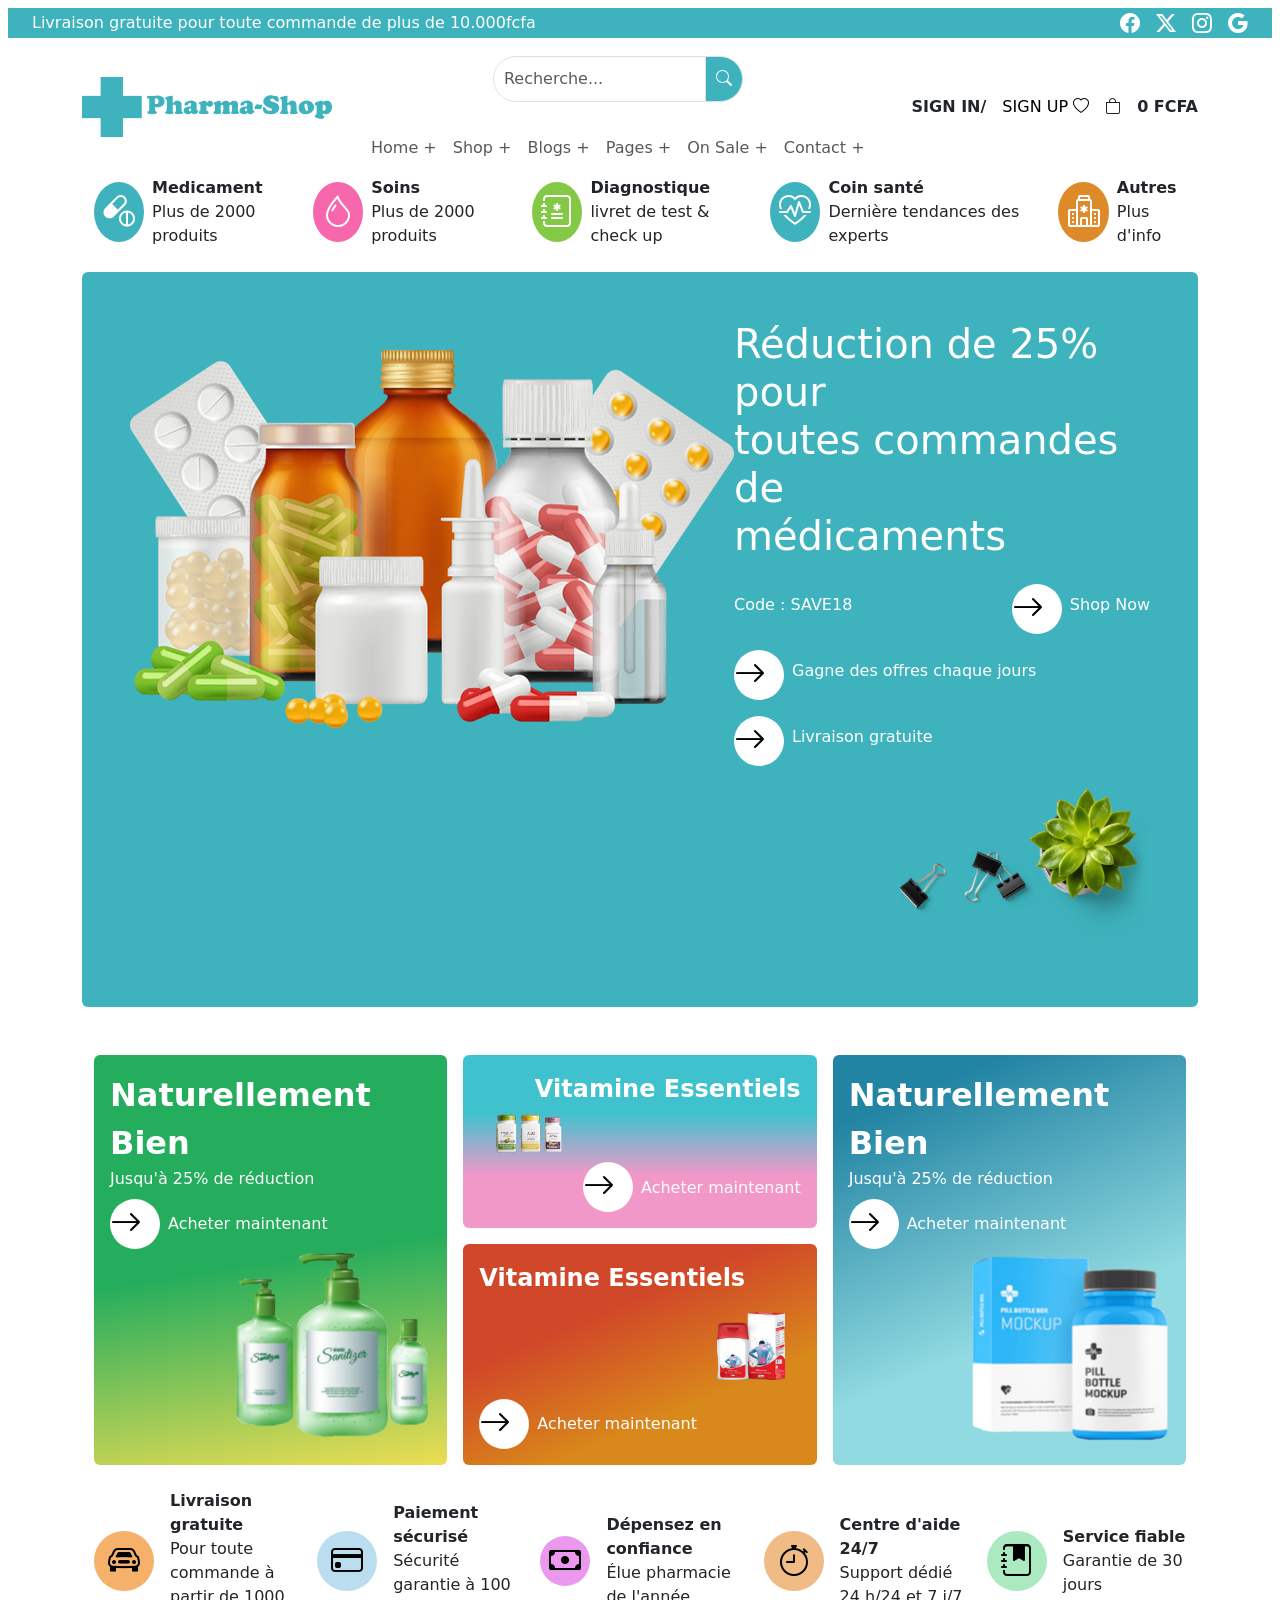
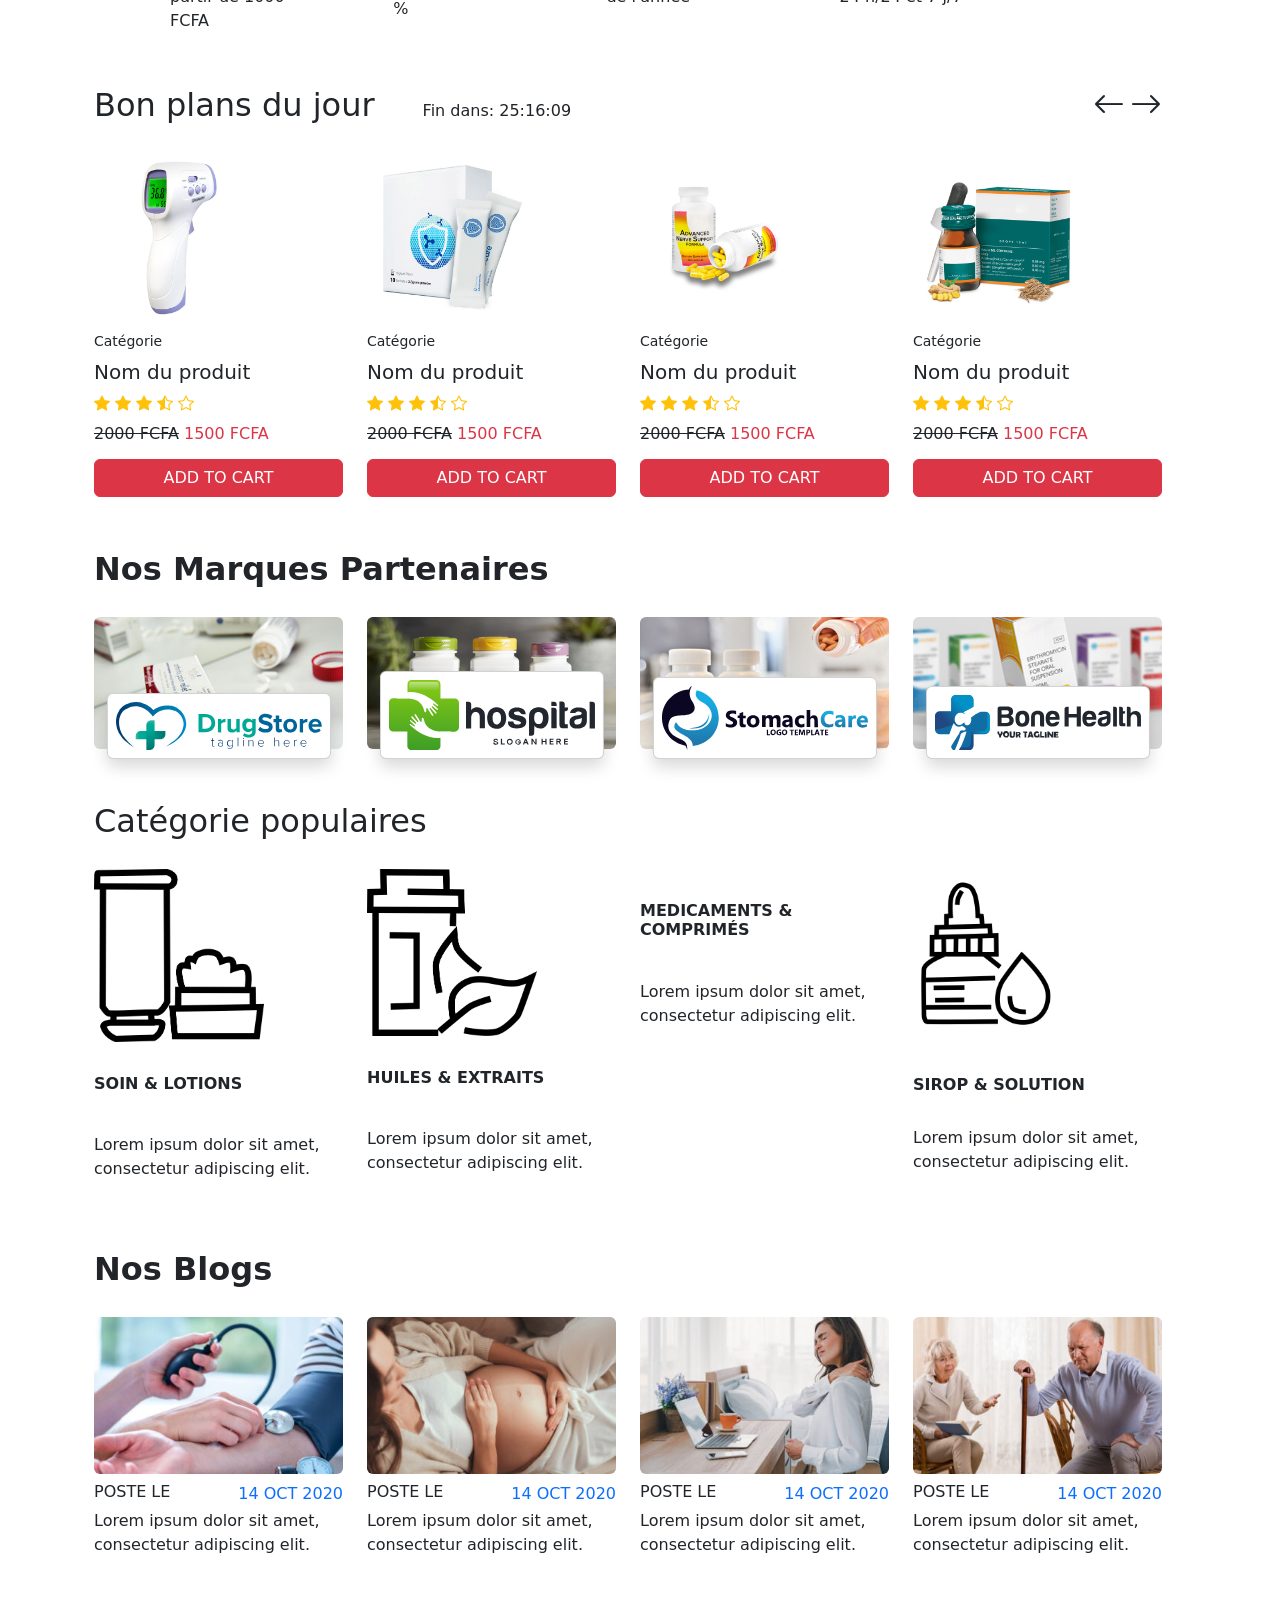
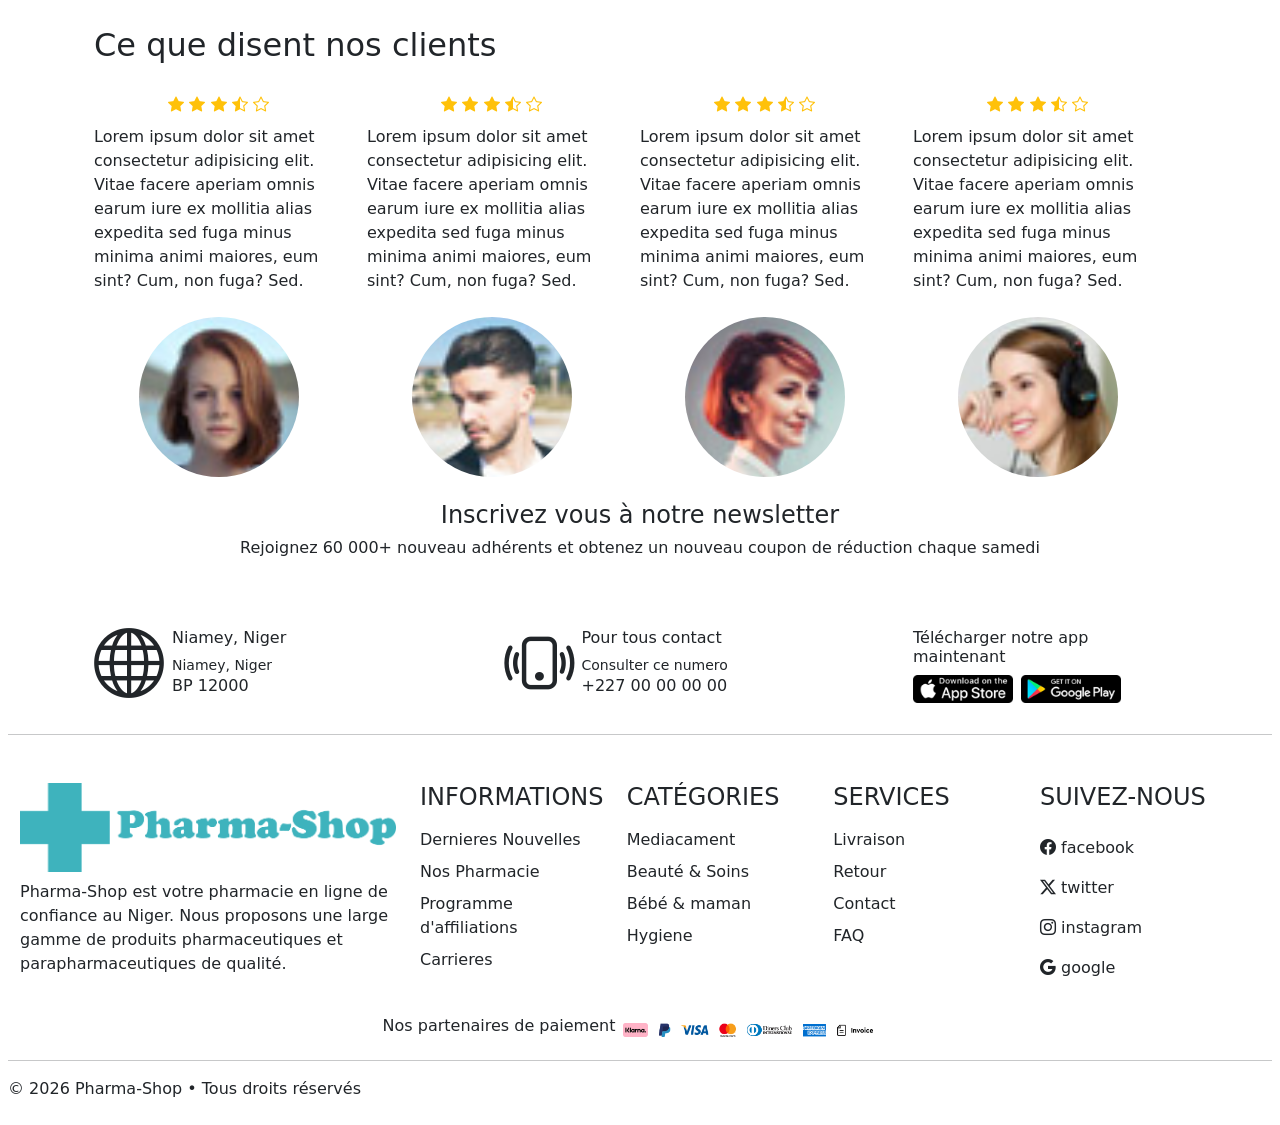
==== index.html @ ed50a73c "pharma-shop" ====
<!DOCTYPE html>
<html lang="en">

<head>
    <meta charset="UTF-8">
    <meta name="viewport" content="width=device-width, initial-scale=1.0">
    <title>Pharma-Shop</title>
    <link href="https://cdn.jsdelivr.net/npm/bootstrap@5.3.8/dist/css/bootstrap.min.css" rel="stylesheet">
    <link rel="stylesheet" href="https://cdn.jsdelivr.net/npm/bootstrap-icons@1.11.3/font/bootstrap-icons.css">
    <link rel="stylesheet" href="style.css">

<body class="p-2">
    <header class="d-flex justify-content-between text-white align-items-center px-4 princi-color">
        <p class="p-0 m-0">Livraison gratuite pour toute commande de plus de 10.000fcfa</p>
        <div class="d-flex justify-content-center gap-3 fs-5 align-items-center ICONE ">
            <i class="bi bi-facebook"></i>
            <i class="bi bi-twitter-x"></i>
            <i class="bi bi-instagram"></i>
            <i class="bi bi-google"></i>

        </div>
    </header>
    <nav class="navbar navbar-expand-lg bg-white  py-2">
        <div class="container">

            <!-- Logo -->
            <a href="#" class="navbar-brand d-flex align-items-center">
                <img src="Pharma Ressources/Home-Images/Brand-Logo.png" class="img-fluid imga1 LOGO " alt="">
                <!-- <img src="Pharma Ressources/Home-Images/Logo.png" class="img-fluid imga" alt=""> -->

            </a>

            <!-- Partie droite mobile -->
             <div class="d-flex d-lg-none align-items-center gap-2">

                <a href="#" class="text-dark text-decoration-none">
                    <i class="bi bi-heart"></i> <i class="bi bi-bag"></i>
                </a>

                <button class="navbar-toggler" type="button" data-bs-toggle="offcanvas" data-bs-target="#menuMobile"
                    aria-controls="menuMobile">

                    <span class="navbar-toggler-icon"></span>

                </button>

            </div>

            <!-- Contenu Desktop -->
            <div class="d-none d-lg-flex flex-grow-1 justify-content-between align-items-center">

                <!-- Centre -->
                <div class="d-flex flex-column align-items-center flex-grow-1">

                    <!-- Recherche -->
                    <div class="input-group recherche w-50 mb-3">

                        <input type="text" class="form-control recherche" placeholder="Recherche...">

                        <button class="input-group-text princi-color recherche1">
                            <i class="bi bi-search text-white"></i>
                        </button>

                    </div>

                    <!-- Menu -->
                    <ul class="navbar-nav">

                        <li class="nav-item">
                            <a class="nav-link" href="index.html">Home +</a>
                        </li>

                        <li class="nav-item">
                            <a class="nav-link" href="Shop.html">Shop +</a>
                        </li>

                        <li class="nav-item">
                            <a class="nav-link" href="#">Blogs +</a>
                        </li>

                        <li class="nav-item">
                            <a class="nav-link" href="#">Pages +</a>
                        </li>

                        <li class="nav-item">
                            <a class="nav-link" href="#">On Sale +</a>
                        </li>

                        <li class="nav-item">
                            <a class="nav-link" href="#">Contact +</a>
                        </li>

                    </ul>

                </div>

                <!-- Partie droite Desktop -->
                <div class="d-flex align-items-center gap-3 ms-4">

                    <a href="#" class="text-decoration-none text-dark fw-semibold">
                        SIGN IN/
                    </a>

                    <a href="admin.html" class="text-decoration-none text-black">
                         SIGN UP  <i class="bi bi-heart"></i>
                    </a>

                    <a href="#" class="text-dark text-decoration-none">
                       <i class="bi bi-bag"></i>
                    </a>

                    <span class="fw-bold">
                        0 FCFA
                    </span>

                </div>

            </div>

        </div>
    </nav>

    <!-- ===================== OFFCANVAS MOBILE ===================== -->

    <div class="offcanvas offcanvas-start" tabindex="-1" id="menuMobile">

        <div class="offcanvas-header">

            <h5 class="offcanvas-title">
                Pharma-Shop
            </h5>

            <button type="button" class="btn-close" data-bs-dismiss="offcanvas">
            </button>

        </div>

        <div class="offcanvas-body">

            <!-- Recherche -->

            <div class="input-group mb-4">

                <input type="text" class="form-control" placeholder="Recherche...">

                <button class="input-group-text">
                    <i class="bi bi-search"></i>
                </button>

            </div>

            <!-- Menu -->

            <ul class="navbar-nav">

                <li class="nav-item">
                    <a class="nav-link text-decoration-none text-black" href="index.html">Home +</a>
                </li>

                <li class="nav-item">
                    <a class="nav-link text-decoration-none text-black" href="Shop.html">Shop +</a>
                </li>

                <li class="nav-item">
                    <a class="nav-link" href="#">Blogs +</a>
                </li>

                <li class="nav-item">
                    <a class="nav-link" href="#">Pages +</a>
                </li>

                <li class="nav-item">
                    <a class="nav-link" href="#">On Sale +</a>
                </li>

                <li class="nav-item">
                    <a class="nav-link" href="#">Contact +</a>
                </li>

            </ul>

            <hr>

            <!-- Connexion -->

            <a href="#" class="btn btn-outline-primary w-100 mb-3">
                SIGN IN
            </a>

            <a href="admin.html" class="btn btn-primary w-100 text-decoration-none text-black">
                SIGN UP
            </a>

        </div>

    </div>



    <div class="container ">



        <div class="container d-flex gap-3 bar1 justify-content-center">
            <div class="d-flex gap-2 align-items-center">
                <div class="rong d-flex align-items-center fs-2 text-white justify-content-center">
                    <i class="bi bi-capsule-pill"></i>

                </div>

                <span><span class="fw-bold">Medicament</span> <br>
                    Plus de 2000 produits </span>
            </div>

            <div class="d-flex gap-2 align-items-center">
                <div class="rong1 d-flex align-items-center fs-2 text-white justify-content-center">
                    <i class="bi bi-droplet"></i>

                </div>

                <span><span class="fw-bold">Soins</span> <br>
                    Plus de 2000 produits </span>
            </div>


            <div class="d-flex gap-2 align-items-center">
                <div class="rong2 d-flex align-items-center fs-2 text-white justify-content-center">

                    <i class="bi bi-journal-medical"></i>

                </div>

                <span><span class="fw-bold">Diagnostique</span> <br>
                    livret de test & check up </span>
            </div>

            <div class="d-flex gap-2 align-items-center">
                <div class="rong d-flex align-items-center fs-2 text-white justify-content-center">

                    <i class="bi bi-heart-pulse"></i>

                </div>

                <span><span class="fw-bold">Coin santé</span> <br>
                    Dernière tendances des experts </span>
            </div>

            <div class="d-flex gap-2 align-items-center">
                <div class="rong3 d-flex align-items-center fs-2 text-white justify-content-center">
                    <i class="bi bi-hospital"></i>

                </div>

                <span><span class="fw-bold">Autres</span> <br>
                    Plus d'info </span>
            </div>
        </div>

        <div
            class="container rounded mt-4 princi-color p-5 bar2 text-white d-flex align-items-start justify-content-between">
            <img src="Pharma Ressources/Home-Images/carrousel-3.png" class="img-fluid w-auto" alt="">

            <div class="d-flex flex-column gap-3">
                <h1>Réduction de 25% pour <br> toutes commandes de <br> médicaments</h1>

                <div class="d-flex align-items-center justify-content-between">
                    <h6>Code : SAVE18</h6>

                    <div class="d-flex align-items-center gap-2">
                        <div class="rong4"><i class="bi fs-2 bi-arrow-right text-black"></i></div>
                        <h6>Shop Now</h6>
                    </div>
                </div>

                <div class="d-flex flex-column gap-3">
                    <div class="d-flex align-items-center gap-2">
                        <div class="rong4"><i class="bi fs-2 bi-arrow-right text-black"></i></div>
                        <h6>Gagne des offres chaque jours</h6>
                    </div>
                    <div class="d-flex align-items-center gap-2">
                        <div class="rong4"><i class="bi fs-2 bi-arrow-right text-black"></i></div>
                        <h6>Livraison gratuite</h6>
                    </div>
                </div>
                <div class="d-flex align-items-center justify-content-end W-100">
                    <img src="Pharma Ressources/Home-Images/h1-slider04.png" class="img-fluid imga1" alt="">

                </div>
            </div>
        </div>


        <div class="container mt-5">
            <div class="row g-3 text-white">

                <!-- Carte gauche -->
                <div class="col-12 col-md-6 col-xl-4">
                    <div class="vita bg-primary rounded p-3 h-100 d-flex flex-column justify-content-between">
                        <div class="d-flex flex-column gap-2">
                            <span>
                                <span class="fw-bold fs-2">Naturellement Bien</span><br>
                                Jusqu'à 25% de réduction
                            </span>

                            <div class="d-flex align-items-center gap-2">
                                <div class="rong4">
                                    <i class="bi bi-arrow-right fs-2 text-black"></i>
                                </div>
                                <h6 class="mb-0">Acheter maintenant</h6>
                            </div>
                        </div>

                        <div class="text-end">
                            <img src="Pharma Ressources/Home-Images/hero-3.png" class="img-fluid imga3" alt="">
                        </div>
                    </div>
                </div>

                <!-- Colonne centrale -->
                <div class="col-12 col-md-6 col-xl-4">
                    <div class="d-flex flex-column gap-3 h-100">

                        <!-- Première carte -->
                        <div class="vita1 rounded p-3 flex-fill">
                            <div class="d-flex flex-column h-100">

                                <span class="fw-bold fs-4 text-end">
                                    Vitamine Essentiels
                                </span>

                                <div class="text-start">
                                    <img src="Pharma Ressources/Home-Images/hero-1.png" class="img-fluid imga4" alt="">
                                </div>

                                <div class="d-flex align-items-center justify-content-end gap-2 mt-auto">
                                    <div class="rong4">
                                        <i class="bi bi-arrow-right fs-2 text-black"></i>
                                    </div>
                                    <h6 class="mb-0">Acheter maintenant</h6>
                                </div>

                            </div>
                        </div>

                        <!-- Deuxième carte -->
                        <div class="vita2 bg-primary rounded p-3 flex-fill">
                            <div class="d-flex flex-column h-100">

                                <span class="fw-bold fs-4">
                                    Vitamine Essentiels
                                </span>

                                <div class="text-end">
                                    <img src="Pharma Ressources/Home-Images/hero-2.png" class="img-fluid imga4" alt="">
                                </div>

                                <div class="d-flex align-items-center gap-2 mt-auto">
                                    <div class="rong4">
                                        <i class="bi bi-arrow-right fs-2 text-black"></i>
                                    </div>
                                    <h6 class="mb-0">Acheter maintenant</h6>
                                </div>

                            </div>
                        </div>

                    </div>
                </div>

                <!-- Carte droite -->
                <div class="col-12 col-md-12 col-xl-4">
                    <div class="vita3 rounded p-3 h-100 d-flex flex-column justify-content-between">

                        <div class="d-flex flex-column gap-2">
                            <span>
                                <span class="fw-bold fs-2">Naturellement Bien</span><br>
                                Jusqu'à 25% de réduction
                            </span>

                            <div class="d-flex align-items-center gap-2">
                                <div class="rong4">
                                    <i class="bi bi-arrow-right fs-2 text-black"></i>
                                </div>
                                <h6 class="mb-0">Acheter maintenant</h6>
                            </div>
                        </div>

                        <div class="text-end">
                            <img src="Pharma Ressources/Home-Images/hero-4.png" class="img-fluid imga3" alt="">
                        </div>

                    </div>
                </div>

            </div>
        </div>










        <div class="container mt-4">
            <div class="row row-cols-1 row-cols-sm-2 row-cols-lg-5 g-4">

                <div class="col">
                    <div class="d-flex gap-3 align-items-center h-100">
                        <div
                            class="ronga d-flex align-items-center justify-content-center fs-2 text-black flex-shrink-0">
                            <i class="bi bi-car-front"></i>
                        </div>

                        <span>
                            <span class="fw-bold">Livraison gratuite</span><br>
                            Pour toute commande à partir de 1000 FCFA
                        </span>
                    </div>
                </div>

                <div class="col">
                    <div class="d-flex gap-3 align-items-center h-100">
                        <div
                            class="rong1b d-flex align-items-center justify-content-center fs-2 text-black flex-shrink-0">
                            <i class="bi bi-credit-card"></i>
                        </div>

                        <span>
                            <span class="fw-bold">Paiement sécurisé</span><br>
                            Sécurité garantie à 100 %
                        </span>
                    </div>
                </div>

                <div class="col">
                    <div class="d-flex gap-3 align-items-center h-100">
                        <div
                            class="rong4c d-flex align-items-center justify-content-center fs-2 text-black flex-shrink-0">
                            <i class="bi bi-cash"></i>
                        </div>

                        <span>
                            <span class="fw-bold">Dépensez en confiance</span><br>
                            Élue pharmacie de l'année
                        </span>
                    </div>
                </div>

                <div class="col">
                    <div class="d-flex gap-3 align-items-center h-100">
                        <div
                            class="rong2d d-flex align-items-center justify-content-center fs-2 text-black flex-shrink-0">
                            <i class="bi bi-stopwatch"></i>
                        </div>

                        <span>
                            <span class="fw-bold">Centre d'aide 24/7</span><br>
                            Support dédié 24 h/24 et 7 j/7
                        </span>
                    </div>
                </div>

                <div class="col">
                    <div class="d-flex gap-3 align-items-center h-100">
                        <div
                            class="rong3e d-flex align-items-center justify-content-center fs-2 text-black flex-shrink-0">
                            <i class="bi bi-journal-bookmark-fill"></i>
                        </div>

                        <span>
                            <span class="fw-bold">Service fiable</span><br>
                            Garantie de 30 jours
                        </span>
                    </div>
                </div>

            </div>
        </div>


        <div class=" container row g-4 mt-4 ">
            <div class="d-flex justify-content-between">
                <span><span class="fw-bold-ls fs-2 me-5">Bon plans du jour</span>Fin dans: 25:16:09</span>
                <div>
                    <i class="bi bi-arrow-left fs-2"></i>
                    <i class="bi bi-arrow-right fs-2"></i>

                </div>
            </div>

            <div class="col-12 col-md-6 col-lg-3">
                <div class="d-flex gap-2 flex-column align-items-start">
                    <img src="Pharma Ressources/Product-Images/product15.jpg" class="img-fluid SECT" alt="">
                    <small>Catégorie</small>
                    <h5 class="m-0">Nom du produit</h5>
                    <div class="etoil">
                        <i class="bi bi-star-fill"></i>
                        <i class="bi bi-star-fill"></i>
                        <i class="bi bi-star-fill"></i>
                        <i class="bi bi-star-half"></i>
                        <i class="bi bi-star"></i>
                    </div>
                    <h6><span class="text-decoration-line-through">2000 FCFA</span> <span class="text-danger">1500 FCFA</span></h6>
                    <button class="btn btn-danger w-100">ADD TO CART</button>
                </div>
            </div>
            <div class="col-12 col-md-6 col-lg-3">
                <div class="d-flex gap-2 flex-column align-items-start">
                    <img src="Pharma Ressources/Product-Images/product26.jpg" class="img-fluid SECT" alt="">
                    <small>Catégorie</small>
                    <h5 class="m-0">Nom du produit</h5>
                   <div class="etoil">
                        <i class="bi bi-star-fill"></i>
                        <i class="bi bi-star-fill"></i>
                        <i class="bi bi-star-fill"></i>
                        <i class="bi bi-star-half"></i>
                        <i class="bi bi-star"></i>
                    </div>
                    <h6><span class="text-decoration-line-through">2000 FCFA</span> <span class="text-danger">1500 FCFA</span></h6>
                    <button class="btn btn-danger w-100">ADD TO CART</button>
                </div>
            </div>
            <div class="col-12 col-md-6 col-lg-3">
                <div class="d-flex gap-2 flex-column align-items-start">
                    <img src="Pharma Ressources/Product-Images/product24.jpg" class="img-fluid SECT" alt="">
                    <small>Catégorie</small>
                    <h5 class="m-0">Nom du produit</h5>
                    <div class="etoil">
                        <i class="bi bi-star-fill"></i>
                        <i class="bi bi-star-fill"></i>
                        <i class="bi bi-star-fill"></i>
                        <i class="bi bi-star-half"></i>
                        <i class="bi bi-star"></i>
                    </div>
                    <h6><span class="text-decoration-line-through">2000 FCFA</span> <span class="text-danger">1500 FCFA</span></h6>
                    <button class="btn btn-danger w-100">ADD TO CART</button>
                </div>
            </div>
            <div class="col-12 col-md-6 col-lg-3">
                <div class="d-flex gap-2 flex-column align-items-start">
                    <img src="Pharma Ressources/Product-Images/product21.jpg" class="img-fluid SECT" alt="">
                    <small>Catégorie</small>
                    <h5 class="m-0">Nom du produit</h5>
                    <div class="etoil">
                        <i class="bi bi-star-fill"></i>
                        <i class="bi bi-star-fill"></i>
                        <i class="bi bi-star-fill"></i>
                        <i class="bi bi-star-half"></i>
                        <i class="bi bi-star"></i>
                    </div>
                    <h6><span class="text-decoration-line-through">2000 FCFA</span> <span class="text-danger">1500 FCFA</span></h6>
                    <button class="btn btn-danger w-100">ADD TO CART</button>
                </div>
            </div>

            <!-- Répéter les autres cartes avec les mêmes classes -->
        </div>


        

        <div class="container row g-4 mt-4">
            <span class="fw-bold fs-2">Nos Marques Partenaires</span>

            <!-- CARD 1 -->
            <div class="col-12 col-md-6 col-lg-3">
                <div class="position-relative">
                     <img src="Pharma Ressources/Home-Images/brand-1.jpg" class="img-fluid rounded " alt="">

                    <!-- Card superposée -->
                    <div class="card position-absolute bottom-0 start-50 translate-middle-x shadow"
                        style="width: 90%; margin-bottom: -10px;">
                        <div class="card-body p-2">
                            <img src="Pharma Ressources/Home-Images/brand-logo-drugstore.svg" alt="">
                        </div>
                    </div>
                </div>
            </div>


            <!-- CARD 2 -->
            <div class="col-12 col-md-6 col-lg-3">
                <div class="position-relative">
                    <img src="Pharma Ressources/Home-Images/brand-2.jpg" class="img-fluid rounded " alt="">

                    <div class="card position-absolute bottom-0 start-50 translate-middle-x shadow"
                        style="width: 90%; margin-bottom: -10px;">
                        <div class="card-body p-2">
                            <img src="Pharma Ressources/Home-Images/brand-logo-hospital.svg" alt="">
                        </div>
                    </div>
                </div>
            </div>


            <!-- CARD 3 -->
            <div class="col-12 col-md-6 col-lg-3">
                <div class="position-relative">
                    <img src="Pharma Ressources/Home-Images/brand-3.jpg" class="img-fluid rounded " alt="">

                    <div class="card position-absolute bottom-0 start-50 translate-middle-x shadow"
                        style="width: 90%; margin-bottom: -10px;">
                        <div class="card-body p-2">
                            <img src="Pharma Ressources/Home-Images/brand-logo-stomach.svg" alt="">
                        </div>
                    </div>
                </div>
            </div>


            <!-- CARD 4 -->
            <div class="col-12 col-md-6 col-lg-3">
                <div class="position-relative">
                       <img src="Pharma Ressources/Home-Images/brand-4.jpg" class="img-fluid rounded" alt="">

                    <div class="card position-absolute bottom-0 start-50 translate-middle-x shadow"
                        style="width: 90%; margin-bottom: -10px;">
                        <div class="card-body p-2">
                            <img src="Pharma Ressources/Home-Images/brand-logo-bone-health.svg" alt="">
                        </div>
                    </div>
                </div>
            </div>

        </div>


        <div class=" container row g-4 mt-4 ">
            <span class="fw-bold-ls fs-2">Catégorie populaires</span>
            <div class="col-12 col-md-6 col-lg-3">
                <div class="d-flex gap-2 flex-column align-items-start">
                    <img src="Pharma Ressources/Categories Icons/category-soins.png" class="img-fluid rounded medi "
                        alt="">
                    <h6 class="fw-bold mt-4">SOIN & LOTIONS</h6>
                    <p class="mt-4">Lorem ipsum dolor sit amet, consectetur adipiscing elit.</p>
                </div>
            </div>
            <div class="col-12 col-md-6 col-lg-3">
                <div class="d-flex gap-2 flex-column align-items-start">
                    <img src="Pharma Ressources/Categories Icons/category-huiles.png" class="img-fluid rounded medi "
                        alt="">
                    <h6 class="fw-bold mt-4">HUILES & EXTRAITS</h6>
                    <p class="mt-4">Lorem ipsum dolor sit amet, consectetur adipiscing elit.</p>
                </div>
            </div>
            <div class="col-12 col-md-6 col-lg-3">
                <div class="d-flex gap-2 flex-column align-items-start">
                    <img src="Pharma Ressources/Categories Icons/category-médicaments.png"
                        class="img-fluid rounded medi " alt="">
                    <h6 class="fw-bold mt-4">MEDICAMENTS & COMPRIMÉS</h6>
                    <p class="mt-4">Lorem ipsum dolor sit amet, consectetur adipiscing elit.</p>
                </div>
            </div>
            <div class="col-12 col-md-6 col-lg-3">
                <div class="d-flex gap-2 flex-column align-items-start">
                    <img src="Pharma Ressources/Categories Icons/category-sirop.png" class="img-fluid rounded medi1 "
                        alt="">
                    <h6 class="p-0 m-0 fw-bold mt-4">SIROP & SOLUTION</h6>
                    <p class="mt-4">Lorem ipsum dolor sit amet, consectetur adipiscing elit.</p>
                </div>
            </div>

            <!-- Répéter les autres cartes avec les mêmes classes -->
        </div>



        <div class="container row g-4 mt-4">
            <span class="fw-bold fs-2">Nos Blogs</span>

            <!-- CARD 1 -->
            <div class="col-12 col-md-6 col-lg-3">
                <div class="position-relative">
                    <img src="Pharma Ressources/Blogs-Image/blog-1-330x208.jpg" class="img-fluid rounded" alt="">

                    <div class="d-flex flex-column mt-2">
                        <div class="d-flex justify-content-between">
                            <h6>POSTE LE</h6>
                            <span class="text-primary">14 OCT 2020</span>
                        </div>
                        <p>Lorem ipsum dolor sit amet, consectetur adipiscing elit.</p>
                    </div>
                    <!-- Card superposée -->
                    
                </div>
            </div>


            <!-- CARD 2 -->
            <div class="col-12 col-md-6 col-lg-3">
                <div class="position-relative">
                    <img src="Pharma Ressources/Blogs-Image/blog-2-330x208.jpg" class="img-fluid rounded" alt="">
                    <div class="d-flex flex-column mt-2">
                        <div class="d-flex justify-content-between">
                            <h6>POSTE LE</h6>
                            <span class="text-primary">14 OCT 2020</span>
                        </div>
                        <p>Lorem ipsum dolor sit amet, consectetur adipiscing elit.</p>
                    </div>
                    
                </div>
            </div>


            <!-- CARD 3 -->
            <div class="col-12 col-md-6 col-lg-3">
                <div class="position-relative">
                    <img src="Pharma Ressources/Blogs-Image/blog-3-330x208.jpg" class="img-fluid rounded" alt="">
                    <div class="d-flex flex-column mt-2">
                        <div class="d-flex justify-content-between">
                            <h6>POSTE LE</h6>
                            <span class="text-primary">14 OCT 2020</span>
                        </div>
                        <p>Lorem ipsum dolor sit amet, consectetur adipiscing elit.</p>
                    </div>
                    
                </div>
            </div>


            <!-- CARD 4 -->
            <div class="col-12 col-md-6 col-lg-3">
                <div class="position-relative">
                    <img src="Pharma Ressources/Blogs-Image/blog-4-330x208.jpg" class="img-fluid rounded" alt="">
                    <div class="d-flex flex-column mt-2">
                        <div class="d-flex justify-content-between">
                            <h6>POSTE LE</h6>
                            <span class="text-primary">14 OCT 2020</span>
                        </div>
                        <p>Lorem ipsum dolor sit amet, consectetur adipiscing elit.</p>
                    </div>
                    
                </div>
            </div>

        </div>






        <div class=" container row g-4 mt-4 ">
            <span class="fw-bold-ls fs-2">Ce que disent nos clients</span>
            <div class="col-12 col-md-6 col-lg-3">
                <div class="d-flex gap-2 flex-column align-items-center justify-content-center">
                    <div class="etoil">
                        <i class="bi bi-star-fill"></i>
                        <i class="bi bi-star-fill"></i>
                        <i class="bi bi-star-fill"></i>
                        <i class="bi bi-star-half"></i>
                        <i class="bi bi-star"></i>
                    </div>
                    <P>Lorem ipsum dolor sit amet consectetur adipisicing elit. Vitae facere aperiam omnis earum iure ex
                        mollitia alias expedita sed fuga minus minima animi maiores, eum sint? Cum, non fuga? Sed.</P>
                    <img src="Pharma Ressources/Home-Images/testimonials-4.jpg" class="img-fluid SECT1  " alt="">

                </div>
            </div>
            <div class="col-12 col-md-6 col-lg-3">
                <div class="d-flex gap-2 flex-column align-items-center justify-content-center">
                     <div class="etoil">
                        <i class="bi bi-star-fill"></i>
                        <i class="bi bi-star-fill"></i>
                        <i class="bi bi-star-fill"></i>
                        <i class="bi bi-star-half"></i>
                        <i class="bi bi-star"></i>
                    </div>
                    <P>Lorem ipsum dolor sit amet consectetur adipisicing elit. Vitae facere aperiam omnis earum iure ex
                        mollitia alias expedita sed fuga minus minima animi maiores, eum sint? Cum, non fuga? Sed.</P>
                    <img src="Pharma Ressources/Home-Images/testimonials-5.jpg" class="img-fluid SECT1  " alt="">

                </div>
            </div>
            <div class="col-12 col-md-6 col-lg-3">
                <div class="d-flex gap-2 flex-column align-items-center justify-content-center">
                    <div class="etoil">
                        <i class="bi bi-star-fill"></i>
                        <i class="bi bi-star-fill"></i>
                        <i class="bi bi-star-fill"></i>
                        <i class="bi bi-star-half"></i>
                        <i class="bi bi-star"></i>
                    </div>
                    <P>Lorem ipsum dolor sit amet consectetur adipisicing elit. Vitae facere aperiam omnis earum iure ex
                        mollitia alias expedita sed fuga minus minima animi maiores, eum sint? Cum, non fuga? Sed.</P>
                    <img src="Pharma Ressources/Home-Images/testimonials-6.jpg" class="img-fluid SECT1 " alt="">

                </div>
            </div>
            <div class="col-12 col-md-6 col-lg-3">
                <div class="d-flex gap-2 flex-column align-items-center justify-content-center">
                    <div class="etoil">
                        <i class="bi bi-star-fill"></i>
                        <i class="bi bi-star-fill"></i>
                        <i class="bi bi-star-fill"></i>
                        <i class="bi bi-star-half"></i>
                        <i class="bi bi-star"></i>
                    </div>
                    <P>Lorem ipsum dolor sit amet consectetur adipisicing elit. Vitae facere aperiam omnis earum iure ex
                        mollitia alias expedita sed fuga minus minima animi maiores, eum sint? Cum, non fuga? Sed.</P>
                    <img src="Pharma Ressources/Home-Images/testimonials-7.jpg" class="img-fluid SECT1 " alt="">

                </div>
            </div>

            <!-- Répéter les autres cartes avec les mêmes classes -->
        </div>

        <div class=" container d-flex flex-column justify-content-center align-items-center g-4 mt-4 ">
            <h5 class="fw-bold-ls fs-4">Inscrivez vous à notre newsletter</h5>
            <h6>Rejoignez 60 000+ nouveau adhérents et obtenez un nouveau coupon de réduction chaque samedi</h6>
        </div>

        <div class=" container align-items-center justify-content-between row g-4 mt-4 ">
            <div class="col-12 col-md-6 col-lg-3">
                <div class="d-flex gap-2 align-items-center justify-content-center">
                    <i class="bi bi-globe" style="font-size: 70px;"></i>
                    <div class="d-flex flex-column w-100 ">
                        <h6>Niamey, Niger</h6>
                        <small>Niamey, Niger</small>
                        <h6>BP 12000</h6>

                    </div>

                </div>
            </div>
            <div class="col-12 col-md-6 col-lg-3">
                <div class="d-flex gap-2 align-items-center justify-content-center">
                    <i class="bi bi-phone-vibrate" style="font-size: 70px;"></i>
                    <div class="d-flex flex-column w-100 ">
                        <h6>Pour tous contact</h6>
                        <small>Consulter ce numero</small>
                        <h6>+227 00 00 00 00</h6>

                    </div>

                </div>
            </div>
            <div class="col-12 col-md-6 col-lg-3  W-50">
                <div class="d-flex gap-2 align-items-center justify-content-center">
                    <div class="d-flex flex-column w-100 ">
                        <h6>Télécharger notre app maintenant</h6>
                        <div class="d-flex gap-2 align-items-center">
                            <img src="Pharma Ressources/Home-Images/app-store.png" class="img-fluid imga" alt="">
                            <img src="Pharma Ressources/Home-Images/google-play.png" class="img-fluid imga" alt="">
                        </div>

                    </div>

                </div>
            </div>
            <!-- Répéter les autres cartes avec les mêmes classes -->
        </div>

    </div>

    <hr>

    <div class="container-fluid row g-4 mt-4 ">
        <div class="col-12 col-md-6 col-lg-2 logo">
            <div class="d-flex gap-2 flex-column align-items-start justify-content-center">
                <img src="Pharma Ressources/Home-Images/Brand-Logo.png" class="img-fluid" alt="">
                <P>Pharma-Shop est votre pharmacie en ligne de confiance au Niger. Nous proposons une large gamme de
                    produits pharmaceutiques et parapharmaceutiques de qualité.</P>
            </div>
        </div>
        <div class="col-12 col-md-6 col-lg-2">
            <div class="d-flex gap-2 flex-column align-items-start justify-content-center">
                <h4>INFORMATIONS</h4>
                <ul class="navbar-nav">
                    <li class="nav-item">
                        <a class="nav-link m-0 p-0" href="#">Dernieres Nouvelles </a>
                    </li>
                    <li class="nav-item">
                        <a class="nav-link" href="#">Nos Pharmacie </a>
                    </li>
                    <li class="nav-item">
                        <a class="nav-link m-0 p-0" href="#">Programme d'affiliations </a>
                    </li>

                    <li class="nav-item">
                        <a class="nav-link" href="#">Carrieres</a>
                    </li>
                </ul>
            </div>
        </div>
        <div class="col-12 col-md-6 col-lg-2">
            <div class="d-flex gap-2 flex-column align-items-start justify-content-center">
                <div class="d-flex gap-2 flex-column align-items-start justify-content-center">
                    <h4>CATÉGORIES</h4>
                    <ul class="navbar-nav">
                        <li class="nav-item ">
                            <a class="nav-link m-0 p-0" href="#">Mediacament </a>
                        </li>
                        <li class="nav-item">
                            <a class="nav-link" href="#">Beauté & Soins </a>
                        </li>
                        <li class="nav-item">
                            <a class="nav-link  m-0 p-0" href="#">Bébé & maman </a>
                        </li>

                        <li class="nav-item">
                            <a class="nav-link" href="#">Hygiene</a>
                        </li>
                    </ul>
                </div>

            </div>
        </div>
        <div class="col-12 col-md-6 col-lg-2">
            <div class="d-flex gap-2 flex-column align-items-start justify-content-center">
                <div class="d-flex gap-2 flex-column align-items-start justify-content-center">
                    <h4>SERVICES</h4>
                    <ul class="navbar-nav">
                        <li class="nav-item">
                            <a class="nav-link p-0 m-0" href="#">Livraison </a>
                        </li>
                        <li class="nav-item">
                            <a class="nav-link" href="#">Retour </a>
                        </li>
                        <li class="nav-item">
                            <a class="nav-link p-0 m-0" href="#">Contact </a>
                        </li>

                        <li class="nav-item">
                            <a class="nav-link" href="#">FAQ</a>
                        </li>
                    </ul>
                </div>
            </div>
        </div>
        <div class="col-12 col-md-6 col-lg-2">
            <div class="d-flex gap-2 flex-column align-items-start justify-content-center">
                <div class="d-flex gap-2 flex-column align-items-start justify-content-center">
                    <h4>SUIVEZ-NOUS</h4>
                    <ul class="navbar-nav">
                        <li class="nav-item">
                            <a class="nav-link" href="#"> <i class="bi bi-facebook "></i> facebook </a>
                        </li>
                        <li class="nav-item">
                            <a class="nav-link" href="#"> <i class="bi bi-twitter-x"></i> twitter </a>
                        </li>
                        <li class="nav-item">
                            <a class="nav-link" href="#"> <i class="bi bi-instagram"></i> instagram </a>
                        </li>

                        <li class="nav-item">
                            <a class="nav-link" href="#"> <i class="bi bi-google"></i> google </a>
                        </li>
                    </ul>
                </div>
            </div>
        </div>

        <div class="d-flex align-items-center justify-content-center gap-2">
            <h6>Nos partenaires de paiement</h6>
            <img src="Pharma Ressources/Home-Images/payment.png" class="img-fluid imga1" alt="">
        </div>

        <!-- Répéter les autres cartes avec les mêmes classes -->
    </div>

    <hr>
    <p>© 2026 Pharma-Shop • Tous droits réservés</p>







    <script src="https://cdn.jsdelivr.net/npm/bootstrap@5.3.8/dist/js/bootstrap.bundle.min.js"></script>
</body>
</body>

</html>
---- style.css ----
.princi-color {
    background-color: #3EB3BD;
}

.princi {
    color: #3EB3BD;
}

.recherche {
    width: 500px;
    border-top-left-radius: 40px;
    border-bottom-left-radius: 40px;
    padding: 10px;
}


.recherche1 {

    border-top-right-radius: 40px;
    border-bottom-right-radius: 40px;
    padding: 10px;
}

.imga {
    width: 80px;
}

.imga {
    width: 100px;
}

.imga3 {
    width: 200px;
}

.imga4 {
    width: 100px;
}

.imga5 {
    width: 50px;
}

.imga6 {
    width: 30px;
}

.imga7 {
    width: 180px;
}

.rong {
    width: 60px;
    height: 60px;
    background-color: #3EB3BD;
    border-radius: 90%;
}

.BUT:hover {
    background-color: #3EB3BD !important;
}

.BUT1 {
    color: #3EB3BD;
}

.rong1 {
    width: 60px;
    height: 60px;
    background-color: #F667AB;
    border-radius: 90%;
}

.rong4 {
    width: 50px;
    height: 50px;
    background-color: #FFF;
    border-radius: 90%;
}

.rong2 {
    width: 60px;
    height: 60px;
    background-color: #83C946;
    border-radius: 90%;
}

.rong3 {
    width: 60px;
    height: 60px;
    background-color: #DE8A29;
    border-radius: 90%;
}

.imga1 {
    width: 250px;
}

.vita {

    background: linear-gradient(171deg, rgba(36, 173, 93, 1) 50%, rgba(237, 221, 83, 1) 100%);
}

.vita1 {

    background: linear-gradient(180deg, rgba(64, 194, 206, 1) 34%, rgba(242, 152, 201, 1) 70%);
}

.bgt {
    background-color: #FFF !important;
}

.vita2 {

    background: linear-gradient(157deg, rgba(209, 71, 41, 1) 34%, rgba(217, 136, 27, 1) 70%);
}

.vita3 {

    background: linear-gradient(157deg, rgba(34, 132, 163, 1) 13%, rgba(145, 218, 225, 1) 64%);
}

.etoil {
    color: #FFC109;
}



.ronga {
    width: 60px;
    height: 60px;
    background-color: #f5b06a;
    border-radius: 90%;
}

.rong1b {
    width: 60px;
    height: 60px;
    background-color: #badeef;
    border-radius: 90%;
}

.rong4c {
    width: 50px;
    height: 50px;
    background-color: #eb99ef;
    border-radius: 90%;
}

.rong2d {
    width: 60px;
    height: 60px;
    background-color: #f0bb85;
    border-radius: 90%;
}

.rong3e {
    width: 60px;
    height: 60px;
    background-color: #abe9c0;
    border-radius: 90%;
}

.SECT {
    width: 170px !important;
}

.medi {
    width: 170px !important;
}

.medi1 {
    width: 150px !important;

}

.SECT1 {
    width: 160px !important;
    border-radius: 100%;

}

.logo {
    width: 400px !important;
}




/* Offcanvas */

.mon-offcanvas {

    position: fixed;

    top: 0;
    right: -420px;

    width: 400px;
    height: 100vh;

    background: #fff;

    box-shadow: -5px 0 20px rgba(0, 0, 0, .2);

    padding: 25px;

    transition: .4s;

    z-index: 1050;

    overflow: auto;

}

/* Lorsque le checkbox est coché */

#offcanvasProduit:checked~.mon-offcanvas {

    right: 0;

}









.menu-item {
    position: relative;
    width: 400px;
}


/* Carte principale */
.princi-color {
    cursor: pointer;
    transition: 0.3s;
}



/* Hover desktop */
.hover-card {
    position: absolute;
    left: 96%;
    /* Se place à droite */
    bottom: 20%;
    width: 380px;
    justify-content: center;
    border: 1px solid black;
    background-color: white;
    padding: 10px;
    border-radius: 10px;
    box-shadow: 0 10px 25px rgba(140, 139, 139, 0.2);

    opacity: 0;
    visibility: hidden;
    transform: translateX(20px);

    transition: .3s ease;
}


/* apparition au hover */
.menu-item:hover .hover-card {
    opacity: 1;
    visibility: visible;
}

.sultan {
    display: none !important;
}

/* Tablette */
@media(max-width:1024px) {

    .menu-item {
        width: 300px;
    }

    .hover-card {
        left: 50%;
        top: 8%;
        width: 80%;
    }

    .menu-item:hover .hover-card {
        opacity: 1;
        visibility: visible;
    }

}


/* Mobile */
@media(max-width:576px) {

    .menu-container {
        width: 100%;
        padding: 20px;
    }

    .ICONE{
        display: none !important;
    }


    .sultan1 {
        display: none !important;
    }

    .sultan {
        display: flex !important;
    }


    .publi {
        display: none;
    }

    .LOGO {
        width: 150px;
    }


    .menu-item {
        width: 100%;
    }


    /* désactive le hover */
    .hover-card {
        position: relative;
        left: 0;
        top: 10px;

        opacity: 1;
        visibility: visible;

        width: 100%;
        margin-bottom: 20px;
    }


    .princi-color h3 {
        font-size: 20px;
    }

}








@media (max-width: 992px) {
    .conect {
        display: none;
    }

    .bar1 {
        display: none !important;
    }

    .bar2 {
        flex-direction: column;
    }






}
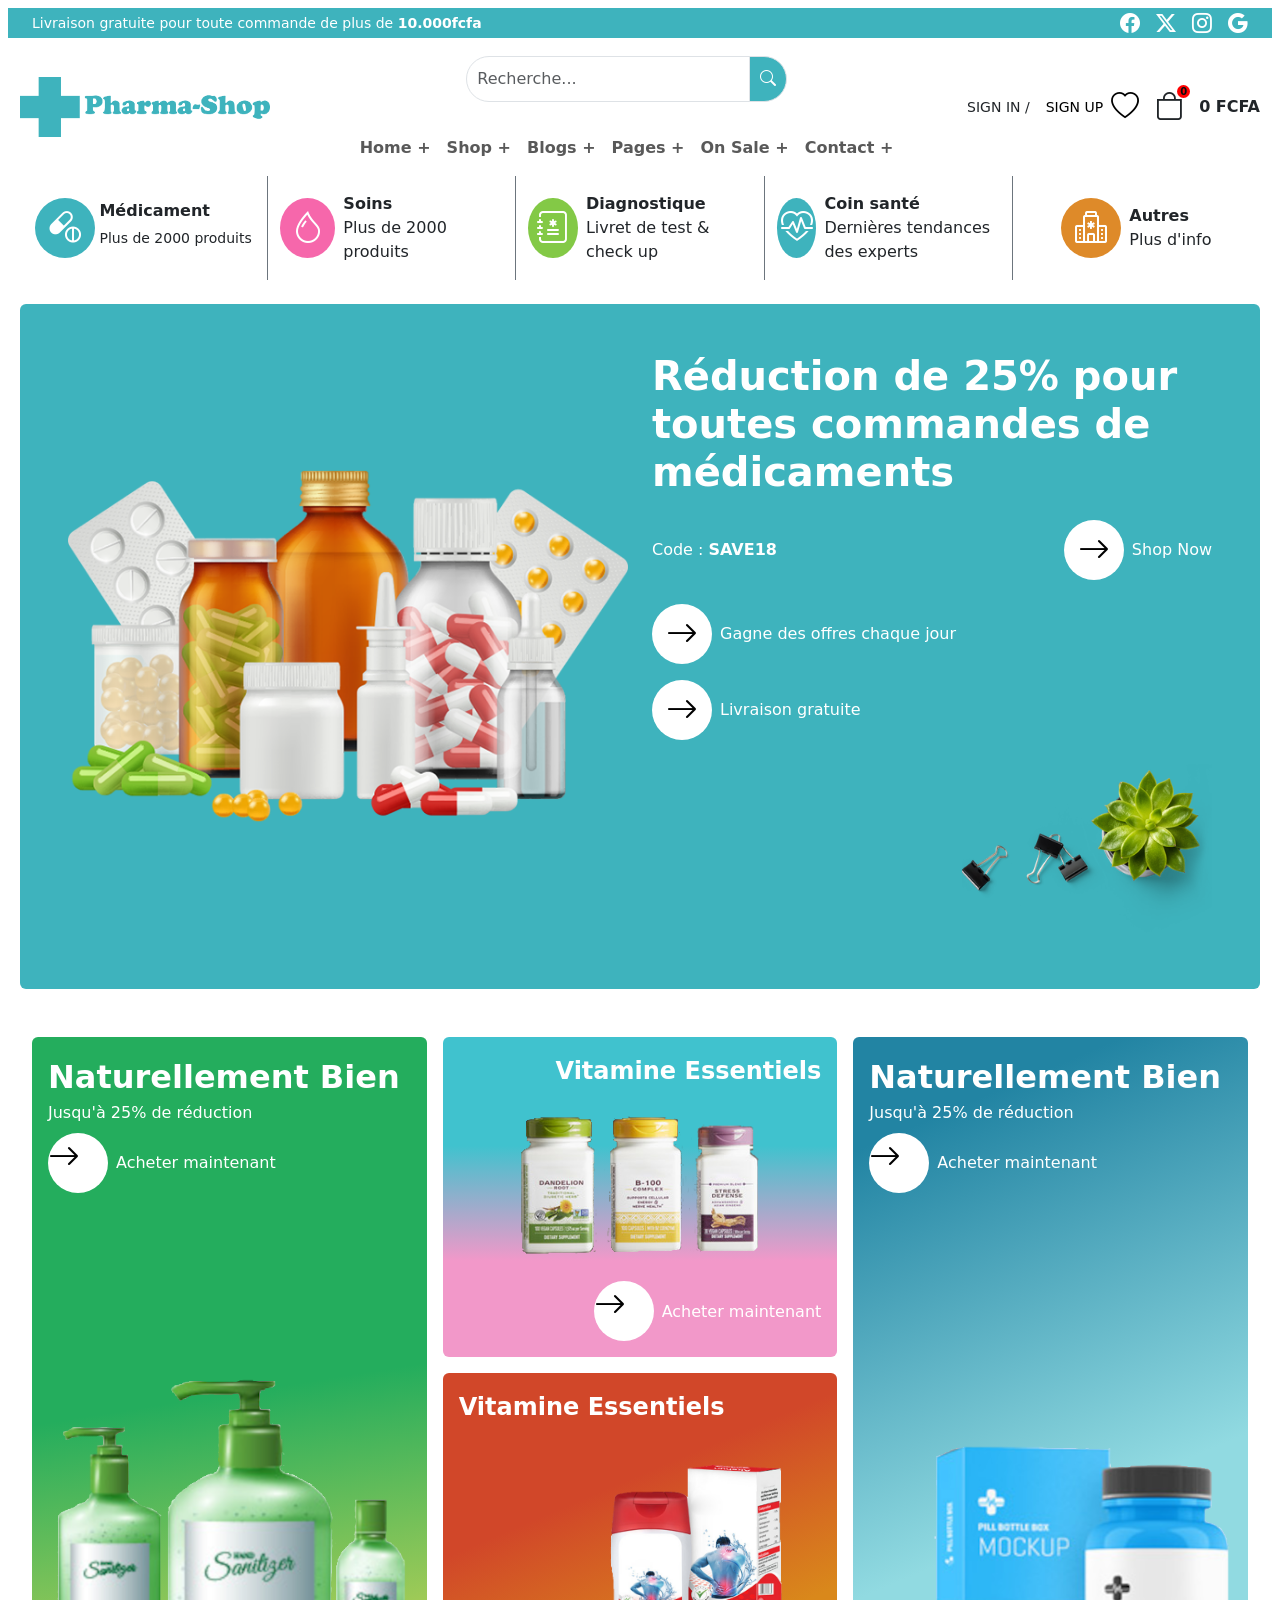
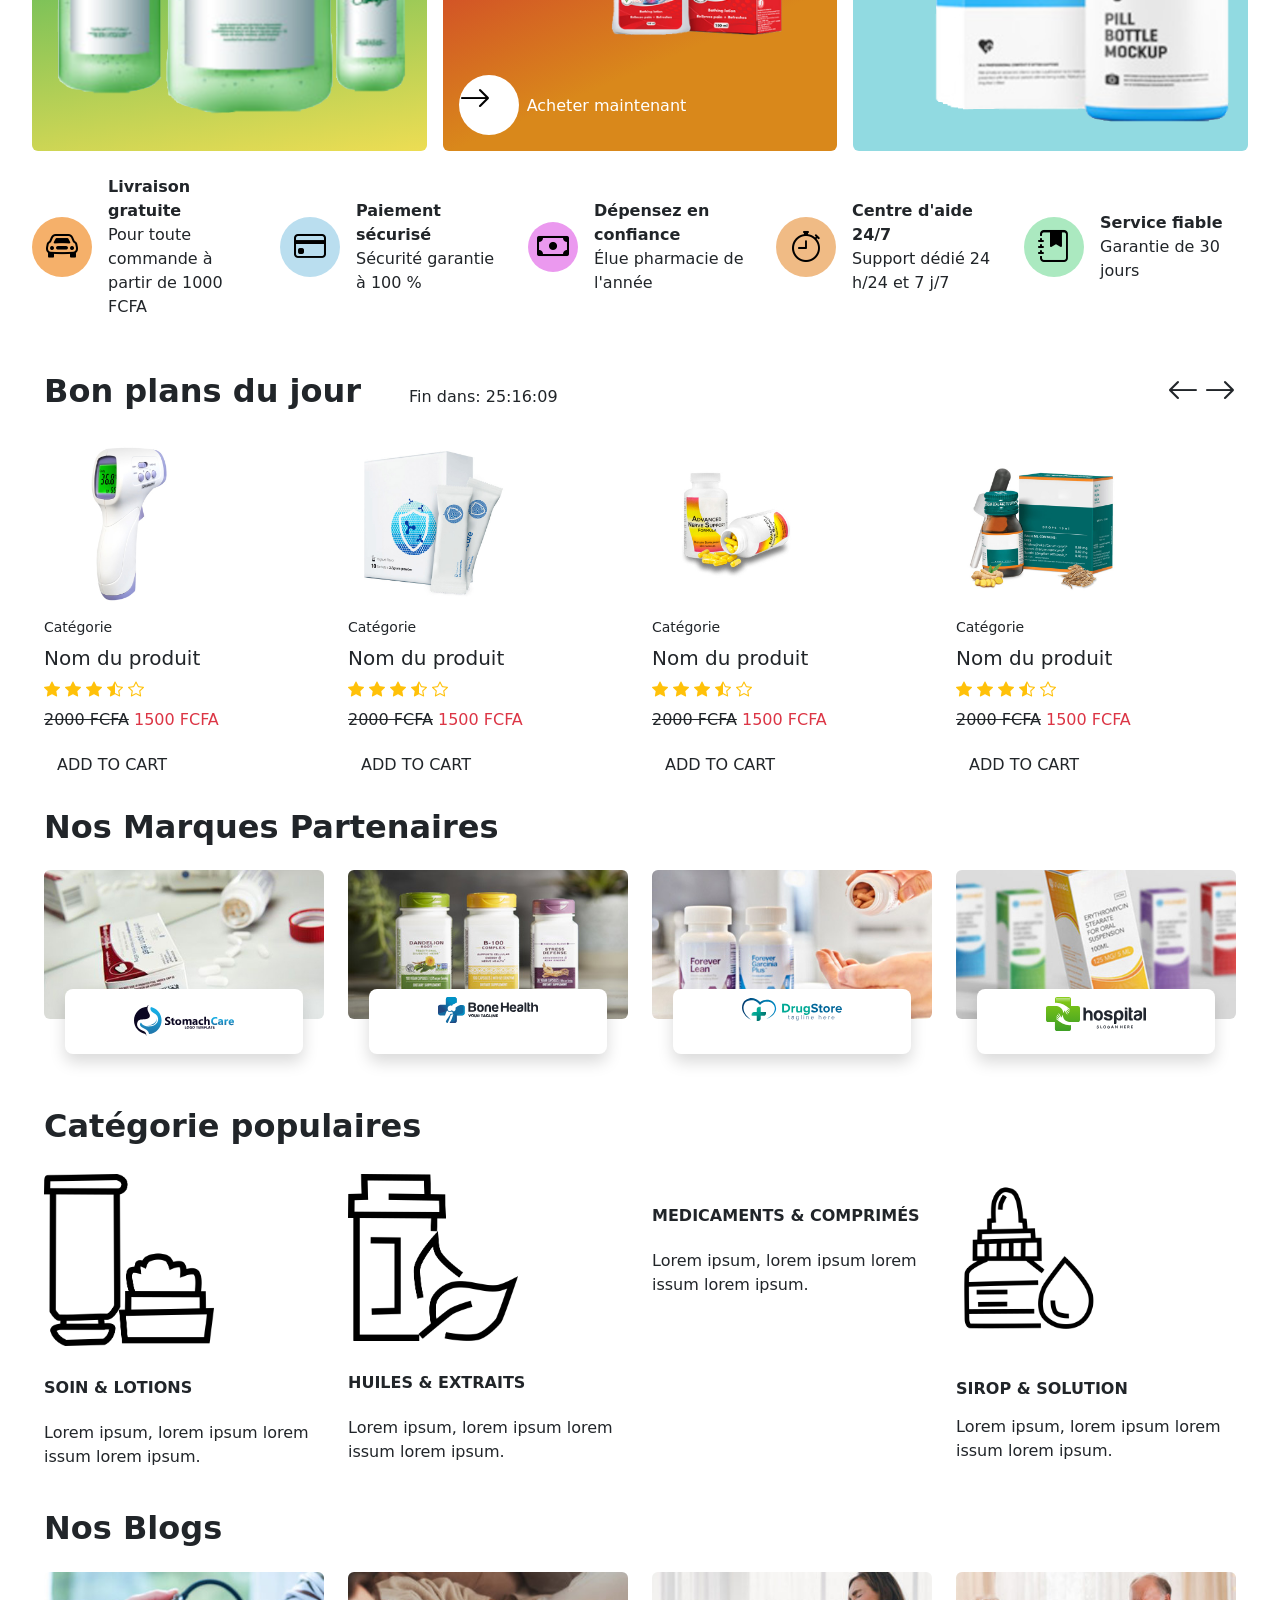
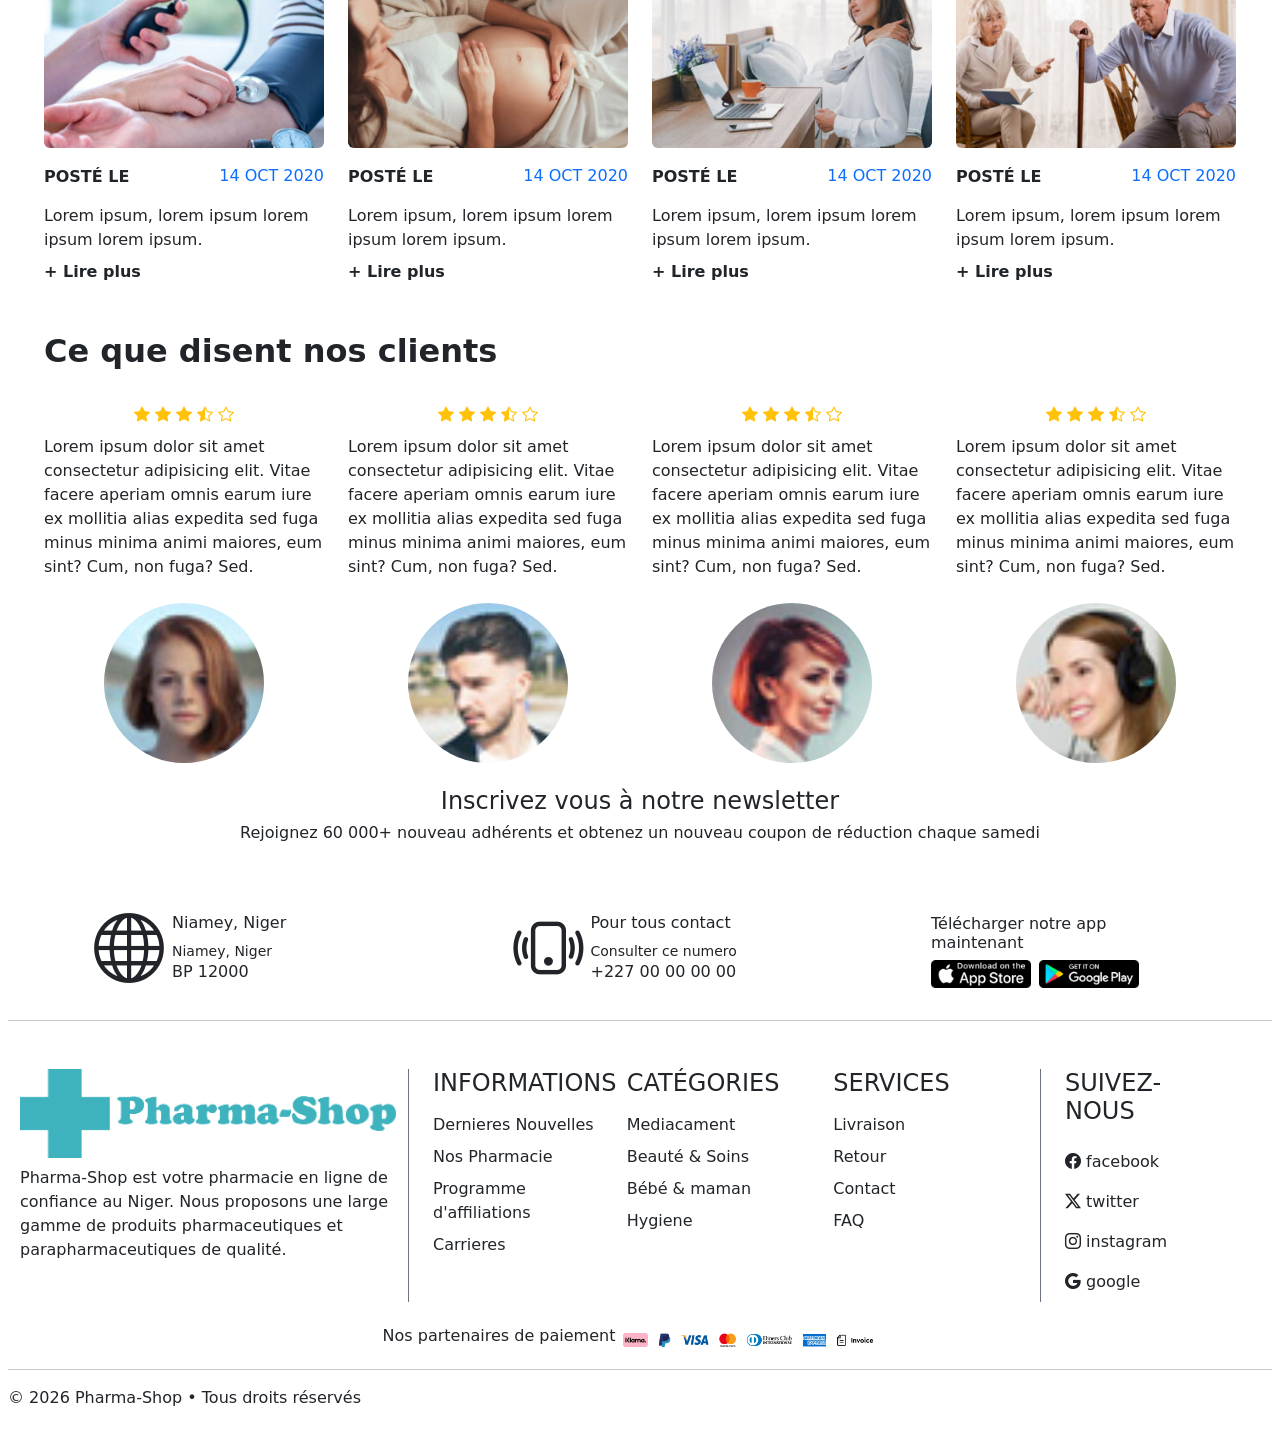
==== commit 611fc1a8: "mise à jour" ====
--- a/index.html
+++ b/index.html
@@ -11,7 +11,8 @@
 
 <body class="p-2">
     <header class="d-flex justify-content-between text-white align-items-center px-4 princi-color">
-        <p class="p-0 m-0">Livraison gratuite pour toute commande de plus de 10.000fcfa</p>
+        <small class="p-0 m-0">Livraison gratuite pour toute commande de plus de <span class="fw-bold">10.000fcfa</span>
+        </small>
         <div class="d-flex justify-content-center gap-3 fs-5 align-items-center ICONE ">
             <i class="bi bi-facebook"></i>
             <i class="bi bi-twitter-x"></i>
@@ -21,7 +22,7 @@
         </div>
     </header>
     <nav class="navbar navbar-expand-lg bg-white  py-2">
-        <div class="container">
+        <div class="container-fluid">
 
             <!-- Logo -->
             <a href="#" class="navbar-brand d-flex align-items-center">
@@ -31,7 +32,7 @@
             </a>
 
             <!-- Partie droite mobile -->
-             <div class="d-flex d-lg-none align-items-center gap-2">
+            <div class="d-flex d-lg-none align-items-center gap-2">
 
                 <a href="#" class="text-dark text-decoration-none">
                     <i class="bi bi-heart"></i> <i class="bi bi-bag"></i>
@@ -64,10 +65,10 @@
                     </div>
 
                     <!-- Menu -->
-                    <ul class="navbar-nav">
-
-                        <li class="nav-item">
-                            <a class="nav-link" href="index.html">Home +</a>
+                    <ul class="navbar-nav text-decoration-none fw-bold ">
+
+                        <li class="nav-item">
+                            <a class="nav-link " href="index.html">Home +</a>
                         </li>
 
                         <li class="nav-item">
@@ -95,26 +96,25 @@
                 </div>
 
                 <!-- Partie droite Desktop -->
-                <div class="d-flex align-items-center gap-3 ms-4">
-
-                    <a href="#" class="text-decoration-none text-dark fw-semibold">
-                        SIGN IN/
+                <div class="d-flex justify-content-center align-items-center gap-3">
+                    <a href="#" class="text-decoration-none text-dark">
+                        <small>SIGN IN /</small>
                     </a>
-
-                    <a href="admin.html" class="text-decoration-none text-black">
-                         SIGN UP  <i class="bi bi-heart"></i>
+                    <a href="admin.html" class="text-decoration-none text-black d-flex align-items-center gap-2">
+                        <small>SIGN UP</small>
+                        <i class="bi bi-heart fs-3"></i>
                     </a>
-
-                    <a href="#" class="text-dark text-decoration-none">
-                       <i class="bi bi-bag"></i>
+                    <a href="#" class="text-dark text-decoration-none position-relative">
+
+                        <i class="bi bi-bag fs-3"></i>
+                        <span class="bag-notification">0</span>
+
                     </a>
-
-                    <span class="fw-bold">
+                    <span class="fw-semibold">
                         0 FCFA
                     </span>
 
                 </div>
-
             </div>
 
         </div>
@@ -197,100 +197,154 @@
 
 
 
-    <div class="container ">
-
-
-
-        <div class="container d-flex gap-3 bar1 justify-content-center">
-            <div class="d-flex gap-2 align-items-center">
-                <div class="rong d-flex align-items-center fs-2 text-white justify-content-center">
-                    <i class="bi bi-capsule-pill"></i>
-
-                </div>
-
-                <span><span class="fw-bold">Medicament</span> <br>
-                    Plus de 2000 produits </span>
-            </div>
-
-            <div class="d-flex gap-2 align-items-center">
-                <div class="rong1 d-flex align-items-center fs-2 text-white justify-content-center">
-                    <i class="bi bi-droplet"></i>
-
-                </div>
-
-                <span><span class="fw-bold">Soins</span> <br>
-                    Plus de 2000 produits </span>
-            </div>
-
-
-            <div class="d-flex gap-2 align-items-center">
-                <div class="rong2 d-flex align-items-center fs-2 text-white justify-content-center">
-
-                    <i class="bi bi-journal-medical"></i>
-
-                </div>
-
-                <span><span class="fw-bold">Diagnostique</span> <br>
-                    livret de test & check up </span>
-            </div>
-
-            <div class="d-flex gap-2 align-items-center">
-                <div class="rong d-flex align-items-center fs-2 text-white justify-content-center">
-
-                    <i class="bi bi-heart-pulse"></i>
-
-                </div>
-
-                <span><span class="fw-bold">Coin santé</span> <br>
-                    Dernière tendances des experts </span>
-            </div>
-
-            <div class="d-flex gap-2 align-items-center">
-                <div class="rong3 d-flex align-items-center fs-2 text-white justify-content-center">
-                    <i class="bi bi-hospital"></i>
-
-                </div>
-
-                <span><span class="fw-bold">Autres</span> <br>
-                    Plus d'info </span>
-            </div>
-        </div>
-
-        <div
-            class="container rounded mt-4 princi-color p-5 bar2 text-white d-flex align-items-start justify-content-between">
-            <img src="Pharma Ressources/Home-Images/carrousel-3.png" class="img-fluid w-auto" alt="">
-
-            <div class="d-flex flex-column gap-3">
-                <h1>Réduction de 25% pour <br> toutes commandes de <br> médicaments</h1>
-
-                <div class="d-flex align-items-center justify-content-between">
-                    <h6>Code : SAVE18</h6>
-
-                    <div class="d-flex align-items-center gap-2">
-                        <div class="rong4"><i class="bi fs-2 bi-arrow-right text-black"></i></div>
-                        <h6>Shop Now</h6>
-                    </div>
-                </div>
-
-                <div class="d-flex flex-column gap-3">
-                    <div class="d-flex align-items-center gap-2">
-                        <div class="rong4"><i class="bi fs-2 bi-arrow-right text-black"></i></div>
-                        <h6>Gagne des offres chaque jours</h6>
-                    </div>
-                    <div class="d-flex align-items-center gap-2">
-                        <div class="rong4"><i class="bi fs-2 bi-arrow-right text-black"></i></div>
-                        <h6>Livraison gratuite</h6>
-                    </div>
-                </div>
-                <div class="d-flex align-items-center justify-content-end W-100">
-                    <img src="Pharma Ressources/Home-Images/h1-slider04.png" class="img-fluid imga1" alt="">
-
-                </div>
-            </div>
-        </div>
-
-
-        <div class="container mt-5">
+    <div class="container-fluid  d-flex  flex-column align-items-center justify-content-center ">
+
+
+        <div class="container-fluid bar1">
+            <div class="row justify-content-center">
+
+                <!-- Médicament -->
+                <div class="col-12 col-sm-6  col-lg d-flex gap-1 py-3 align-items-center justify-content-center">
+                    <div class="rong d-flex align-items-center justify-content-center fs-2 text-white">
+                        <i class="bi bi-capsule-pill"></i>
+                    </div>
+
+                    <span>
+                        <h6 class="fw-bold">Médicament
+                    </span>
+                    <h6>
+                        <small> Plus de 2000 produits</small>
+                        </span>
+                </div>
+
+                <!-- Soins -->
+                <div
+                    class="col-12 col-sm-6 col-lg d-flex gap-2 py-3 border-start border-secondary align-items-center justify-content-center">
+                    <div class="rong1 d-flex align-items-center justify-content-center fs-2 text-white">
+                        <i class="bi bi-droplet"></i>
+                    </div>
+
+                    <span>
+                        <span class="fw-bold">Soins</span><br>
+                        Plus de 2000 produits
+                    </span>
+                </div>
+
+                <!-- Diagnostique -->
+                <div
+                    class="col-12 col-sm-6 col-lg d-flex gap-2 py-3 border-start border-secondary align-items-center justify-content-center">
+                    <div class="rong2 d-flex align-items-center justify-content-center fs-2 text-white">
+                        <i class="bi bi-journal-medical"></i>
+                    </div>
+
+                    <span>
+                        <span class="fw-bold">Diagnostique</span><br>
+                        Livret de test & check up
+                    </span>
+                </div>
+
+                <!-- Coin santé -->
+                <div
+                    class="col-12 col-sm-6 col-lg d-flex gap-2 py-3 border-start border-secondary align-items-center justify-content-center">
+                    <div class="rong d-flex align-items-center justify-content-center fs-2 text-white">
+                        <i class="bi bi-heart-pulse"></i>
+                    </div>
+
+                    <span>
+                        <span class="fw-bold">Coin santé</span><br>
+                        Dernières tendances des experts
+                    </span>
+                </div>
+
+                <!-- Autres -->
+                <div
+                    class="col-12 col-sm-6 col-lg d-flex gap-2 py-3 border-start border-secondary align-items-center justify-content-center">
+                    <div class="rong3 d-flex align-items-center justify-content-center fs-2 text-white">
+                        <i class="bi bi-hospital"></i>
+                    </div>
+
+                    <span>
+                        <span class="fw-bold">Autres</span><br>
+                        Plus d'info
+                    </span>
+                </div>
+
+            </div>
+        </div>
+
+        <div class="container-fluid rounded mt-4 princi-color p-3 p-md-4 p-lg-5 bar2 text-white">
+            <div class="row align-items-center g-4">
+
+                <!-- IMAGE PRINCIPALE -->
+                <div class="col-12 col-lg-6 text-center">
+                    <img src="Pharma Ressources/Home-Images/carrousel-3.png" class="img-fluid main-img"
+                        alt="Médicaments">
+                </div>
+
+                <!-- CONTENU -->
+                <div class="col-12 col-lg-6">
+                    <div class="d-flex flex-column gap-3">
+
+                        <h1 class="fw-bold display-6">
+                            Réduction de 25% pour <br class="d-none d-md-block">
+                            toutes commandes de <br class="d-none d-md-block">
+                            médicaments
+                        </h1>
+
+                        <!-- CODE + SHOP NOW -->
+                        <div
+                            class="d-flex flex-column flex-sm-row align-items-start align-items-sm-center justify-content-between gap-3">
+
+                            <h6 class="mb-0">
+                                Code : <strong>SAVE18</strong>
+                            </h6>
+
+                            <div class="d-flex align-items-center gap-2">
+                                <div class="rong4 d-flex align-items-center justify-content-center">
+                                    <i class="bi bi-arrow-right fs-2 text-black"></i>
+                                </div>
+
+                                <h6 class="mb-0">Shop Now</h6>
+                            </div>
+
+                        </div>
+
+                        <!-- OFFRES -->
+                        <div class="d-flex flex-column gap-3 mt-2">
+
+                            <div class="d-flex align-items-center gap-2">
+                                <div class="rong4 d-flex align-items-center justify-content-center">
+                                    <i class="bi bi-arrow-right fs-2 text-black"></i>
+                                </div>
+
+                                <h6 class="mb-0">
+                                    Gagne des offres chaque jour
+                                </h6>
+                            </div>
+
+                            <div class="d-flex align-items-center gap-2">
+                                <div class="rong4 d-flex align-items-center justify-content-center">
+                                    <i class="bi bi-arrow-right fs-2 text-black"></i>
+                                </div>
+
+                                <h6 class="mb-0">
+                                    Livraison gratuite
+                                </h6>
+                            </div>
+
+                        </div>
+
+                        <!-- IMAGE SECONDAIRE -->
+                        <div class="text-center text-lg-end mt-2">
+                            <img src="Pharma Ressources/Home-Images/h1-slider04.png" class="img-fluid imga1" alt="">
+                        </div>
+
+                    </div>
+                </div>
+
+            </div>
+        </div>
+        <div class="container-fluid mt-5">
             <div class="row g-3 text-white">
 
                 <!-- Carte gauche -->
@@ -311,7 +365,7 @@
                         </div>
 
                         <div class="text-end">
-                            <img src="Pharma Ressources/Home-Images/hero-3.png" class="img-fluid imga3" alt="">
+                            <img src="Pharma Ressources/Home-Images/hero-3.png" class="img-fluid" alt="">
                         </div>
                     </div>
                 </div>
@@ -329,7 +383,7 @@
                                 </span>
 
                                 <div class="text-start">
-                                    <img src="Pharma Ressources/Home-Images/hero-1.png" class="img-fluid imga4" alt="">
+                                    <img src="Pharma Ressources/Home-Images/hero-1.png" class="img-fluid" alt="">
                                 </div>
 
                                 <div class="d-flex align-items-center justify-content-end gap-2 mt-auto">
@@ -344,14 +398,14 @@
 
                         <!-- Deuxième carte -->
                         <div class="vita2 bg-primary rounded p-3 flex-fill">
-                            <div class="d-flex flex-column h-100">
+                            <div class="d-flex flex-column">
 
                                 <span class="fw-bold fs-4">
                                     Vitamine Essentiels
                                 </span>
 
                                 <div class="text-end">
-                                    <img src="Pharma Ressources/Home-Images/hero-2.png" class="img-fluid imga4" alt="">
+                                    <img src="Pharma Ressources/Home-Images/hero-2.png" class="img-fluid imga1" alt="">
                                 </div>
 
                                 <div class="d-flex align-items-center gap-2 mt-auto">
@@ -404,7 +458,7 @@
 
 
 
-        <div class="container mt-4">
+        <div class="container-fluid mt-4">
             <div class="row row-cols-1 row-cols-sm-2 row-cols-lg-5 g-4">
 
                 <div class="col">
@@ -481,9 +535,9 @@
         </div>
 
 
-        <div class=" container row g-4 mt-4 ">
+        <div class=" container-fluid row g-4 mt-4 ">
             <div class="d-flex justify-content-between">
-                <span><span class="fw-bold-ls fs-2 me-5">Bon plans du jour</span>Fin dans: 25:16:09</span>
+                <span><span class="fw-bold fs-2 me-5">Bon plans du jour</span>Fin dans: 25:16:09</span>
                 <div>
                     <i class="bi bi-arrow-left fs-2"></i>
                     <i class="bi bi-arrow-right fs-2"></i>
@@ -503,8 +557,9 @@
                         <i class="bi bi-star-half"></i>
                         <i class="bi bi-star"></i>
                     </div>
-                    <h6><span class="text-decoration-line-through">2000 FCFA</span> <span class="text-danger">1500 FCFA</span></h6>
-                    <button class="btn btn-danger w-100">ADD TO CART</button>
+                    <h6><span class="text-decoration-line-through">2000 FCFA</span> <span class="text-danger">1500
+                            FCFA</span></h6>
+                    <button class="btn text-start w-100">ADD TO CART</button>
                 </div>
             </div>
             <div class="col-12 col-md-6 col-lg-3">
@@ -512,15 +567,16 @@
                     <img src="Pharma Ressources/Product-Images/product26.jpg" class="img-fluid SECT" alt="">
                     <small>Catégorie</small>
                     <h5 class="m-0">Nom du produit</h5>
-                   <div class="etoil">
+                    <div class="etoil">
                         <i class="bi bi-star-fill"></i>
                         <i class="bi bi-star-fill"></i>
                         <i class="bi bi-star-fill"></i>
                         <i class="bi bi-star-half"></i>
                         <i class="bi bi-star"></i>
                     </div>
-                    <h6><span class="text-decoration-line-through">2000 FCFA</span> <span class="text-danger">1500 FCFA</span></h6>
-                    <button class="btn btn-danger w-100">ADD TO CART</button>
+                    <h6><span class="text-decoration-line-through">2000 FCFA</span> <span class="text-danger">1500
+                            FCFA</span></h6>
+                    <button class="btn text-start w-100">ADD TO CART</button>
                 </div>
             </div>
             <div class="col-12 col-md-6 col-lg-3">
@@ -535,8 +591,9 @@
                         <i class="bi bi-star-half"></i>
                         <i class="bi bi-star"></i>
                     </div>
-                    <h6><span class="text-decoration-line-through">2000 FCFA</span> <span class="text-danger">1500 FCFA</span></h6>
-                    <button class="btn btn-danger w-100">ADD TO CART</button>
+                    <h6><span class="text-decoration-line-through">2000 FCFA</span> <span class="text-danger">1500
+                            FCFA</span></h6>
+                    <button class="btn text-start w-100">ADD TO CART</button>
                 </div>
             </div>
             <div class="col-12 col-md-6 col-lg-3">
@@ -551,8 +608,9 @@
                         <i class="bi bi-star-half"></i>
                         <i class="bi bi-star"></i>
                     </div>
-                    <h6><span class="text-decoration-line-through">2000 FCFA</span> <span class="text-danger">1500 FCFA</span></h6>
-                    <button class="btn btn-danger w-100">ADD TO CART</button>
+                    <h6><span class="text-decoration-line-through">2000 FCFA</span> <span class="text-danger">1500
+                            FCFA</span></h6>
+                    <button class="btn text-start w-100">ADD TO CART</button>
                 </div>
             </div>
 
@@ -560,82 +618,97 @@
         </div>
 
 
-        
-
-        <div class="container row g-4 mt-4">
-            <span class="fw-bold fs-2">Nos Marques Partenaires</span>
-
-            <!-- CARD 1 -->
-            <div class="col-12 col-md-6 col-lg-3">
-                <div class="position-relative">
-                     <img src="Pharma Ressources/Home-Images/brand-1.jpg" class="img-fluid rounded " alt="">
-
-                    <!-- Card superposée -->
-                    <div class="card position-absolute bottom-0 start-50 translate-middle-x shadow"
-                        style="width: 90%; margin-bottom: -10px;">
-                        <div class="card-body p-2">
-                            <img src="Pharma Ressources/Home-Images/brand-logo-drugstore.svg" alt="">
-                        </div>
-                    </div>
-                </div>
-            </div>
-
-
-            <!-- CARD 2 -->
-            <div class="col-12 col-md-6 col-lg-3">
-                <div class="position-relative">
-                    <img src="Pharma Ressources/Home-Images/brand-2.jpg" class="img-fluid rounded " alt="">
-
-                    <div class="card position-absolute bottom-0 start-50 translate-middle-x shadow"
-                        style="width: 90%; margin-bottom: -10px;">
-                        <div class="card-body p-2">
-                            <img src="Pharma Ressources/Home-Images/brand-logo-hospital.svg" alt="">
-                        </div>
-                    </div>
-                </div>
-            </div>
-
-
-            <!-- CARD 3 -->
-            <div class="col-12 col-md-6 col-lg-3">
-                <div class="position-relative">
-                    <img src="Pharma Ressources/Home-Images/brand-3.jpg" class="img-fluid rounded " alt="">
-
-                    <div class="card position-absolute bottom-0 start-50 translate-middle-x shadow"
-                        style="width: 90%; margin-bottom: -10px;">
-                        <div class="card-body p-2">
-                            <img src="Pharma Ressources/Home-Images/brand-logo-stomach.svg" alt="">
-                        </div>
-                    </div>
-                </div>
-            </div>
-
-
-            <!-- CARD 4 -->
-            <div class="col-12 col-md-6 col-lg-3">
-                <div class="position-relative">
-                       <img src="Pharma Ressources/Home-Images/brand-4.jpg" class="img-fluid rounded" alt="">
-
-                    <div class="card position-absolute bottom-0 start-50 translate-middle-x shadow"
-                        style="width: 90%; margin-bottom: -10px;">
-                        <div class="card-body p-2">
-                            <img src="Pharma Ressources/Home-Images/brand-logo-bone-health.svg" alt="">
-                        </div>
-                    </div>
-                </div>
-            </div>
-
-        </div>
-
-
-        <div class=" container row g-4 mt-4 ">
-            <span class="fw-bold-ls fs-2">Catégorie populaires</span>
+
+
+        <div class="container-fluid mt-4 px-3 px-md-4">
+
+            <!-- TITRE -->
+            <div class="mb-4">
+                <h2 class="fw-bold fs-2 mb-0">Nos Marques Partenaires</h2>
+            </div>
+
+            <div class="row g-4">
+
+                <!-- CARD 1 -->
+                <div class="col-12 col-sm-6 col-lg-3">
+                    <div class="position-relative brand-item">
+
+                        <img src="Pharma Ressources/Home-Images/brand-1.jpg" class="img-fluid w-100 rounded" alt="">
+
+                        <div class="card position-absolute bottom-0 start-50 translate-middle-x shadow brand-logo-card">
+                            <div class="card-body text-center">
+                                <img src="Pharma Ressources/Home-Images/brand-logo-stomach.svg" class="img-flui imga "
+                                    alt="">
+                            </div>
+                        </div>
+
+                    </div>
+                </div>
+
+
+                <!-- CARD 2 -->
+                <div class="col-12 col-sm-6 col-lg-3">
+                    <div class="position-relative brand-item">
+
+                        <img src="Pharma Ressources/Home-Images/brand-2.jpg" class="img-fluid w-100 rounded" alt="">
+
+                        <div class="card position-absolute bottom-0 start-50 translate-middle-x shadow brand-logo-card">
+                            <div class="card-body p-2 text-center">
+                                <img src="Pharma Ressources/Home-Images/brand-logo-bone-health.svg"
+                                    class="img-fluid imga" alt="">
+                            </div>
+                        </div>
+
+                    </div>
+                </div>
+
+
+                <!-- CARD 3 -->
+                <div class="col-12 col-sm-6 col-lg-3">
+                    <div class="position-relative brand-item">
+
+                        <img src="Pharma Ressources/Home-Images/brand-3.jpg" class="img-fluid w-100 rounded" alt="">
+
+                        <div class="card position-absolute bottom-0 start-50 translate-middle-x shadow brand-logo-card">
+                            <div class="card-body p-2 text-center">
+                                <img src="Pharma Ressources/Home-Images/brand-logo-drugstore.svg" class="img-fluid imga"
+                                    alt="">
+                            </div>
+                        </div>
+
+                    </div>
+                </div>
+
+
+                <!-- CARD 4 -->
+                <div class="col-12 col-sm-6 col-lg-3">
+                    <div class="position-relative brand-item">
+
+                        <img src="Pharma Ressources/Home-Images/brand-4.jpg" class="img-fluid w-100 rounded" alt="">
+
+                        <div class="card position-absolute bottom-0 start-50 translate-middle-x shadow brand-logo-card">
+                            <div class="card-body p-2 text-center">
+                                <img src="Pharma Ressources/Home-Images/brand-logo-hospital.svg" class="img-fluid imga"
+                                    alt="">
+                            </div>
+                        </div>
+
+                    </div>
+                </div>
+
+            </div>
+        </div>
+
+
+        <div class=" container-fluid row g-4 mt-4 ">
+            <span class="fw-bold fs-2">Catégorie populaires</span>
             <div class="col-12 col-md-6 col-lg-3">
                 <div class="d-flex gap-2 flex-column align-items-start">
                     <img src="Pharma Ressources/Categories Icons/category-soins.png" class="img-fluid rounded medi "
                         alt="">
                     <h6 class="fw-bold mt-4">SOIN & LOTIONS</h6>
-                    <p class="mt-4">Lorem ipsum dolor sit amet, consectetur adipiscing elit.</p>
+                    <p class="mt-2">Lorem ipsum, lorem ipsum lorem <br>
+                        issum lorem ipsum.</p>
                 </div>
             </div>
             <div class="col-12 col-md-6 col-lg-3">
@@ -643,7 +716,8 @@
                     <img src="Pharma Ressources/Categories Icons/category-huiles.png" class="img-fluid rounded medi "
                         alt="">
                     <h6 class="fw-bold mt-4">HUILES & EXTRAITS</h6>
-                    <p class="mt-4">Lorem ipsum dolor sit amet, consectetur adipiscing elit.</p>
+                    <p class="mt-2">Lorem ipsum, lorem ipsum lorem <br>
+                        issum lorem ipsum.</p>
                 </div>
             </div>
             <div class="col-12 col-md-6 col-lg-3">
@@ -651,7 +725,8 @@
                     <img src="Pharma Ressources/Categories Icons/category-médicaments.png"
                         class="img-fluid rounded medi " alt="">
                     <h6 class="fw-bold mt-4">MEDICAMENTS & COMPRIMÉS</h6>
-                    <p class="mt-4">Lorem ipsum dolor sit amet, consectetur adipiscing elit.</p>
+                    <p class="mt-2">Lorem ipsum, lorem ipsum lorem <br>
+                        issum lorem ipsum.</p>
                 </div>
             </div>
             <div class="col-12 col-md-6 col-lg-3">
@@ -659,7 +734,8 @@
                     <img src="Pharma Ressources/Categories Icons/category-sirop.png" class="img-fluid rounded medi1 "
                         alt="">
                     <h6 class="p-0 m-0 fw-bold mt-4">SIROP & SOLUTION</h6>
-                    <p class="mt-4">Lorem ipsum dolor sit amet, consectetur adipiscing elit.</p>
+                    <p class="mt-2">Lorem ipsum, lorem ipsum lorem <br>
+                        issum lorem ipsum.</p>
                 </div>
             </div>
 
@@ -668,83 +744,136 @@
 
 
 
-        <div class="container row g-4 mt-4">
-            <span class="fw-bold fs-2">Nos Blogs</span>
-
-            <!-- CARD 1 -->
-            <div class="col-12 col-md-6 col-lg-3">
-                <div class="position-relative">
-                    <img src="Pharma Ressources/Blogs-Image/blog-1-330x208.jpg" class="img-fluid rounded" alt="">
-
-                    <div class="d-flex flex-column mt-2">
-                        <div class="d-flex justify-content-between">
-                            <h6>POSTE LE</h6>
-                            <span class="text-primary">14 OCT 2020</span>
-                        </div>
-                        <p>Lorem ipsum dolor sit amet, consectetur adipiscing elit.</p>
-                    </div>
-                    <!-- Card superposée -->
-                    
-                </div>
-            </div>
-
-
-            <!-- CARD 2 -->
-            <div class="col-12 col-md-6 col-lg-3">
-                <div class="position-relative">
-                    <img src="Pharma Ressources/Blogs-Image/blog-2-330x208.jpg" class="img-fluid rounded" alt="">
-                    <div class="d-flex flex-column mt-2">
-                        <div class="d-flex justify-content-between">
-                            <h6>POSTE LE</h6>
-                            <span class="text-primary">14 OCT 2020</span>
-                        </div>
-                        <p>Lorem ipsum dolor sit amet, consectetur adipiscing elit.</p>
-                    </div>
-                    
-                </div>
-            </div>
-
-
-            <!-- CARD 3 -->
-            <div class="col-12 col-md-6 col-lg-3">
-                <div class="position-relative">
-                    <img src="Pharma Ressources/Blogs-Image/blog-3-330x208.jpg" class="img-fluid rounded" alt="">
-                    <div class="d-flex flex-column mt-2">
-                        <div class="d-flex justify-content-between">
-                            <h6>POSTE LE</h6>
-                            <span class="text-primary">14 OCT 2020</span>
-                        </div>
-                        <p>Lorem ipsum dolor sit amet, consectetur adipiscing elit.</p>
-                    </div>
-                    
-                </div>
-            </div>
-
-
-            <!-- CARD 4 -->
-            <div class="col-12 col-md-6 col-lg-3">
-                <div class="position-relative">
-                    <img src="Pharma Ressources/Blogs-Image/blog-4-330x208.jpg" class="img-fluid rounded" alt="">
-                    <div class="d-flex flex-column mt-2">
-                        <div class="d-flex justify-content-between">
-                            <h6>POSTE LE</h6>
-                            <span class="text-primary">14 OCT 2020</span>
-                        </div>
-                        <p>Lorem ipsum dolor sit amet, consectetur adipiscing elit.</p>
-                    </div>
-                    
-                </div>
-            </div>
-
-        </div>
-
-
-
-
-
-
-        <div class=" container row g-4 mt-4 ">
-            <span class="fw-bold-ls fs-2">Ce que disent nos clients</span>
+        <div class="container-fluid mt-4 px-3 px-md-4">
+
+            <!-- TITRE -->
+            <div class="mb-4">
+                <h2 class="fw-bold fs-2 mb-0">Nos Blogs</h2>
+            </div>
+
+            <div class="row g-4">
+
+                <!-- BLOG 1 -->
+                <div class="col-12 col-sm-6 col-lg-3">
+                    <article class="blog-card">
+
+                        <img src="Pharma Ressources/Blogs-Image/blog-1-330x208.jpg" class="img-fluid w-100 rounded"
+                            alt="Blog 1">
+
+                        <div class="d-flex flex-column mt-3">
+
+                            <div class="d-flex flex-wrap justify-content-between align-items-center gap-2">
+                                <h6 class="mb-0 fw-bold">POSTÉ LE</h6>
+                                <span class="text-primary">14 OCT 2020</span>
+                            </div>
+
+                            <p class="mt-3 mb-2">
+                                Lorem ipsum, lorem ipsum lorem ipsum lorem ipsum.
+                            </p>
+
+                            <a href="#" class="text-decoration-none text-dark fw-semibold">
+                                + Lire plus
+                            </a>
+
+                        </div>
+
+                    </article>
+                </div>
+
+
+                <!-- BLOG 2 -->
+                <div class="col-12 col-sm-6 col-lg-3">
+                    <article class="blog-card">
+
+                        <img src="Pharma Ressources/Blogs-Image/blog-2-330x208.jpg" class="img-fluid w-100 rounded"
+                            alt="Blog 2">
+
+                        <div class="d-flex flex-column mt-3">
+
+                            <div class="d-flex flex-wrap justify-content-between align-items-center gap-2">
+                                <h6 class="mb-0 fw-bold">POSTÉ LE</h6>
+                                <span class="text-primary">14 OCT 2020</span>
+                            </div>
+
+                            <p class="mt-3 mb-2">
+                                Lorem ipsum, lorem ipsum lorem ipsum lorem ipsum.
+                            </p>
+
+                            <a href="#" class="text-decoration-none text-dark fw-semibold">
+                                + Lire plus
+                            </a>
+
+                        </div>
+
+                    </article>
+                </div>
+
+
+                <!-- BLOG 3 -->
+                <div class="col-12 col-sm-6 col-lg-3">
+                    <article class="blog-card">
+
+                        <img src="Pharma Ressources/Blogs-Image/blog-3-330x208.jpg" class="img-fluid w-100 rounded"
+                            alt="Blog 3">
+
+                        <div class="d-flex flex-column mt-3">
+
+                            <div class="d-flex flex-wrap justify-content-between align-items-center gap-2">
+                                <h6 class="mb-0 fw-bold">POSTÉ LE</h6>
+                                <span class="text-primary">14 OCT 2020</span>
+                            </div>
+
+                            <p class="mt-3 mb-2">
+                                Lorem ipsum, lorem ipsum lorem ipsum lorem ipsum.
+                            </p>
+
+                            <a href="#" class="text-decoration-none text-dark fw-semibold">
+                                + Lire plus
+                            </a>
+
+                        </div>
+
+                    </article>
+                </div>
+
+
+                <!-- BLOG 4 -->
+                <div class="col-12 col-sm-6 col-lg-3">
+                    <article class="blog-card">
+
+                        <img src="Pharma Ressources/Blogs-Image/blog-4-330x208.jpg" class="img-fluid w-100 rounded"
+                            alt="Blog 4">
+
+                        <div class="d-flex flex-column mt-3">
+
+                            <div class="d-flex flex-wrap justify-content-between align-items-center gap-2">
+                                <h6 class="mb-0 fw-bold">POSTÉ LE</h6>
+                                <span class="text-primary">14 OCT 2020</span>
+                            </div>
+
+                            <p class="mt-3 mb-2">
+                                Lorem ipsum, lorem ipsum lorem ipsum lorem ipsum.
+                            </p>
+
+                            <a href="#" class="text-decoration-none text-dark fw-semibold">
+                                + Lire plus
+                            </a>
+
+                        </div>
+
+                    </article>
+                </div>
+
+            </div>
+        </div>
+
+
+
+
+
+
+        <div class=" container-fluid row g-4 mt-4 ">
+            <h2 class="fw-bold">Ce que disent nos clients</h2>
             <div class="col-12 col-md-6 col-lg-3">
                 <div class="d-flex gap-2 flex-column align-items-center justify-content-center">
                     <div class="etoil">
@@ -762,7 +891,7 @@
             </div>
             <div class="col-12 col-md-6 col-lg-3">
                 <div class="d-flex gap-2 flex-column align-items-center justify-content-center">
-                     <div class="etoil">
+                    <div class="etoil">
                         <i class="bi bi-star-fill"></i>
                         <i class="bi bi-star-fill"></i>
                         <i class="bi bi-star-fill"></i>
@@ -809,7 +938,7 @@
             <!-- Répéter les autres cartes avec les mêmes classes -->
         </div>
 
-        <div class=" container d-flex flex-column justify-content-center align-items-center g-4 mt-4 ">
+        <div class=" container-fluid d-flex flex-column justify-content-center align-items-center g-4 mt-4 ">
             <h5 class="fw-bold-ls fs-4">Inscrivez vous à notre newsletter</h5>
             <h6>Rejoignez 60 000+ nouveau adhérents et obtenez un nouveau coupon de réduction chaque samedi</h6>
         </div>
@@ -867,7 +996,7 @@
                     produits pharmaceutiques et parapharmaceutiques de qualité.</P>
             </div>
         </div>
-        <div class="col-12 col-md-6 col-lg-2">
+        <div class="col-12 col-md-6 col-lg-2 border-start border-secondary ps-4">
             <div class="d-flex gap-2 flex-column align-items-start justify-content-center">
                 <h4>INFORMATIONS</h4>
                 <ul class="navbar-nav">
@@ -934,7 +1063,7 @@
         </div>
         <div class="col-12 col-md-6 col-lg-2">
             <div class="d-flex gap-2 flex-column align-items-start justify-content-center">
-                <div class="d-flex gap-2 flex-column align-items-start justify-content-center">
+                <div class="d-flex gap-2 border-start border-secondary ps-4 flex-column align-items-start justify-content-center">
                     <h4>SUIVEZ-NOUS</h4>
                     <ul class="navbar-nav">
                         <li class="nav-item">
@@ -955,7 +1084,7 @@
             </div>
         </div>
 
-        <div class="d-flex align-items-center justify-content-center gap-2">
+        <div class="d-flex align-items-center paie justify-content-center gap-2">
             <h6>Nos partenaires de paiement</h6>
             <img src="Pharma Ressources/Home-Images/payment.png" class="img-fluid imga1" alt="">
         </div>
--- a/style.css
+++ b/style.css
@@ -22,7 +22,7 @@
 }
 
 .imga {
-    width: 80px;
+    width: 400px;
 }
 
 .imga {
@@ -30,7 +30,7 @@
 }
 
 .imga3 {
-    width: 200px;
+    width: 300px;
 }
 
 .imga4 {
@@ -53,7 +53,10 @@
     width: 60px;
     height: 60px;
     background-color: #3EB3BD;
-    border-radius: 90%;
+    border-radius: 100%;
+}
+.medica{
+    font-size: 11px;
 }
 
 .BUT:hover {
@@ -68,28 +71,28 @@
     width: 60px;
     height: 60px;
     background-color: #F667AB;
-    border-radius: 90%;
+    border-radius: 100%;
 }
 
 .rong4 {
-    width: 50px;
-    height: 50px;
+    width: 60px;
+    height: 60px;
     background-color: #FFF;
-    border-radius: 90%;
+    border-radius: 100%;
 }
 
 .rong2 {
     width: 60px;
     height: 60px;
     background-color: #83C946;
-    border-radius: 90%;
+    border-radius: 100%;
 }
 
 .rong3 {
     width: 60px;
     height: 60px;
     background-color: #DE8A29;
-    border-radius: 90%;
+    border-radius: 100%;
 }
 
 .imga1 {
@@ -113,6 +116,7 @@
 .vita2 {
 
     background: linear-gradient(157deg, rgba(209, 71, 41, 1) 34%, rgba(217, 136, 27, 1) 70%);
+    /* height: 200px !important; */
 }
 
 .vita3 {
@@ -221,6 +225,27 @@
 
 }
 
+.bag-notification {
+    position: absolute;
+    top: -1px;
+    right: -7px;
+    width: 13px;
+    height: 13px;
+    padding: 0 5px;
+    border-radius: 50%;
+    background-color: red;
+    color: rgb(12, 12, 12);
+    font-size: 10px;
+    font-weight: bold;
+    display: flex;
+    align-items: center;
+    justify-content: center;
+}
+
+.bar1 {
+       gap: 70px;
+    }
+
 
 
 
@@ -241,36 +266,25 @@
     transition: 0.3s;
 }
 
-
-
-/* Hover desktop */
-.hover-card {
-    position: absolute;
-    left: 96%;
-    /* Se place à droite */
-    bottom: 20%;
-    width: 380px;
+.brand-item {
+    padding-bottom: 35px;
+}
+
+.brand-logo-card {
+    width: 85%;
+    min-height: 65px;
+    display: flex;
+    align-items: center;
     justify-content: center;
-    border: 1px solid black;
-    background-color: white;
-    padding: 10px;
-    border-radius: 10px;
-    box-shadow: 0 10px 25px rgba(140, 139, 139, 0.2);
-
-    opacity: 0;
-    visibility: hidden;
-    transform: translateX(20px);
-
-    transition: .3s ease;
-}
-
-
-/* apparition au hover */
-.menu-item:hover .hover-card {
-    opacity: 1;
-    visibility: visible;
-}
-
+    border: none;
+    border-radius: 8px;
+}
+
+.brand-logo-card img {
+    max-width: 100%;
+    max-height: 60px;
+    object-fit: contain;
+}
 .sultan {
     display: none !important;
 }
@@ -302,6 +316,10 @@
     .menu-container {
         width: 100%;
         padding: 20px;
+    }
+
+    .paie{
+        flex-direction: column;
     }
 
     .ICONE{
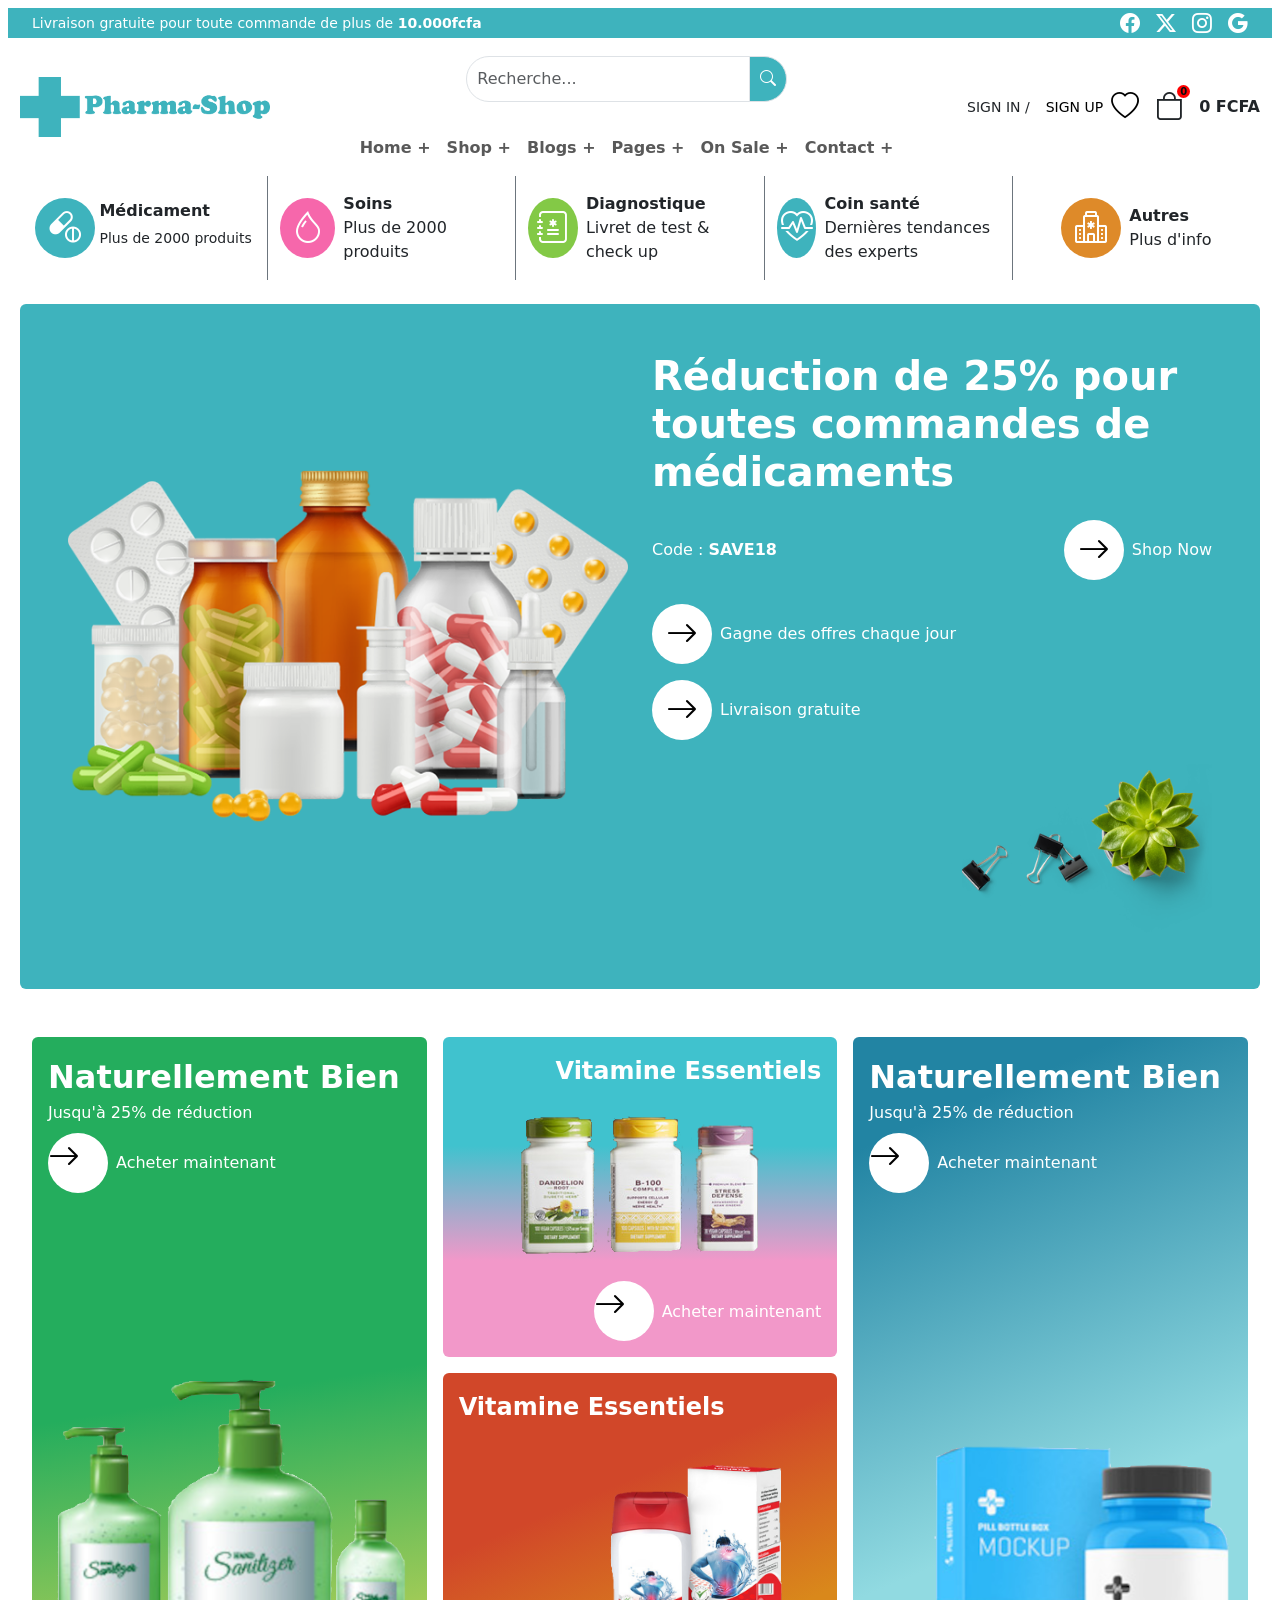
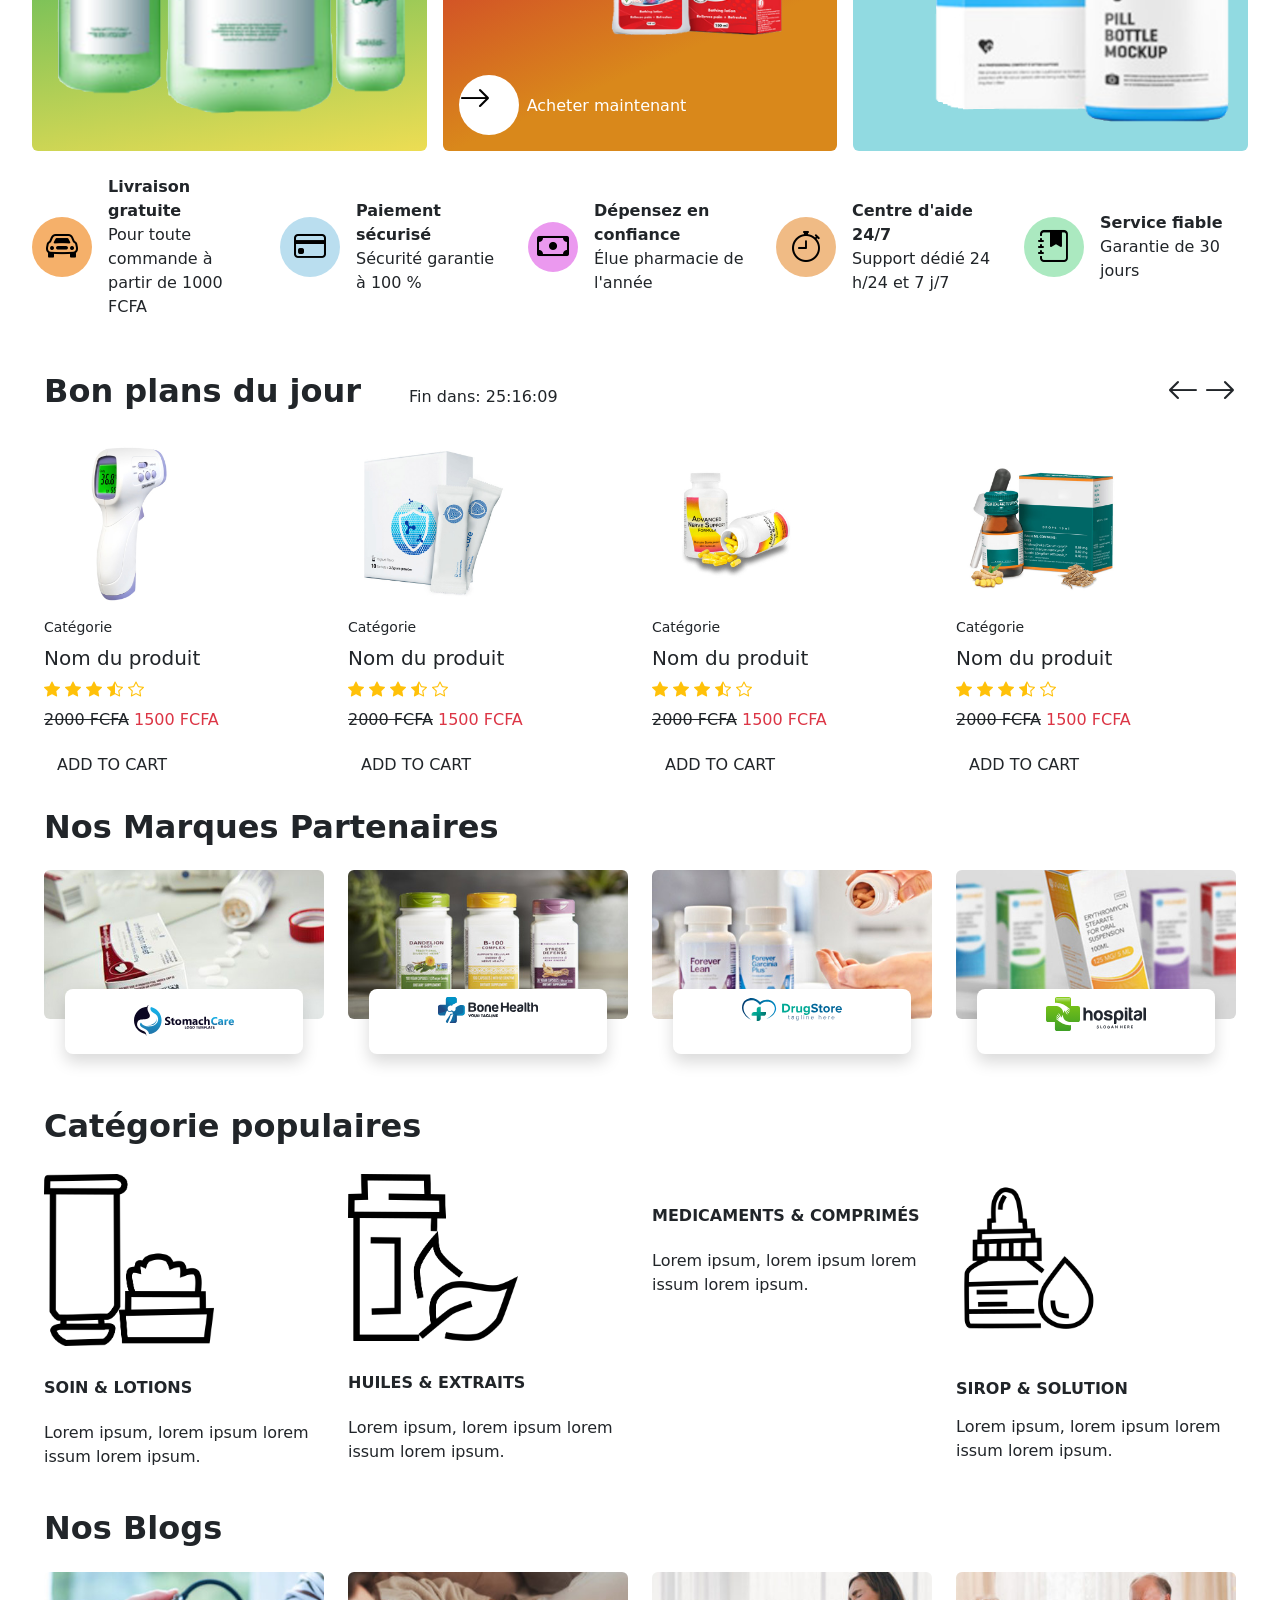
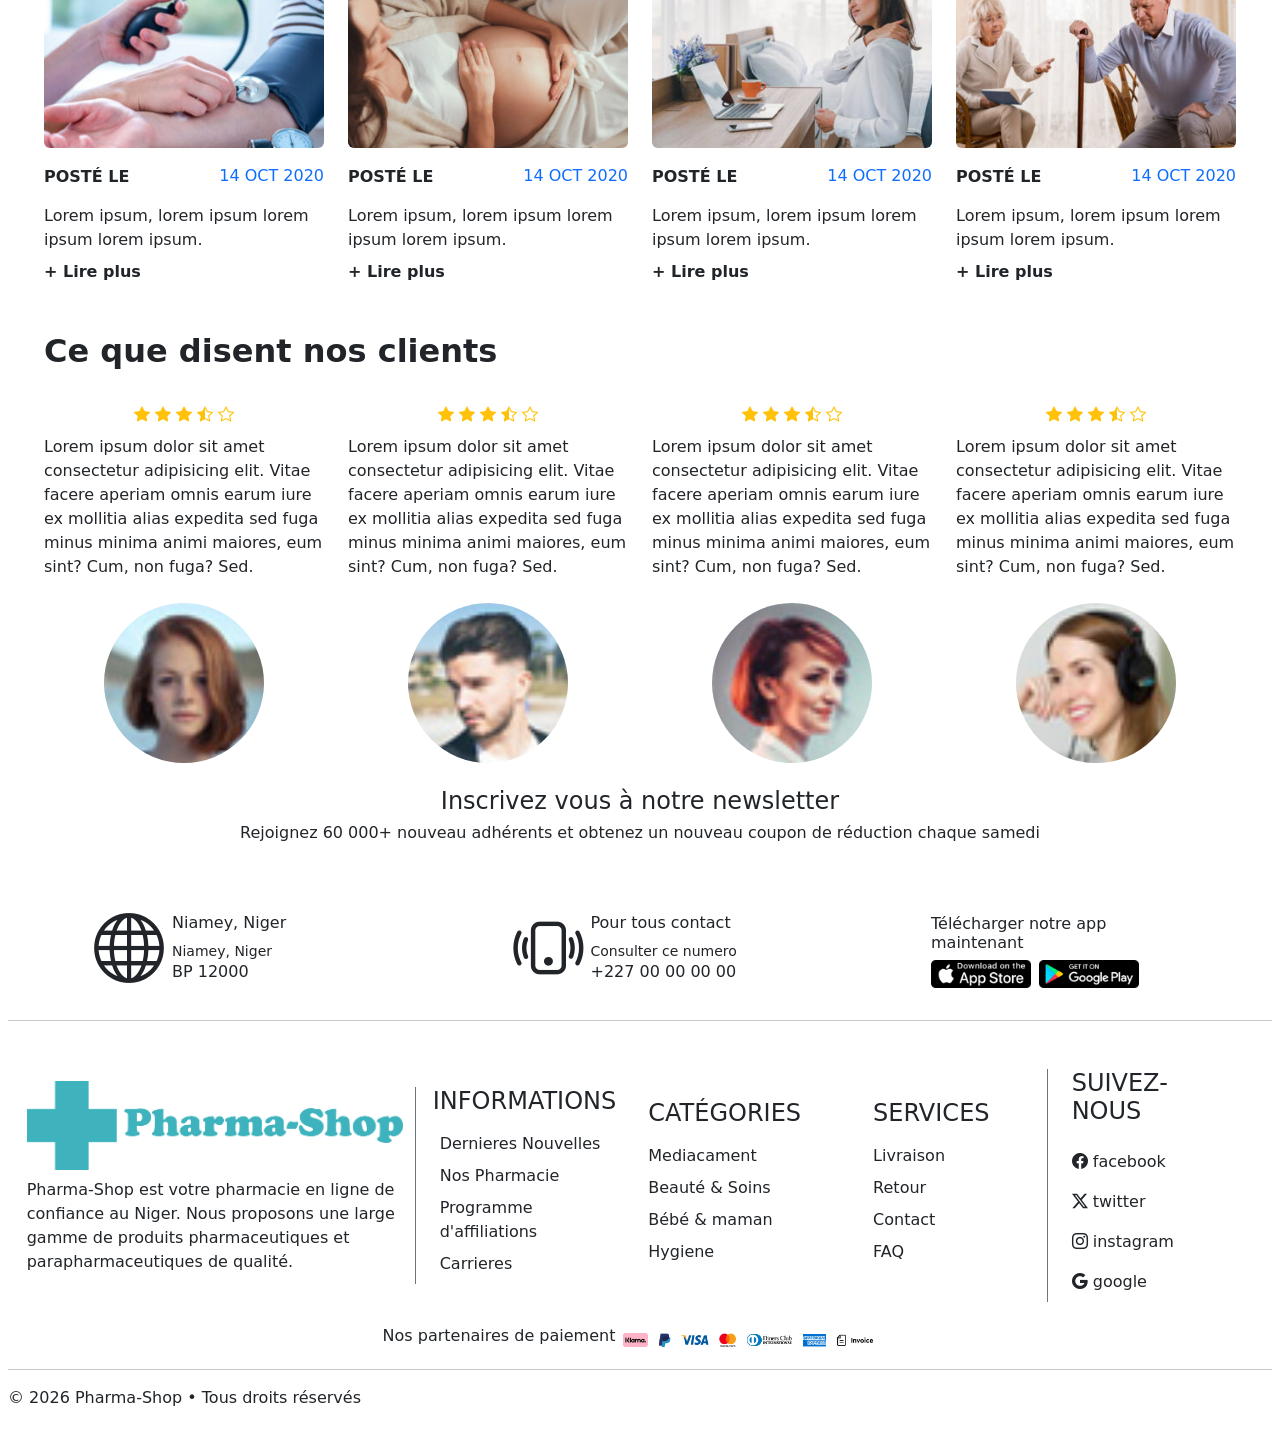
==== commit 5fcc0183: "mise à jour" ====
--- a/index.html
+++ b/index.html
@@ -988,16 +988,17 @@
 
     <hr>
 
-    <div class="container-fluid row g-4 mt-4 ">
+    <div class="container-fluid row g-4 mt-4 align-items-center justify-content-center ">
         <div class="col-12 col-md-6 col-lg-2 logo">
-            <div class="d-flex gap-2 flex-column align-items-start justify-content-center">
+            <div class="d-flex gap-2 flex-column align-items-center justify-content-center">
                 <img src="Pharma Ressources/Home-Images/Brand-Logo.png" class="img-fluid" alt="">
-                <P>Pharma-Shop est votre pharmacie en ligne de confiance au Niger. Nous proposons une large gamme de
+                <P>Pharma-Shop est votre pharmacie en ligne de confiance au Niger. Nous proposons une large
+                    gamme de
                     produits pharmaceutiques et parapharmaceutiques de qualité.</P>
             </div>
         </div>
         <div class="col-12 col-md-6 col-lg-2 border-start border-secondary ps-4">
-            <div class="d-flex gap-2 flex-column align-items-start justify-content-center">
+            <div class="d-flex gap-2 flex-column align-items-center justify-content-center">
                 <h4>INFORMATIONS</h4>
                 <ul class="navbar-nav">
                     <li class="nav-item">
@@ -1017,7 +1018,7 @@
             </div>
         </div>
         <div class="col-12 col-md-6 col-lg-2">
-            <div class="d-flex gap-2 flex-column align-items-start justify-content-center">
+            <div class="d-flex gap-2 flex-column align-items-center justify-content-center">
                 <div class="d-flex gap-2 flex-column align-items-start justify-content-center">
                     <h4>CATÉGORIES</h4>
                     <ul class="navbar-nav">
@@ -1040,7 +1041,7 @@
             </div>
         </div>
         <div class="col-12 col-md-6 col-lg-2">
-            <div class="d-flex gap-2 flex-column align-items-start justify-content-center">
+            <div class="d-flex gap-2 flex-column align-items-center justify-content-center">
                 <div class="d-flex gap-2 flex-column align-items-start justify-content-center">
                     <h4>SERVICES</h4>
                     <ul class="navbar-nav">
@@ -1062,8 +1063,9 @@
             </div>
         </div>
         <div class="col-12 col-md-6 col-lg-2">
-            <div class="d-flex gap-2 flex-column align-items-start justify-content-center">
-                <div class="d-flex gap-2 border-start border-secondary ps-4 flex-column align-items-start justify-content-center">
+            <div class="d-flex gap-2 flex-column align-items-center justify-content-center">
+                <div
+                    class="d-flex gap-2 border-start border-secondary ps-4 flex-column align-items-start justify-content-center">
                     <h4>SUIVEZ-NOUS</h4>
                     <ul class="navbar-nav">
                         <li class="nav-item">
--- a/style.css
+++ b/style.css
@@ -13,6 +13,17 @@
     padding: 10px;
 }
 
+
+.product-image {
+    width: 100%;
+    max-width: 500px;
+    height: auto;
+    object-fit: cover;
+}
+
+.quantity-input {
+    width: 90px;
+}
 
 .recherche1 {
 
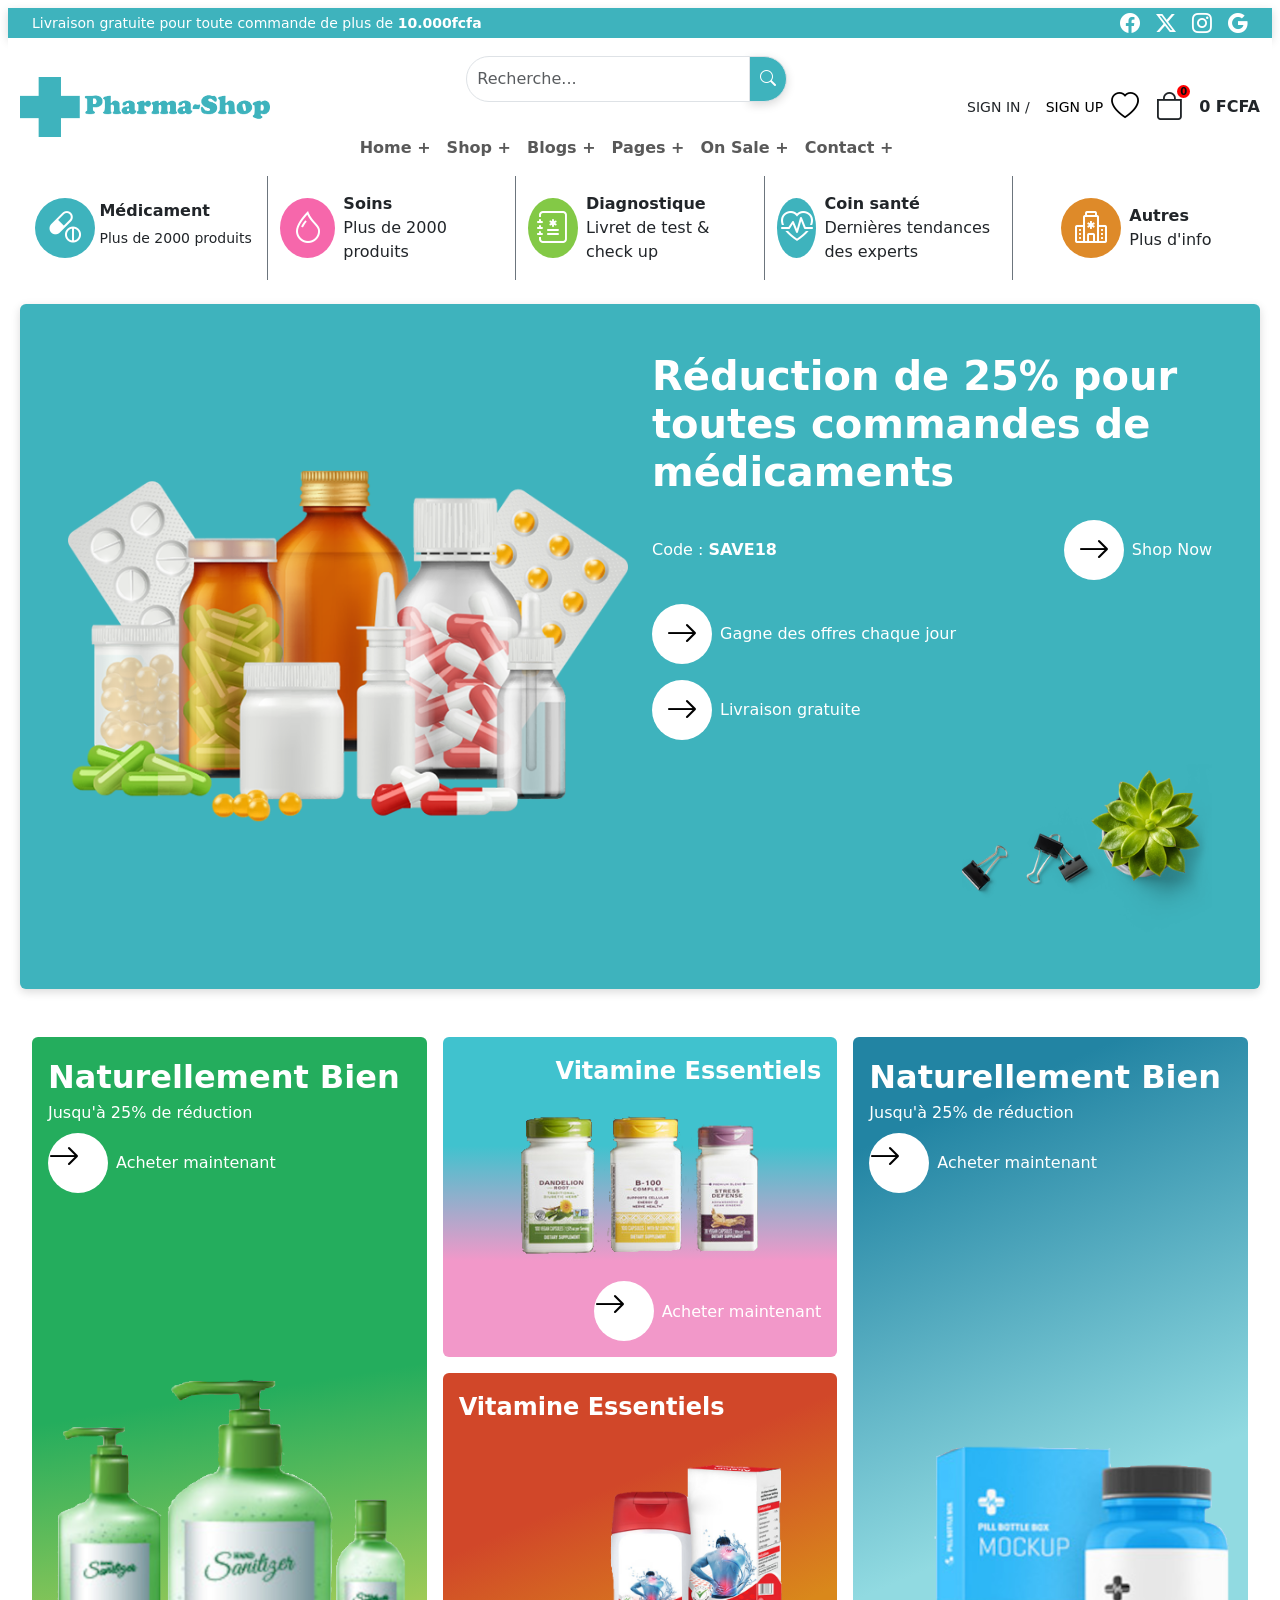
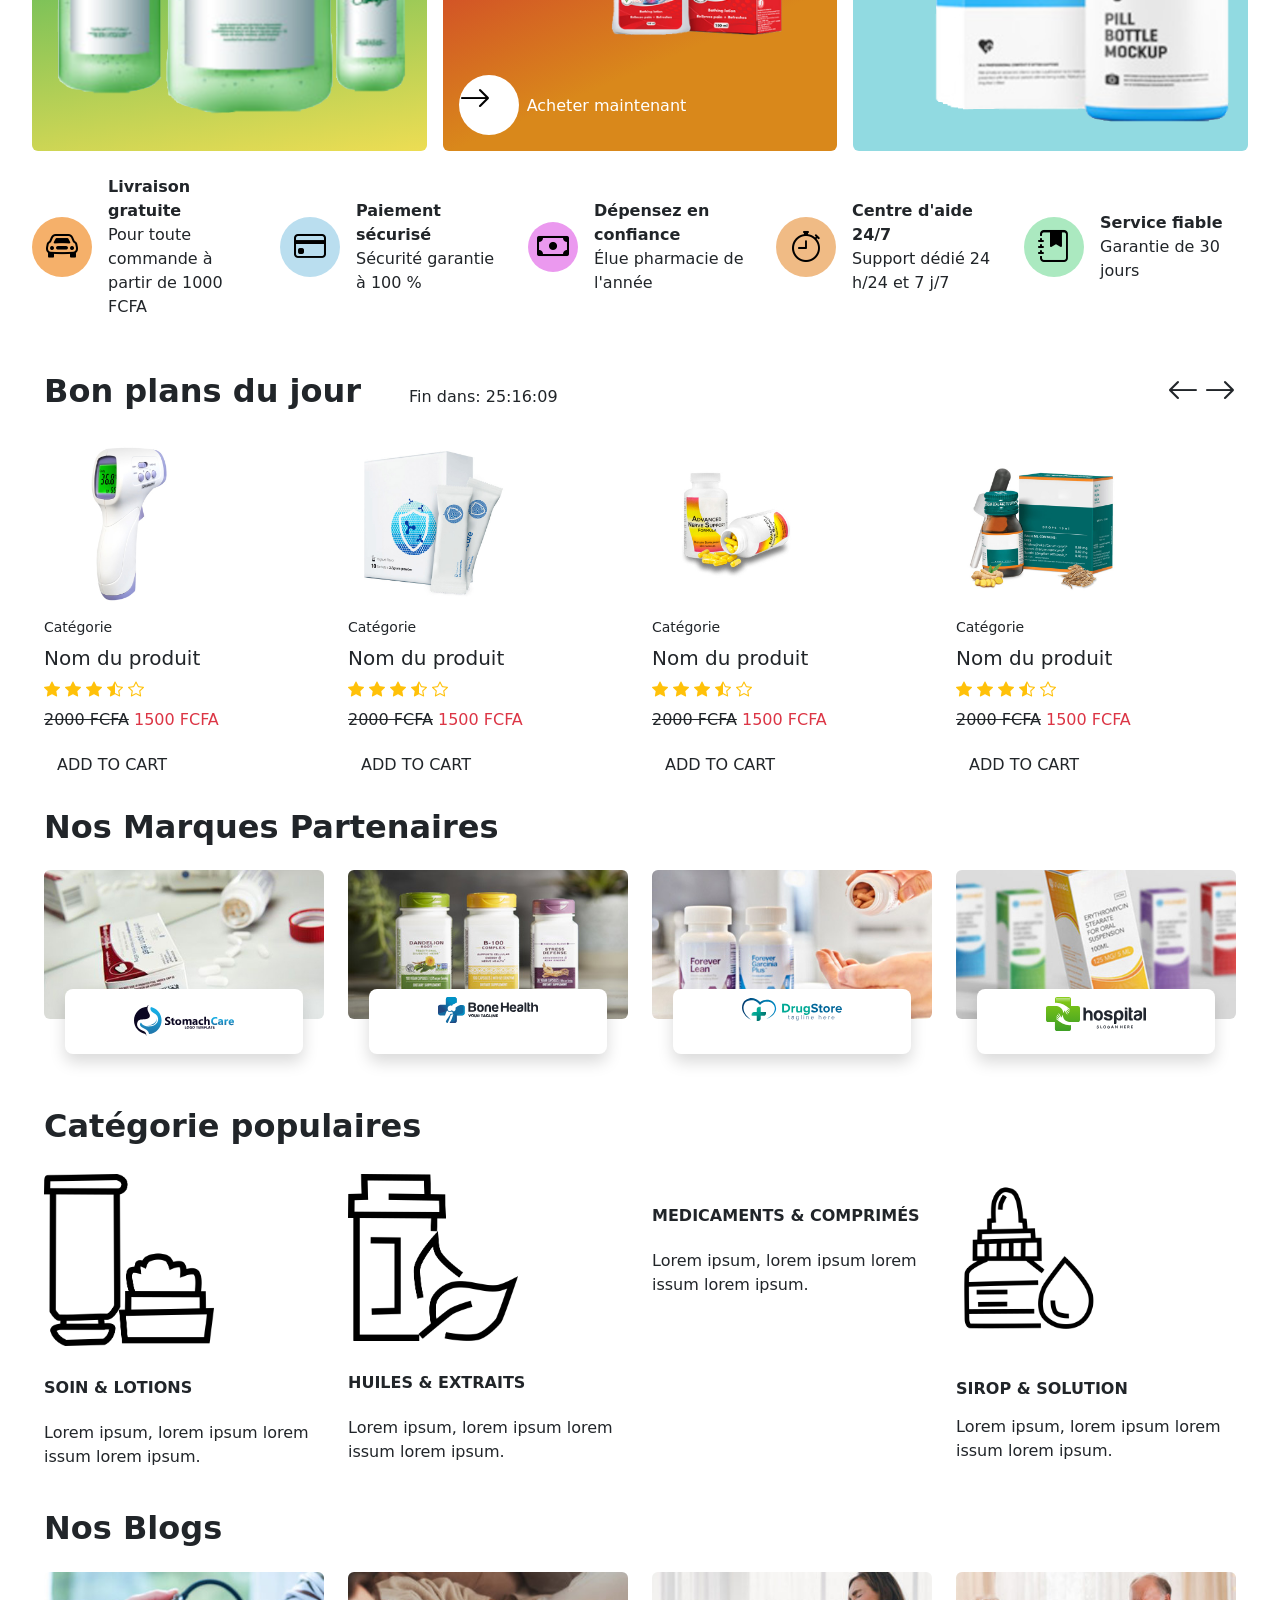
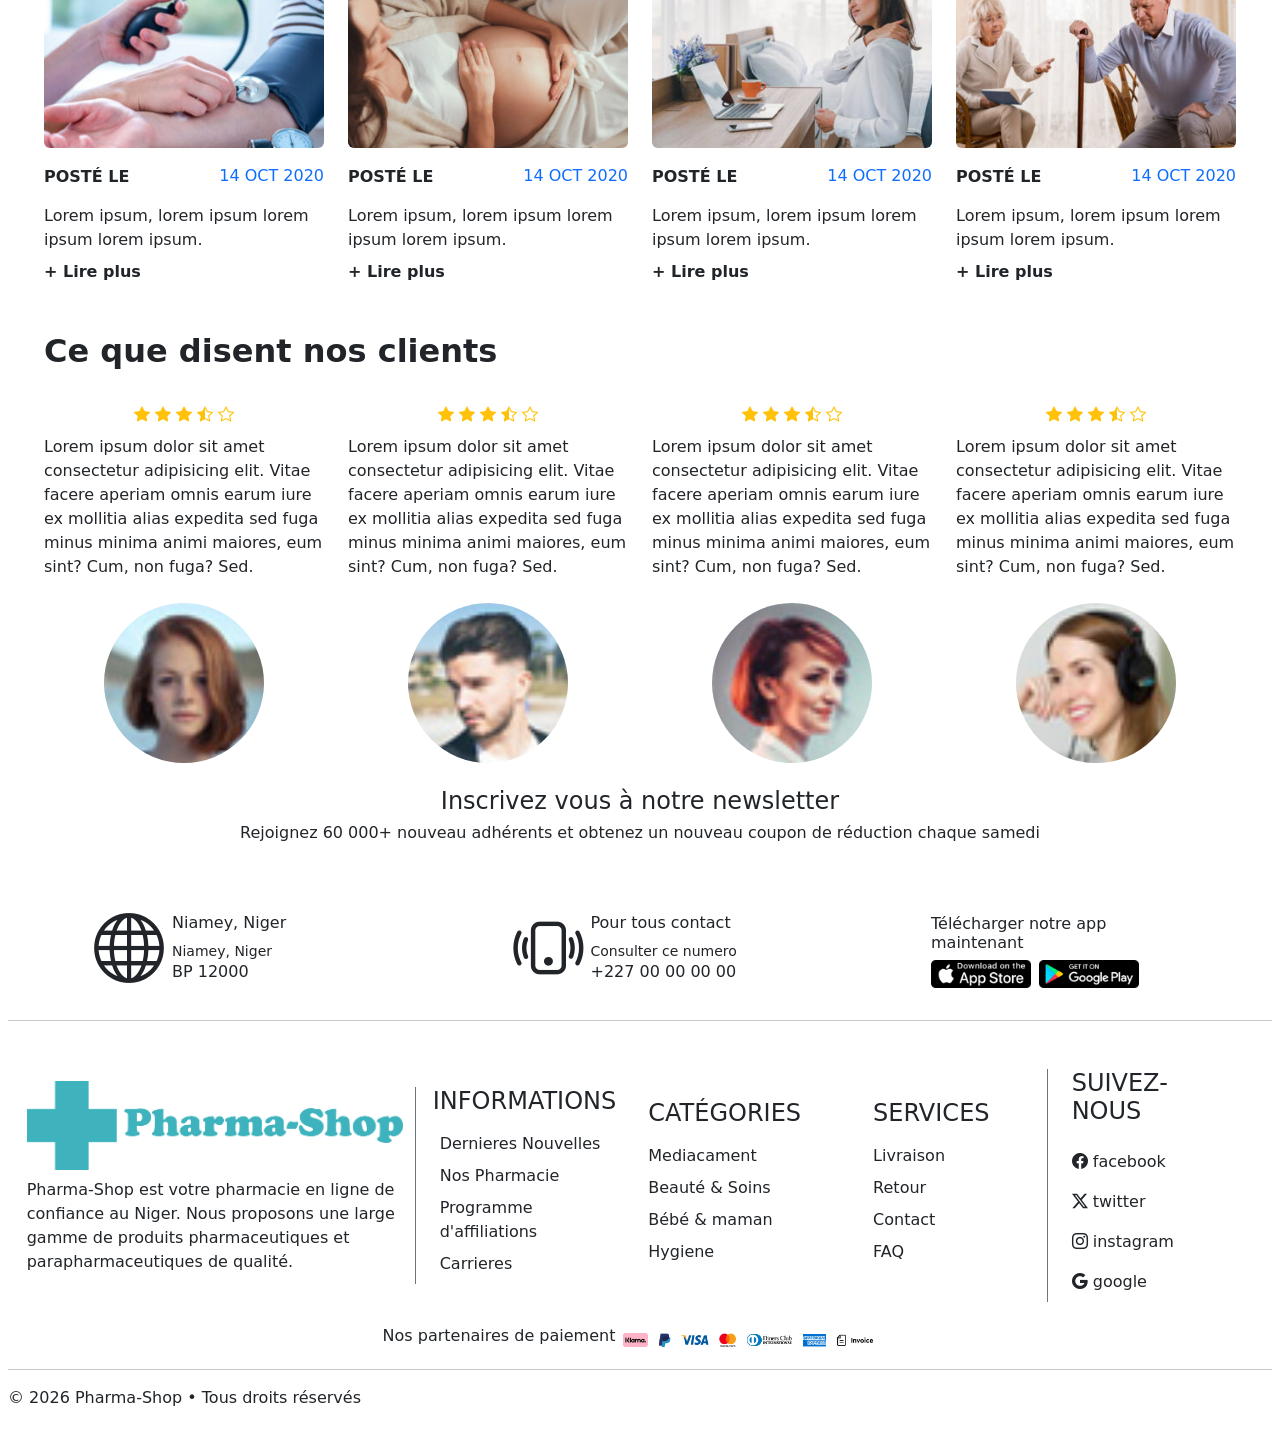
==== commit a1da5c97: "mise à jour" ====
--- a/index.html
+++ b/index.html
@@ -988,7 +988,7 @@
 
     <hr>
 
-    <div class="container-fluid row g-4 mt-4 align-items-center justify-content-center ">
+    <div class="container-fluid pied row g-4 mt-4 align-items-center justify-content-center ">
         <div class="col-12 col-md-6 col-lg-2 logo">
             <div class="d-flex gap-2 flex-column align-items-center justify-content-center">
                 <img src="Pharma Ressources/Home-Images/Brand-Logo.png" class="img-fluid" alt="">
@@ -997,8 +997,8 @@
                     produits pharmaceutiques et parapharmaceutiques de qualité.</P>
             </div>
         </div>
-        <div class="col-12 col-md-6 col-lg-2 border-start border-secondary ps-4">
-            <div class="d-flex gap-2 flex-column align-items-center justify-content-center">
+        <div class="col-12 col-md-6 col-lg-2 border-start foot  border-secondary ps-4">
+            <div class="d-flex gap-2 pied1 flex-column align-items-center justify-content-center">
                 <h4>INFORMATIONS</h4>
                 <ul class="navbar-nav">
                     <li class="nav-item">
@@ -1018,7 +1018,7 @@
             </div>
         </div>
         <div class="col-12 col-md-6 col-lg-2">
-            <div class="d-flex gap-2 flex-column align-items-center justify-content-center">
+            <div class="d-flex gap-2 pied2 flex-column align-items-center justify-content-center">
                 <div class="d-flex gap-2 flex-column align-items-start justify-content-center">
                     <h4>CATÉGORIES</h4>
                     <ul class="navbar-nav">
@@ -1041,7 +1041,7 @@
             </div>
         </div>
         <div class="col-12 col-md-6 col-lg-2">
-            <div class="d-flex gap-2 flex-column align-items-center justify-content-center">
+            <div class="d-flex gap-2 pied2 flex-column align-items-center justify-content-center">
                 <div class="d-flex gap-2 flex-column align-items-start justify-content-center">
                     <h4>SERVICES</h4>
                     <ul class="navbar-nav">
@@ -1063,9 +1063,9 @@
             </div>
         </div>
         <div class="col-12 col-md-6 col-lg-2">
-            <div class="d-flex gap-2 flex-column align-items-center justify-content-center">
+            <div class="d-flex gap-2 flex-column pied2 align-items-center justify-content-center">
                 <div
-                    class="d-flex gap-2 border-start border-secondary ps-4 flex-column align-items-start justify-content-center">
+                    class="d-flex gap-2 border-start foot  border-secondary ps-4 flex-column align-items-start justify-content-center">
                     <h4>SUIVEZ-NOUS</h4>
                     <ul class="navbar-nav">
                         <li class="nav-item">
--- a/style.css
+++ b/style.css
@@ -4,6 +4,10 @@
 
 .princi {
     color: #3EB3BD;
+}
+
+.princi1 {
+    background-color: #3EB3BD;
 }
 
 .recherche {
@@ -23,6 +27,10 @@
 
 .quantity-input {
     width: 90px;
+}
+
+.souhai{
+    font-size: 12px !important;
 }
 
 .recherche1 {
@@ -300,6 +308,73 @@
     display: none !important;
 }
 
+
+
+/* admin */
+
+.menu-container {
+    min-height: 70vh;
+}
+
+.menu-item {
+    position: relative;
+    width: 500px;
+}
+
+.menu-item > a,
+.menu-item > .princi-color {
+    display: block;
+    width: 100%;
+}
+
+.princi-color {
+    cursor: pointer;
+    transition: all 0.3s ease;
+    box-shadow: 0 3px 10px rgba(0, 0, 0, 0.15);
+}
+
+.princi-color:hover {
+    transform: translateY(-3px);
+    box-shadow: 0 6px 18px rgba(0, 0, 0, 0.2);
+}
+
+/* Carte d'information */
+.hover-card {
+    position: absolute;
+    left: calc(100% + -10px);
+    top: 50%;
+    transform: translateY(-50%) translateX(-10px);
+
+    width: 400px;
+    padding: 15px;
+    border: 1px solid black;
+    color: #333;
+    border-radius: 10px;
+    opacity: 0;
+    visibility: hidden;
+    transition: all 0.3s ease;
+    z-index: 10;
+}
+
+/* Apparition au survol */
+.menu-item:hover .hover-card {
+    opacity: 1;
+    visibility: visible;
+    transform: translateY(-50%) translateX(0);
+}
+
+.hover-card h6 {
+    margin: 0;
+    line-height: 1.5;
+}
+
+
+
+
+
+
+
+
 /* Tablette */
 @media(max-width:1024px) {
 
@@ -321,12 +396,71 @@
 }
 
 
+
+@media (max-width: 992px) {
+    .conect {
+        display: none;
+    }
+
+    .bar1 {
+        display: none !important;
+    }
+
+    .bar2 {
+        flex-direction: column;
+    }
+
+
+
+    .menu-item {
+        width: 90%;
+    }
+
+    .hover-card {
+        position: relative;
+        left: 0;
+        top: auto;
+        transform: none;
+        width: 100%;
+        margin-top: 10px;
+
+        opacity: 1;
+        visibility: visible;
+    }
+
+    .menu-item:hover .hover-card {
+        transform: none;
+    }
+}
+
+
+
 /* Mobile */
-@media(max-width:576px) {
+@media(max-width:768px) {
 
     .menu-container {
         width: 100%;
         padding: 20px;
+    }
+
+   .foot{
+    border-left: none !important;
+    padding-left: 0px !important;
+    padding: 20px !important;
+   }
+    .pied1{
+       border-left: none !important;
+        justify-content: start !important;
+        align-items: start !important;
+        padding-left: 0 !important;
+        border-left: none !important;
+    }
+    .pied2{
+        border-left: none !important;
+        justify-content: start !important;
+        align-items: start !important;
+        padding-left: 0 !important;
+        border-left: none !important;
     }
 
     .paie{
@@ -382,28 +516,3 @@
 }
 
 
-
-
-
-
-
-
-@media (max-width: 992px) {
-    .conect {
-        display: none;
-    }
-
-    .bar1 {
-        display: none !important;
-    }
-
-    .bar2 {
-        flex-direction: column;
-    }
-
-
-
-
-
-
-}
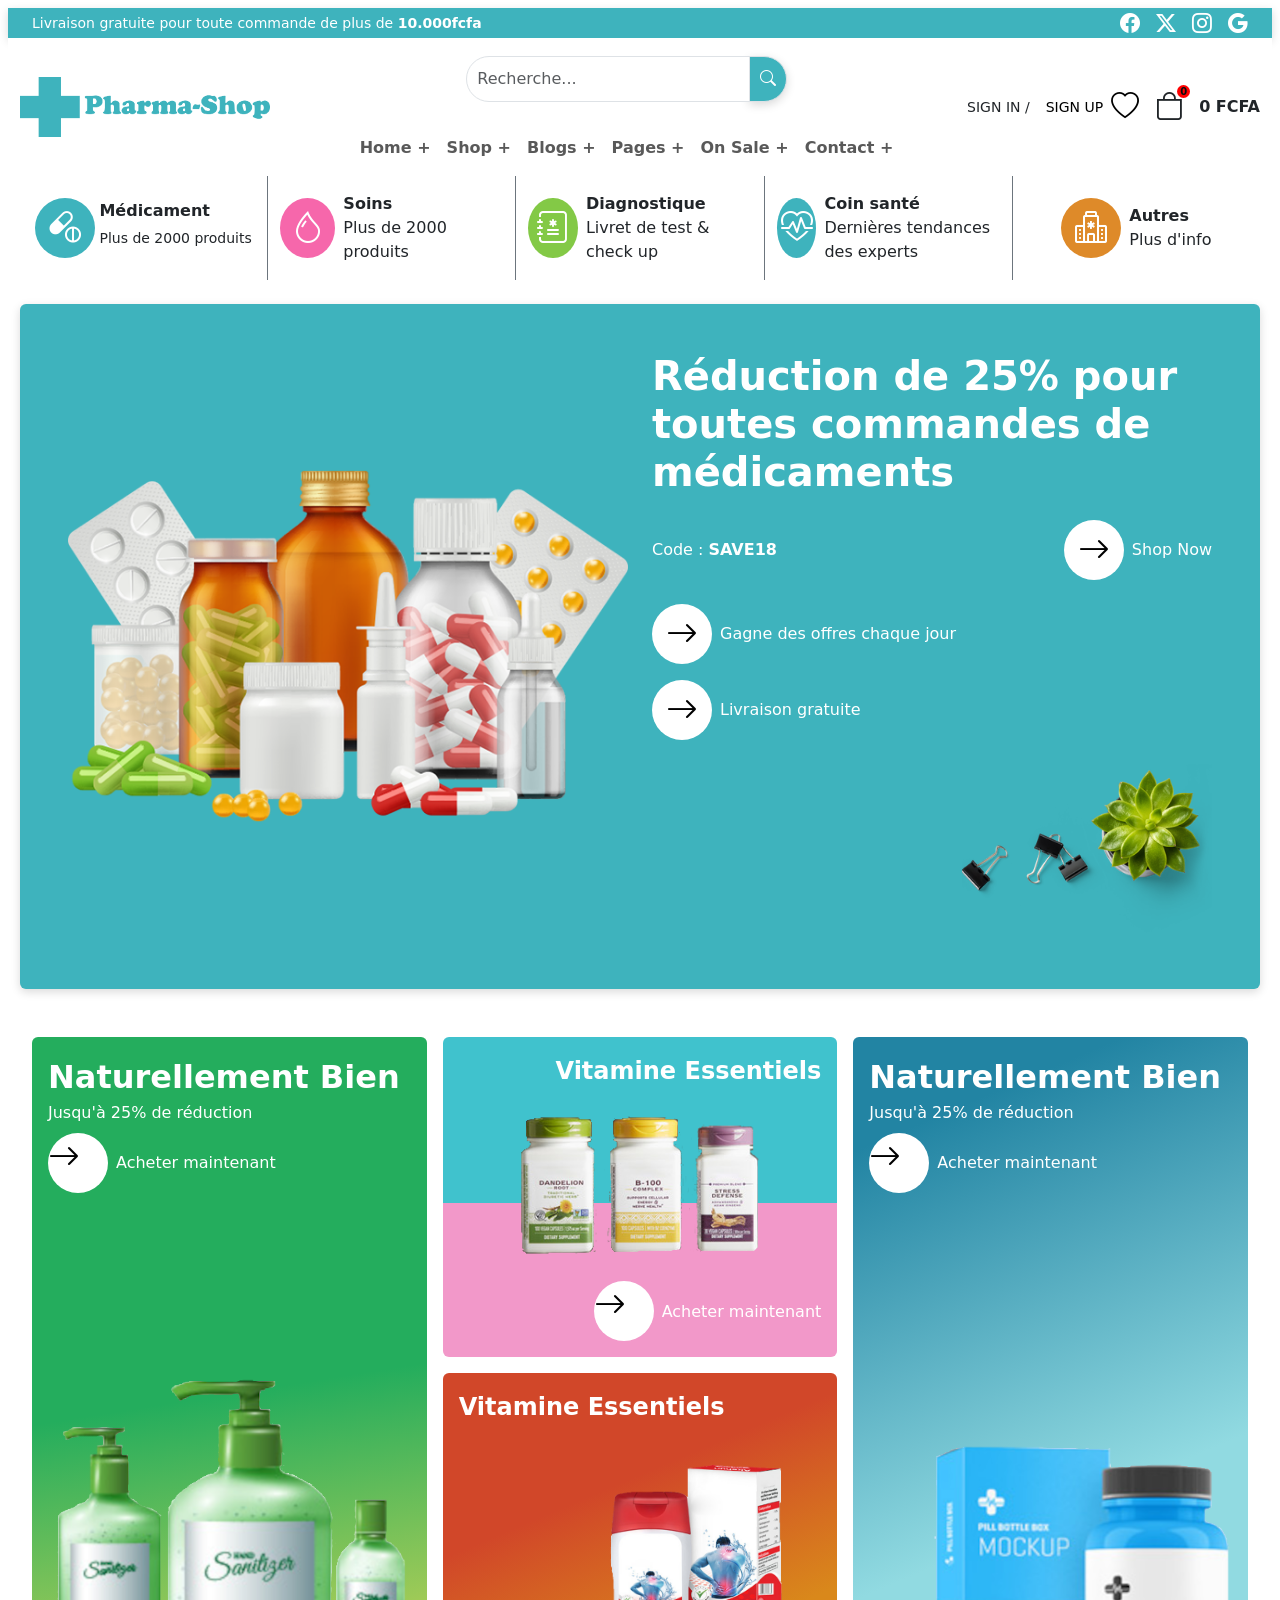
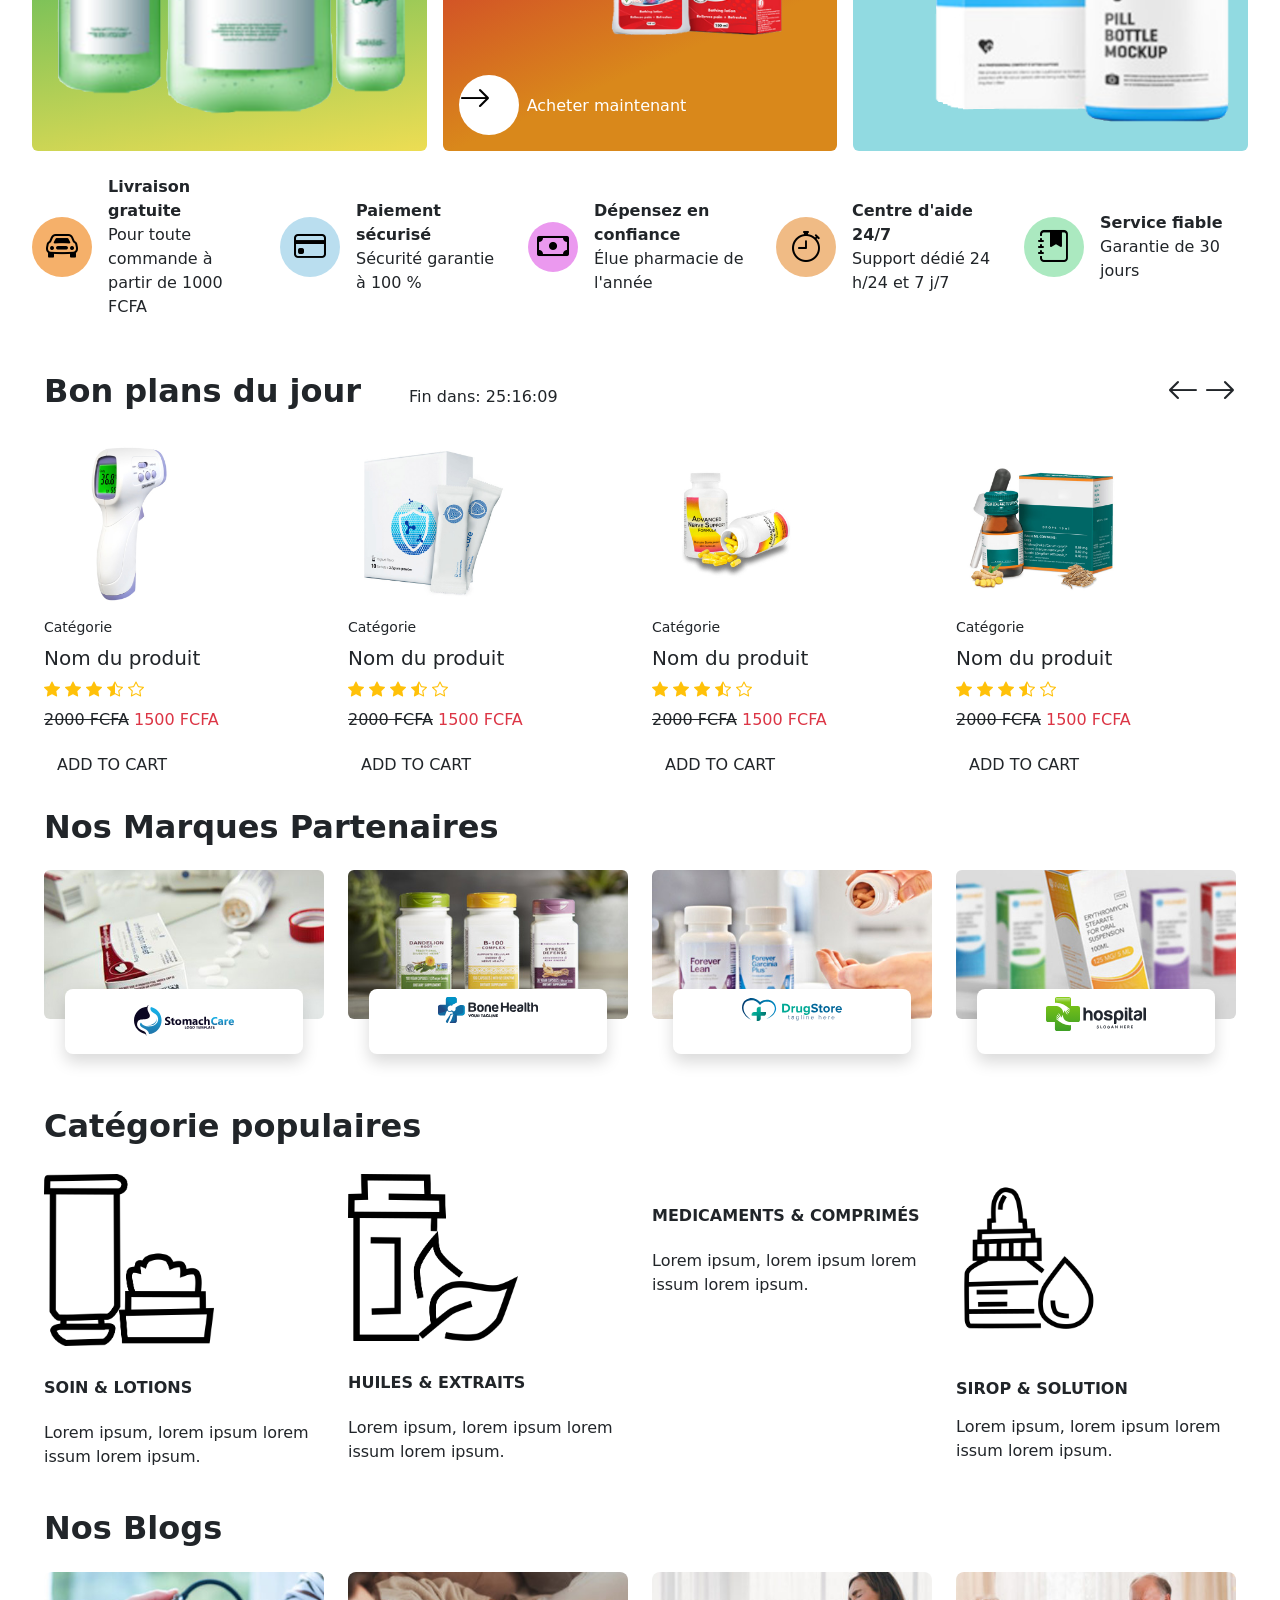
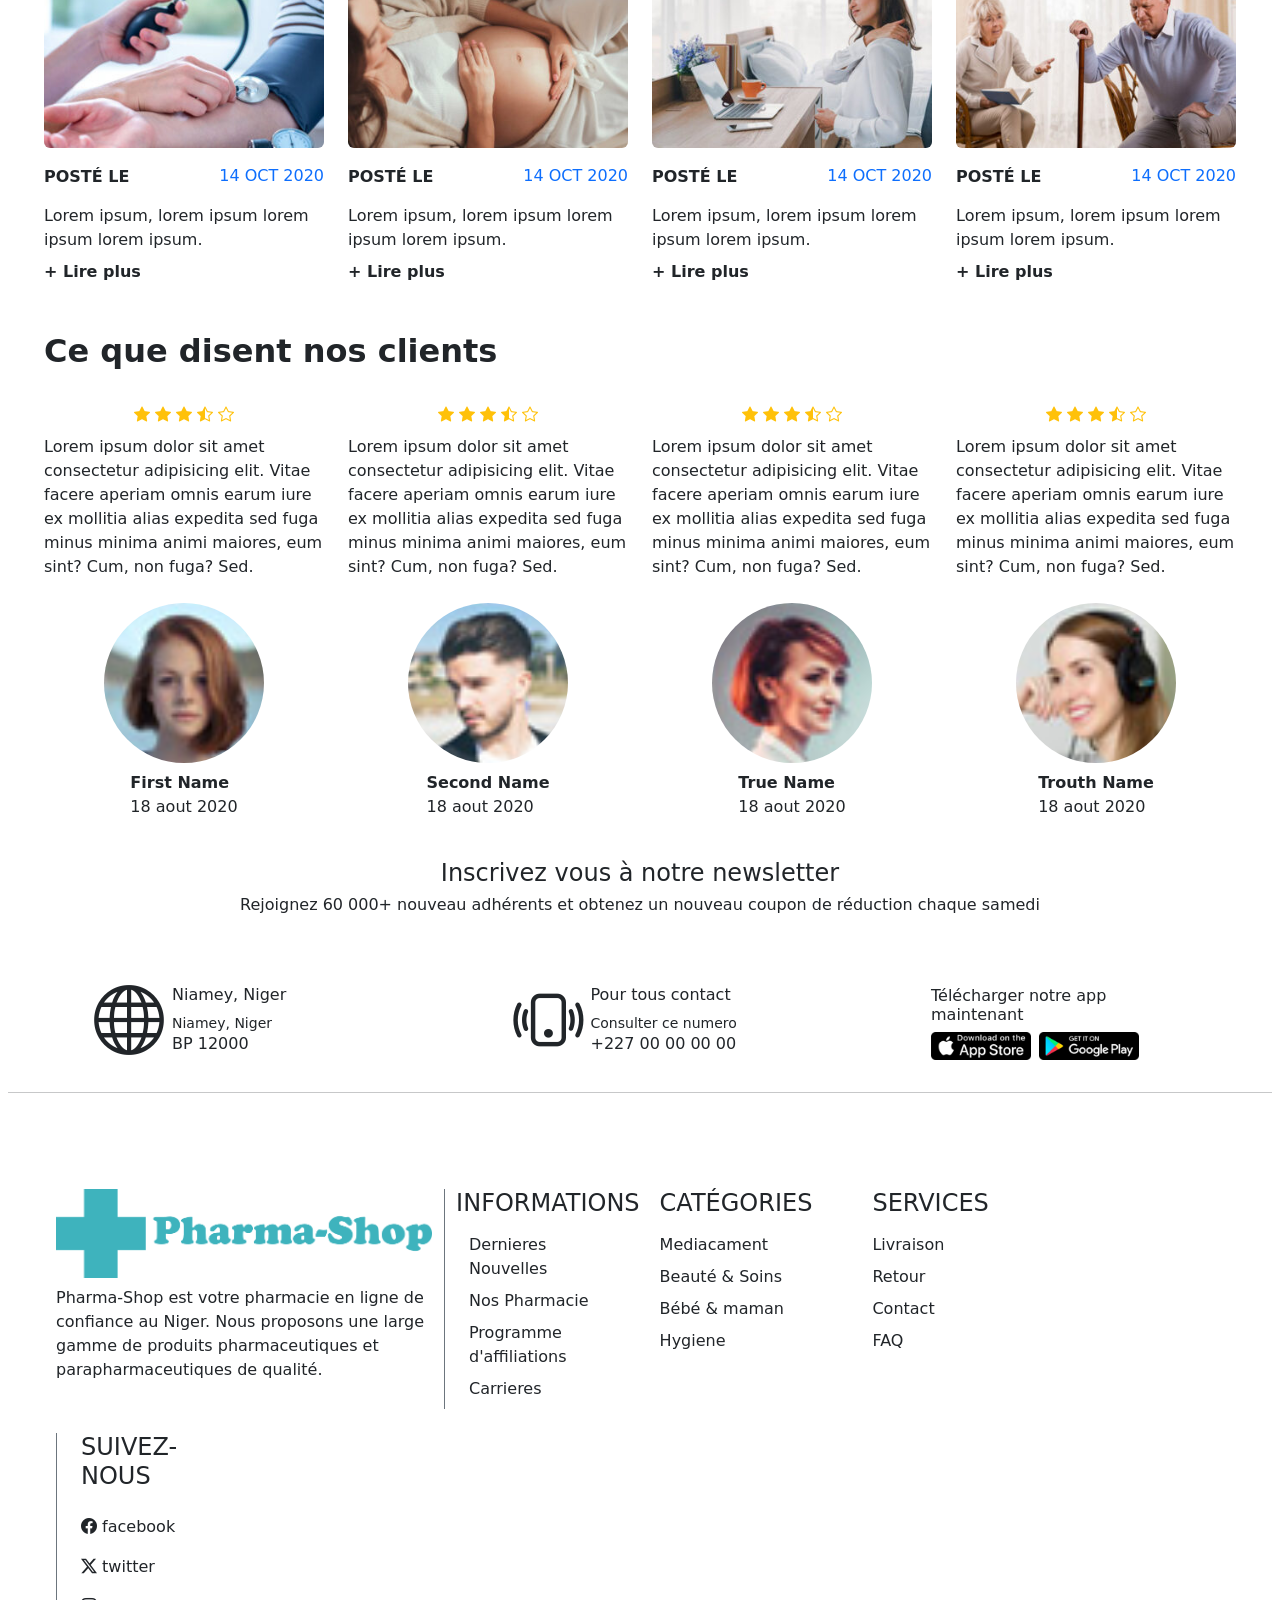
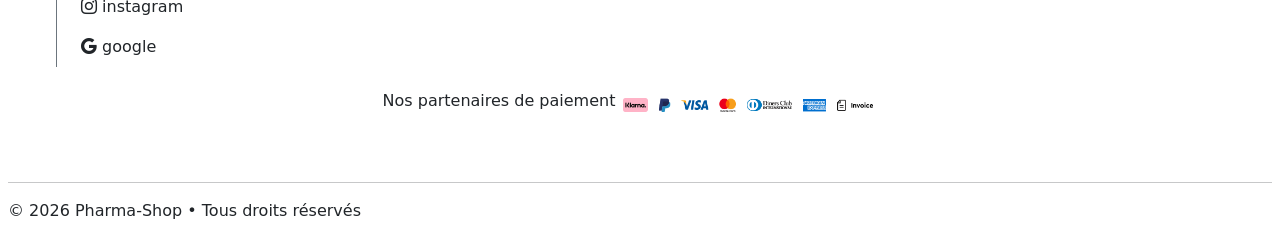
==== commit 9ab965a9: "mise à jour" ====
--- a/index.html
+++ b/index.html
@@ -886,6 +886,7 @@
                     <P>Lorem ipsum dolor sit amet consectetur adipisicing elit. Vitae facere aperiam omnis earum iure ex
                         mollitia alias expedita sed fuga minus minima animi maiores, eum sint? Cum, non fuga? Sed.</P>
                     <img src="Pharma Ressources/Home-Images/testimonials-4.jpg" class="img-fluid SECT1  " alt="">
+                     <p> <span class="fw-bold">First Name</span> <br> 18 aout 2020</p>
 
                 </div>
             </div>
@@ -901,6 +902,7 @@
                     <P>Lorem ipsum dolor sit amet consectetur adipisicing elit. Vitae facere aperiam omnis earum iure ex
                         mollitia alias expedita sed fuga minus minima animi maiores, eum sint? Cum, non fuga? Sed.</P>
                     <img src="Pharma Ressources/Home-Images/testimonials-5.jpg" class="img-fluid SECT1  " alt="">
+                     <p> <span class="fw-bold">Second Name</span> <br> 18 aout 2020</p>
 
                 </div>
             </div>
@@ -916,6 +918,7 @@
                     <P>Lorem ipsum dolor sit amet consectetur adipisicing elit. Vitae facere aperiam omnis earum iure ex
                         mollitia alias expedita sed fuga minus minima animi maiores, eum sint? Cum, non fuga? Sed.</P>
                     <img src="Pharma Ressources/Home-Images/testimonials-6.jpg" class="img-fluid SECT1 " alt="">
+                     <p> <span class="fw-bold">True Name</span> <br> 18 aout 2020</p>
 
                 </div>
             </div>
@@ -931,6 +934,7 @@
                     <P>Lorem ipsum dolor sit amet consectetur adipisicing elit. Vitae facere aperiam omnis earum iure ex
                         mollitia alias expedita sed fuga minus minima animi maiores, eum sint? Cum, non fuga? Sed.</P>
                     <img src="Pharma Ressources/Home-Images/testimonials-7.jpg" class="img-fluid SECT1 " alt="">
+                    <p> <span class="fw-bold">Trouth Name</span> <br> 18 aout 2020</p>
 
                 </div>
             </div>
@@ -988,7 +992,7 @@
 
     <hr>
 
-    <div class="container-fluid pied row g-4 mt-4 align-items-center justify-content-center ">
+    <div class="container-fluid pied row g-4 mt-4 align-items-start justify-content-start p-5 ">
         <div class="col-12 col-md-6 col-lg-2 logo">
             <div class="d-flex gap-2 flex-column align-items-center justify-content-center">
                 <img src="Pharma Ressources/Home-Images/Brand-Logo.png" class="img-fluid" alt="">
--- a/style.css
+++ b/style.css
@@ -8,6 +8,9 @@
 
 .princi1 {
     background-color: #3EB3BD;
+}
+.princi1:hover {
+    background-color: #305de5;
 }
 
 .recherche {
@@ -125,7 +128,7 @@
 
 .vita1 {
 
-    background: linear-gradient(180deg, rgba(64, 194, 206, 1) 34%, rgba(242, 152, 201, 1) 70%);
+    background: linear-gradient(180deg,rgba(64, 194, 205, 1) 52%, rgba(242, 152, 201, 1) 52%);
 }
 
 .bgt {
@@ -372,6 +375,24 @@
 
 
 
+/* efffe */
+
+.blog-card {
+    overflow: hidden;
+    border-radius: 8px;
+}
+
+.blog-card img {
+    transition: transform 0.5s ease;
+}
+
+.blog-card:hover img {
+    transform: scale(1.06);
+}
+
+
+
+
 
 
 
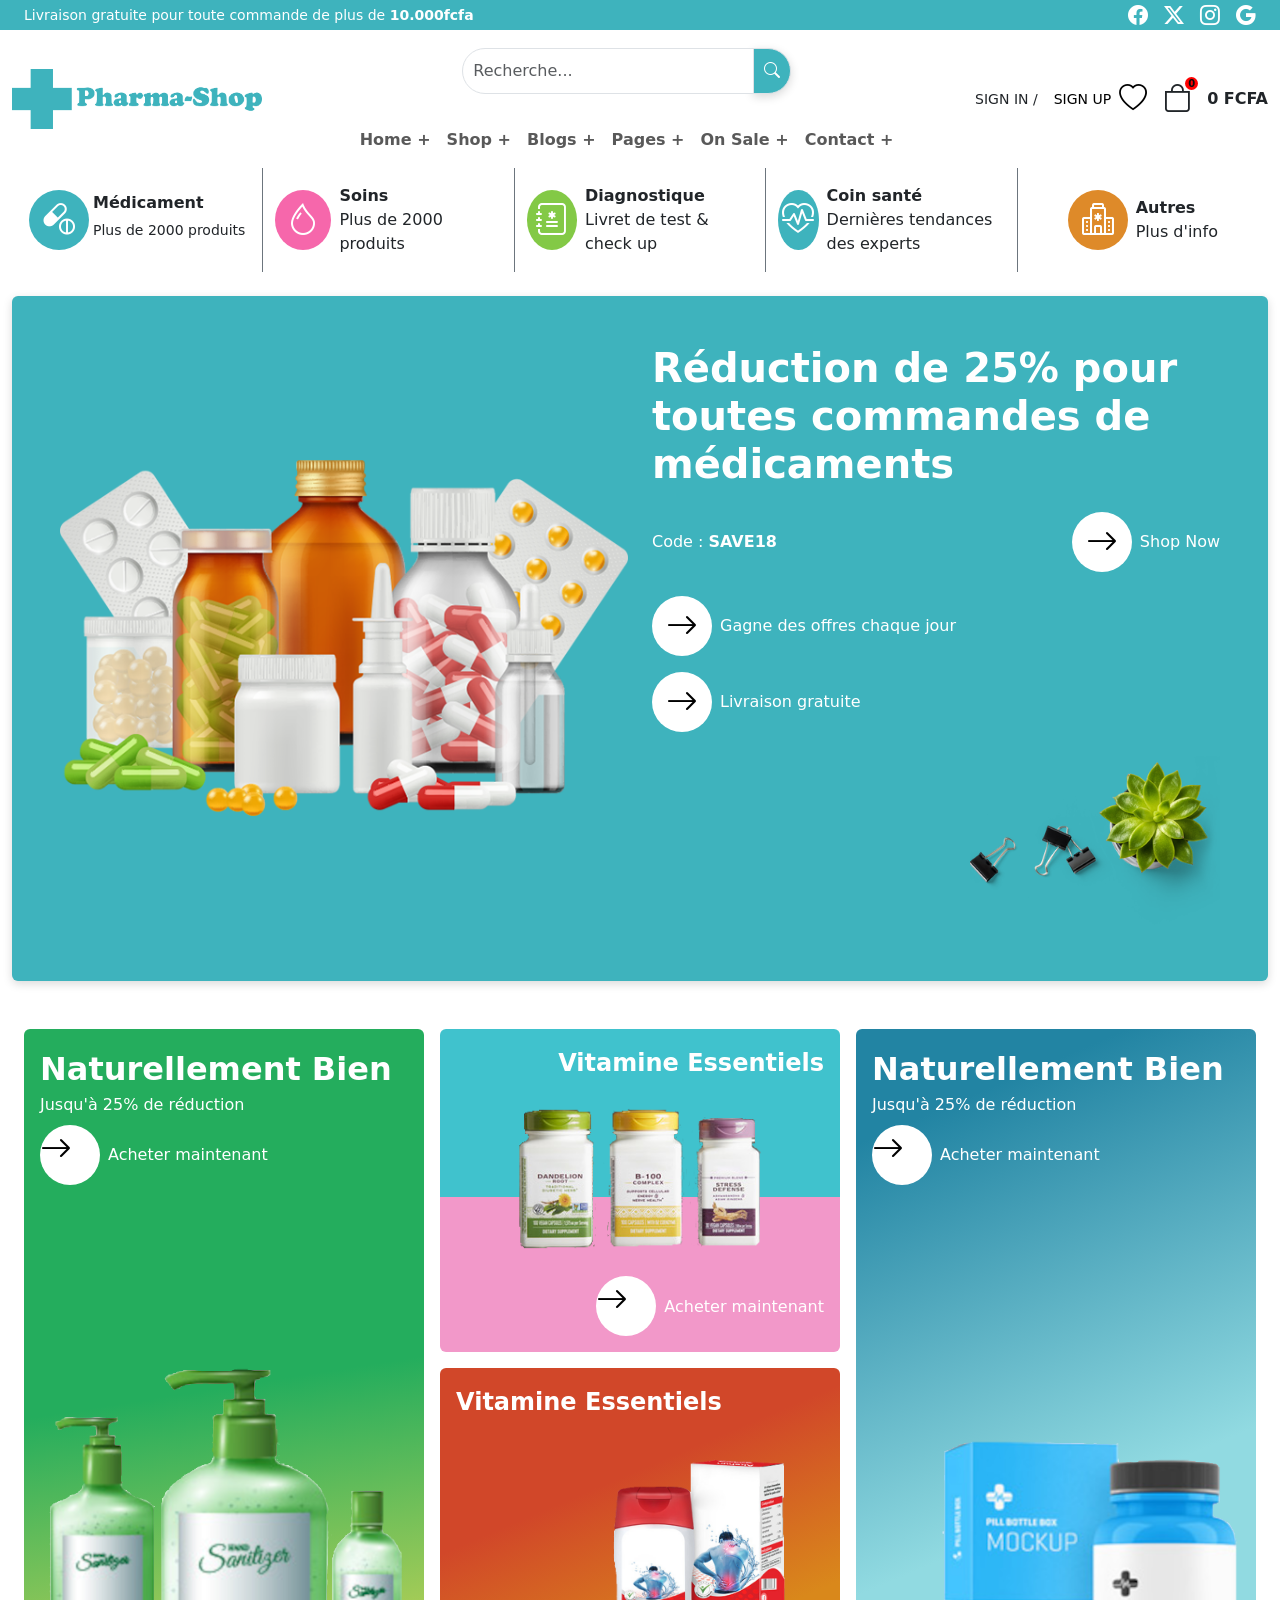
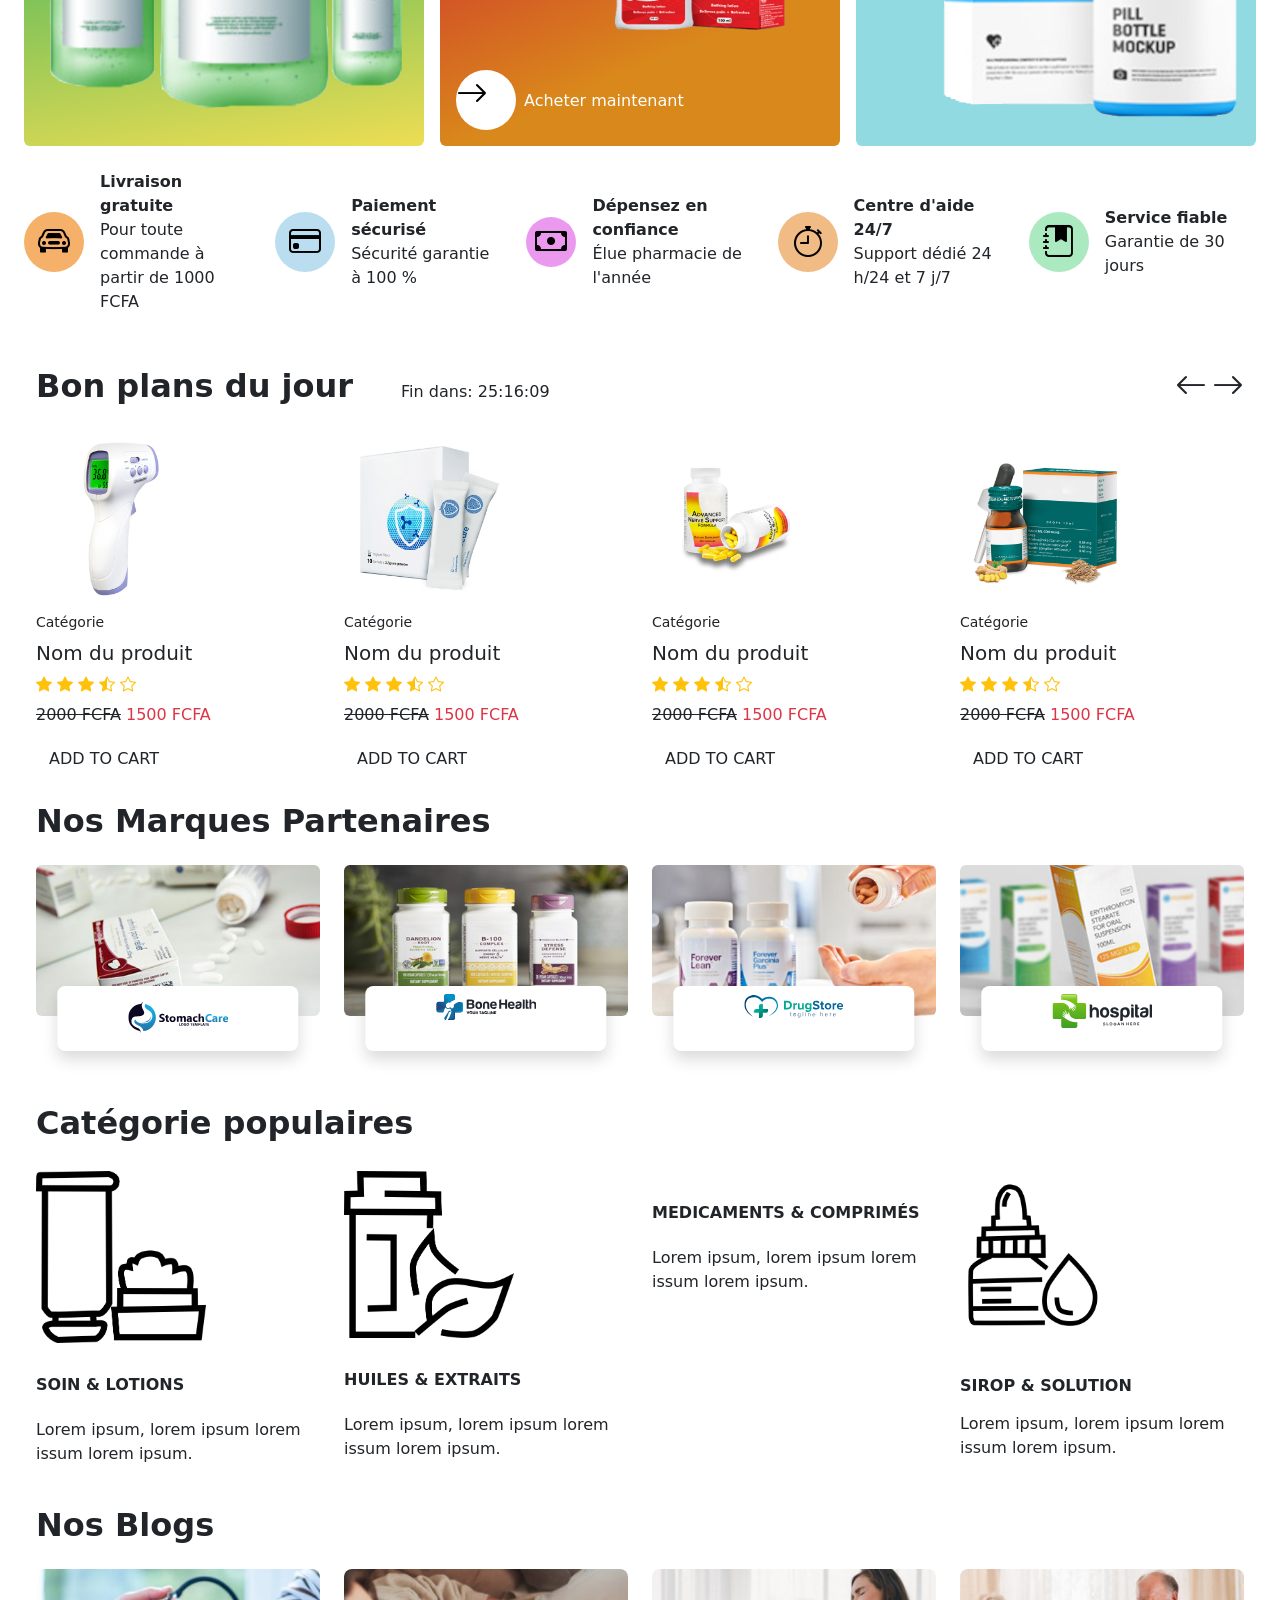
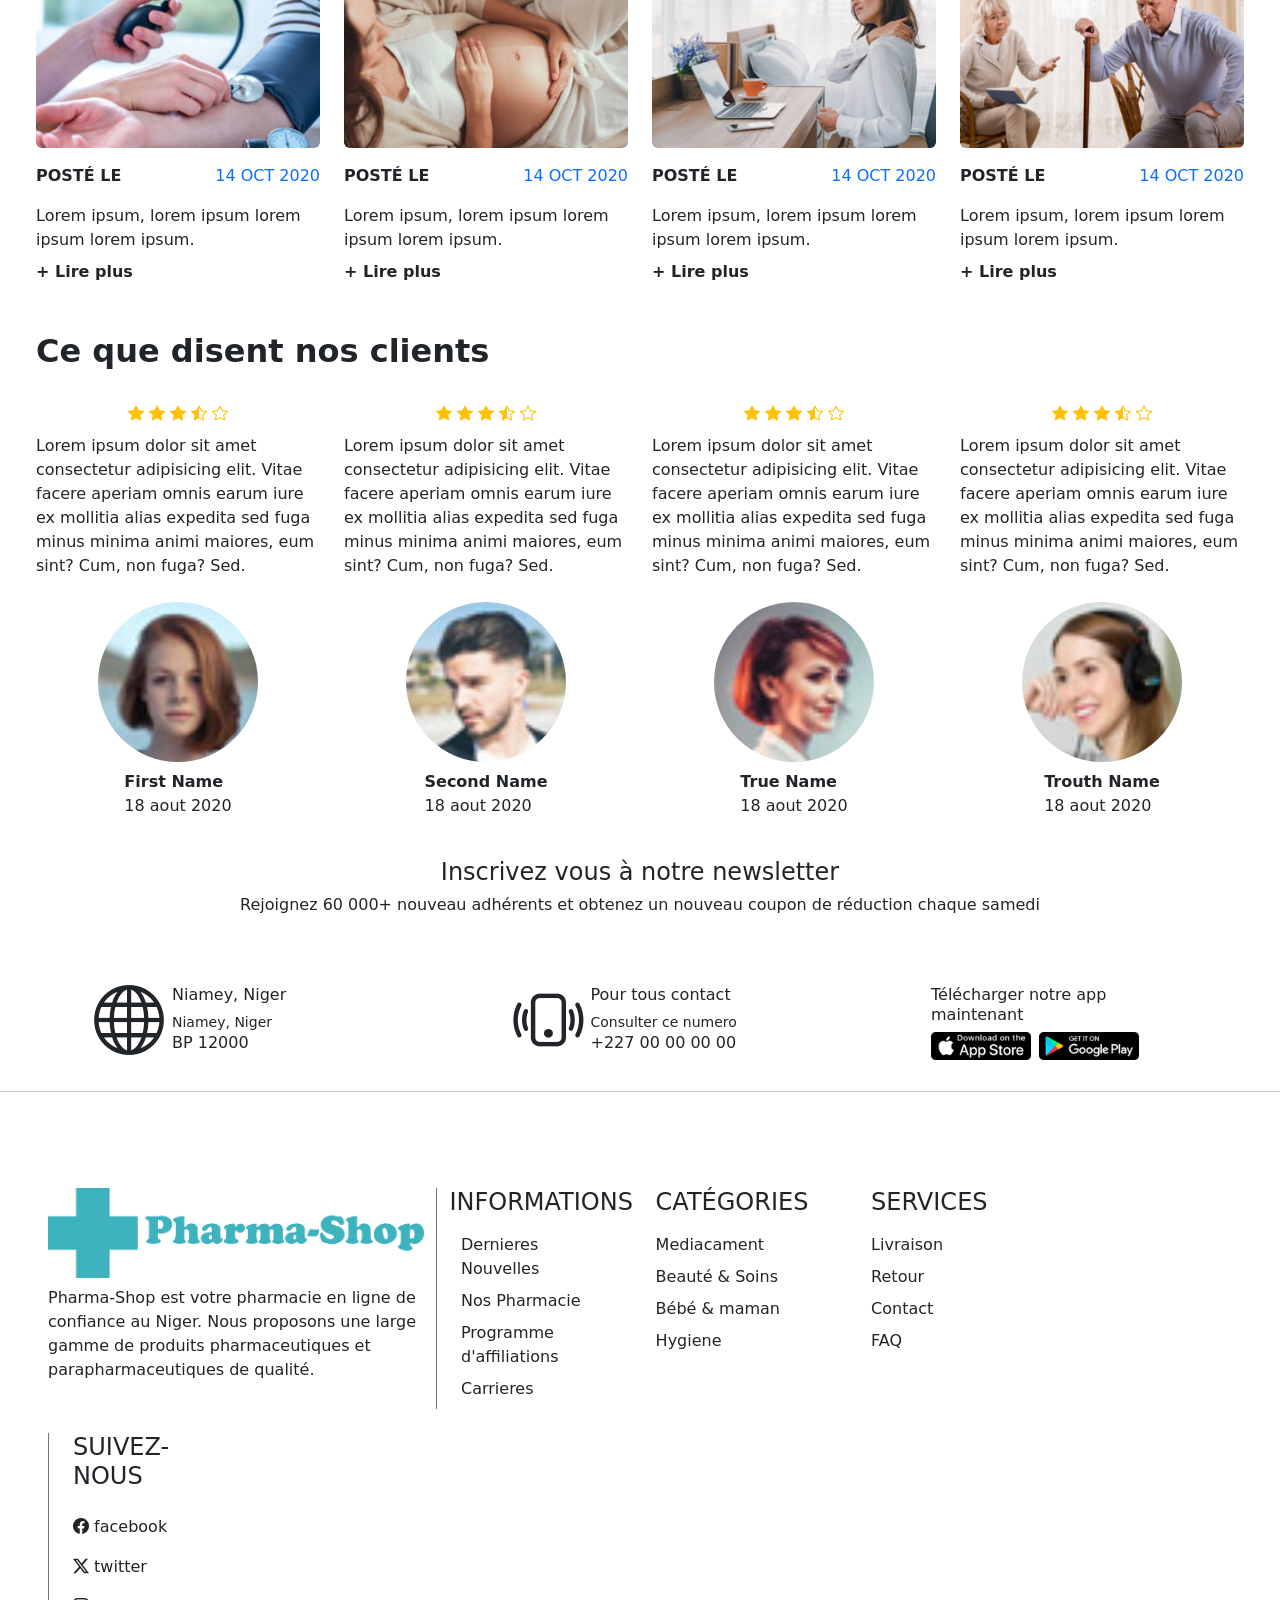
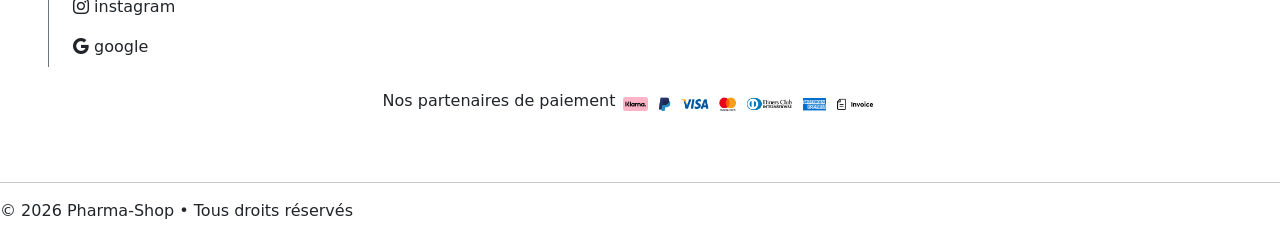
==== commit c8b06709: "mise à jour" ====
--- a/index.html
+++ b/index.html
@@ -9,7 +9,7 @@
     <link rel="stylesheet" href="https://cdn.jsdelivr.net/npm/bootstrap-icons@1.11.3/font/bootstrap-icons.css">
     <link rel="stylesheet" href="style.css">
 
-<body class="p-2">
+<body class="">
     <header class="d-flex justify-content-between text-white align-items-center px-4 princi-color">
         <small class="p-0 m-0">Livraison gratuite pour toute commande de plus de <span class="fw-bold">10.000fcfa</span>
         </small>
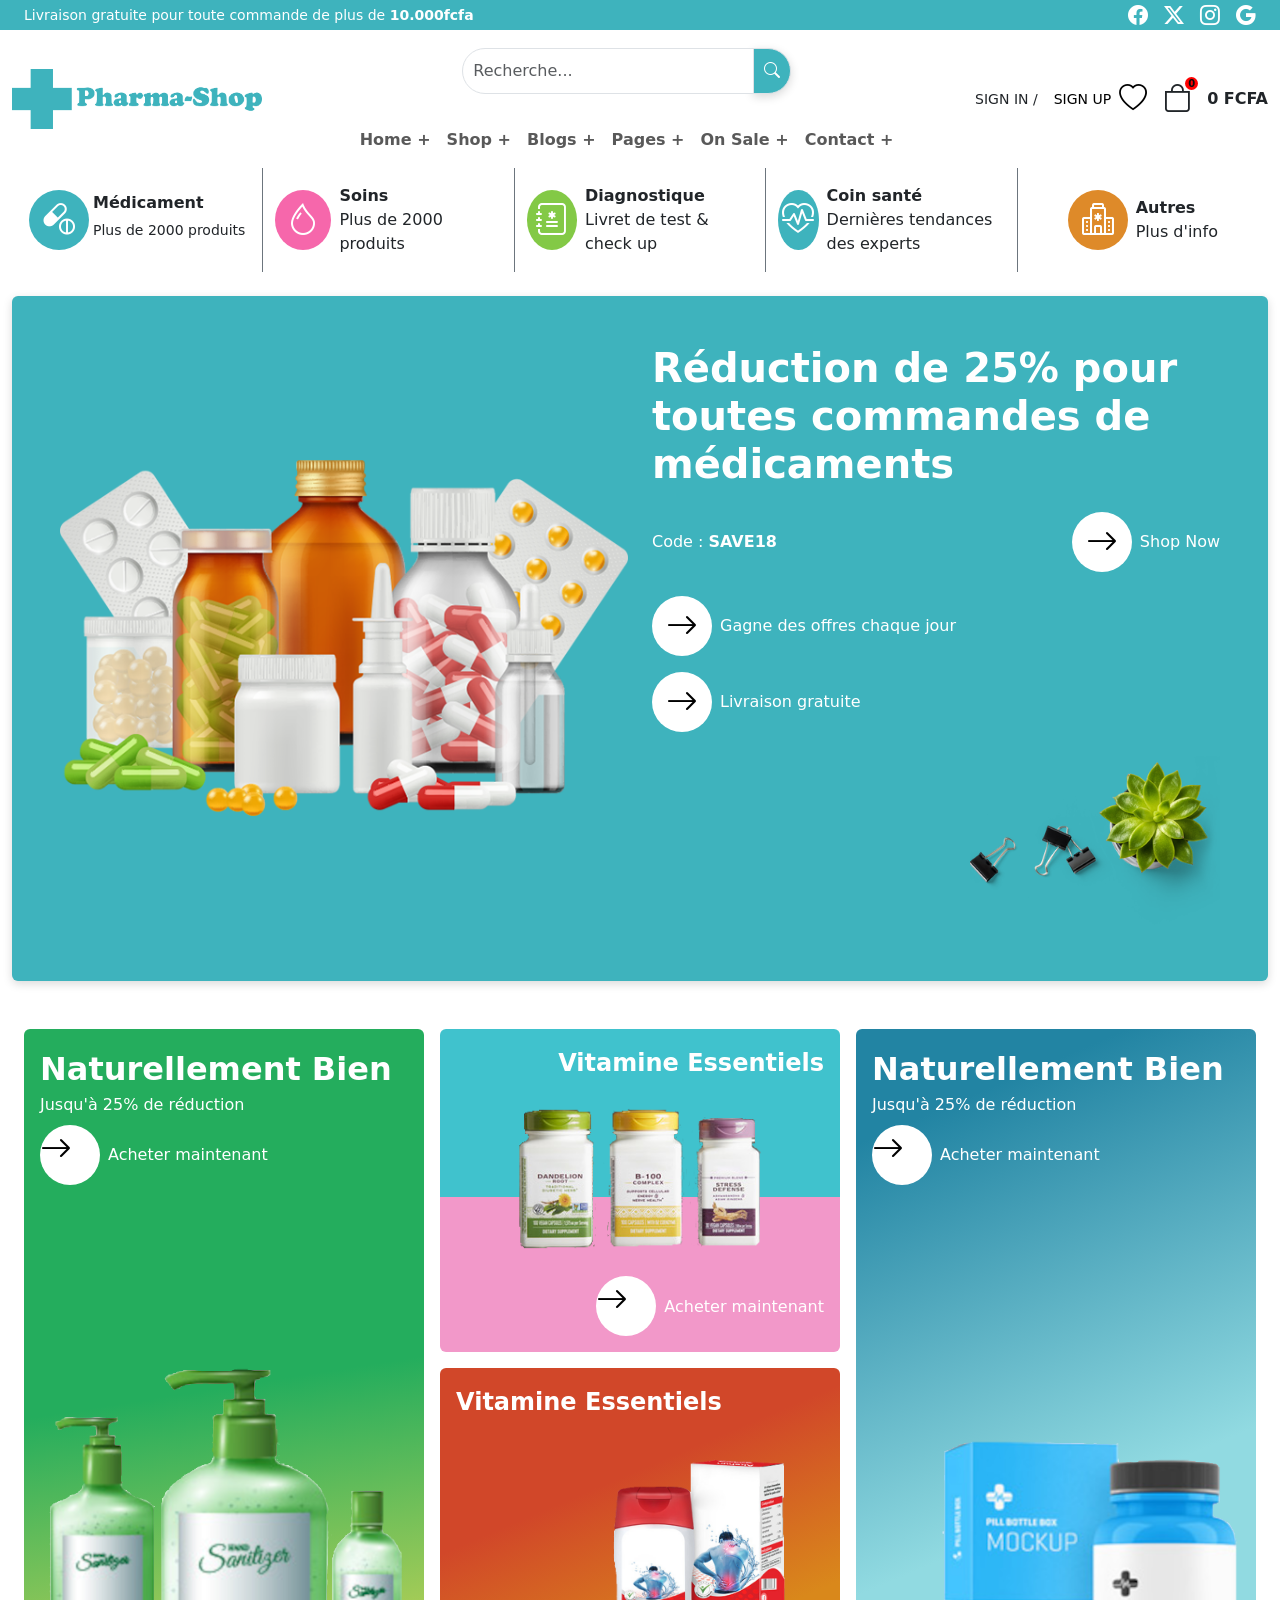
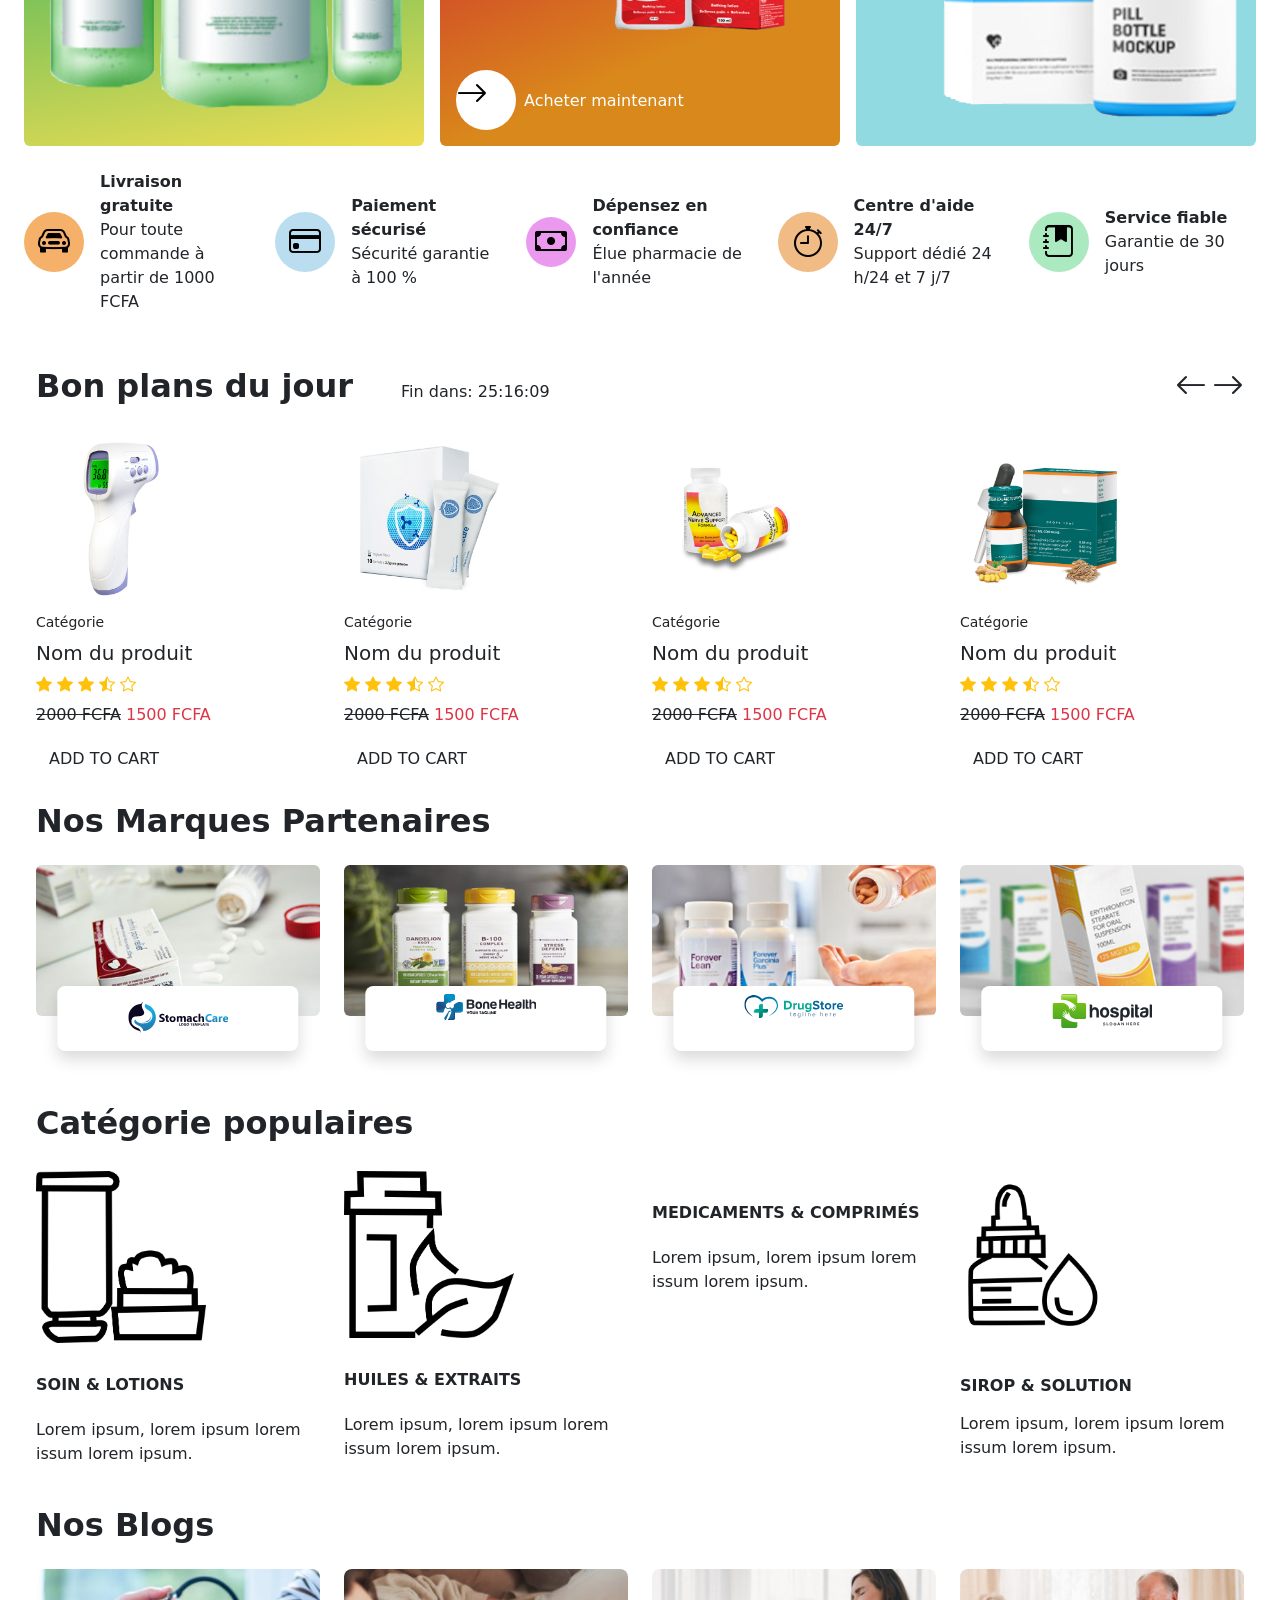
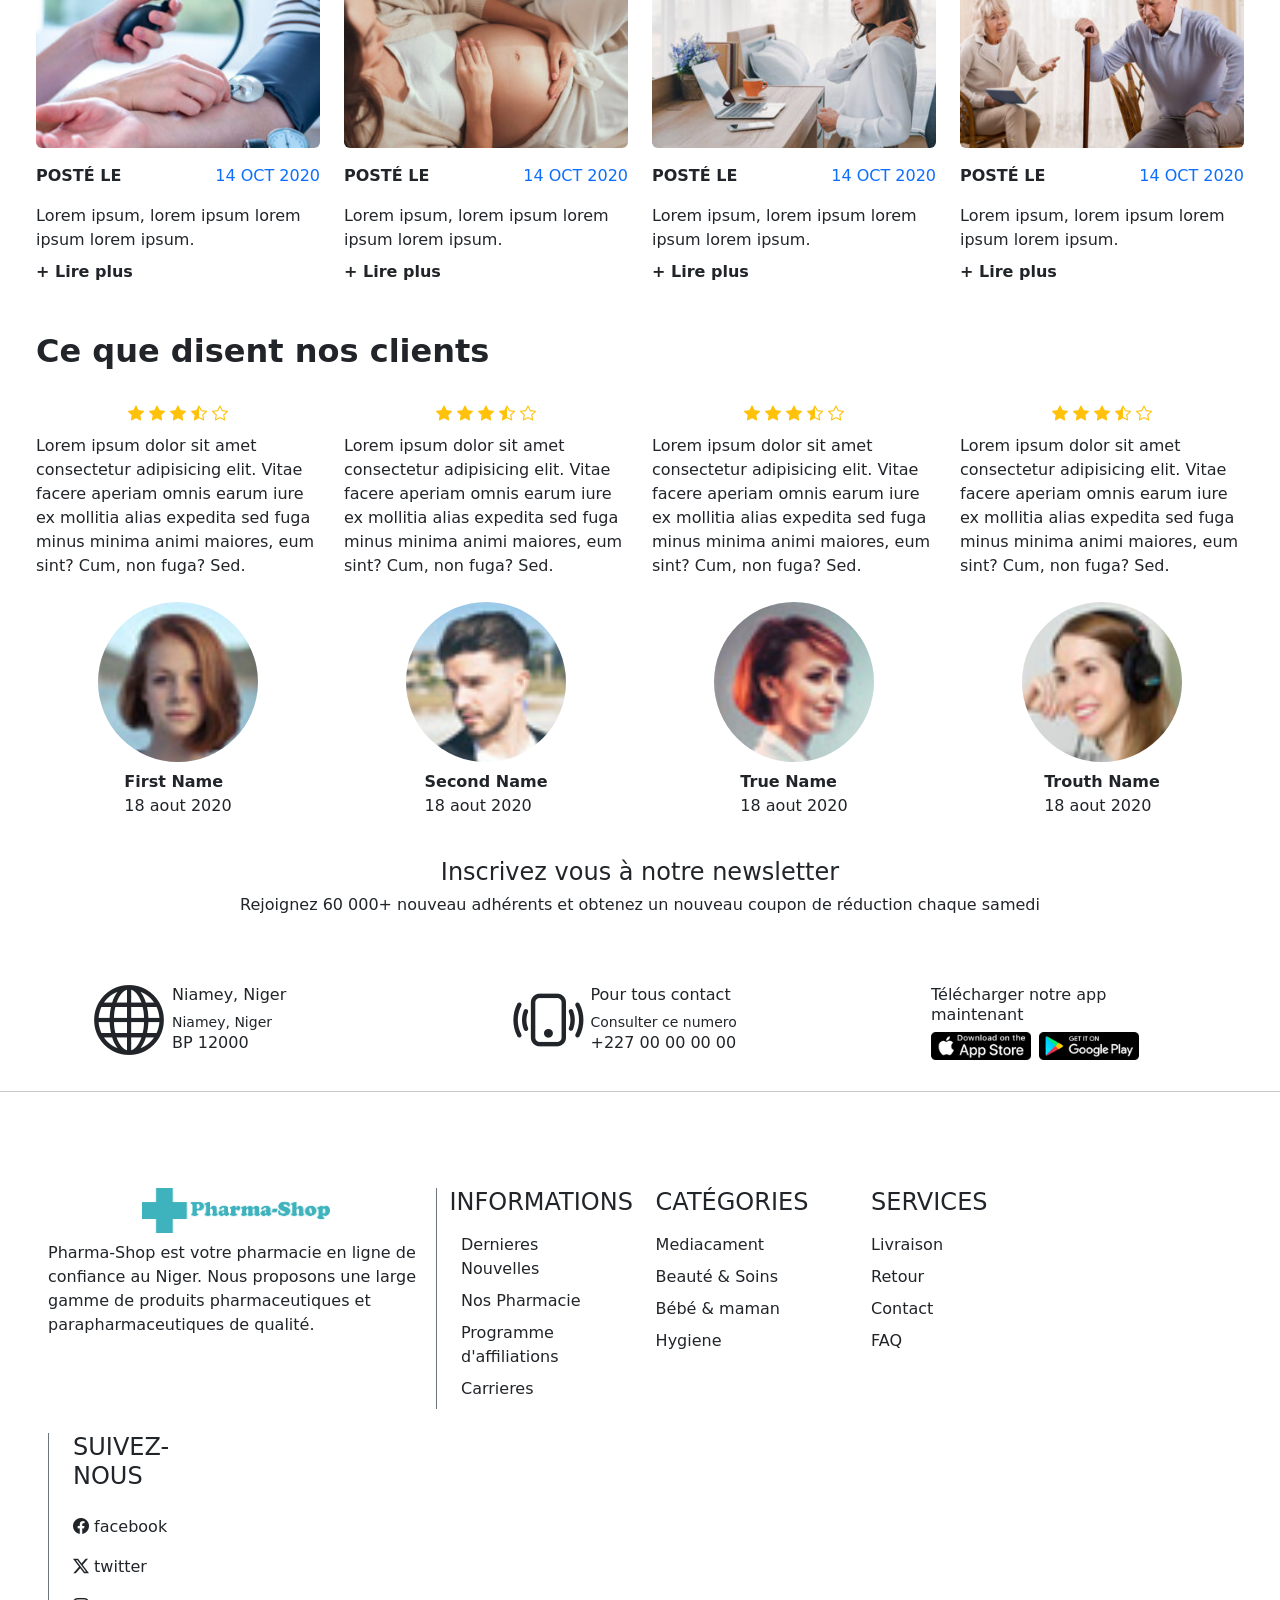
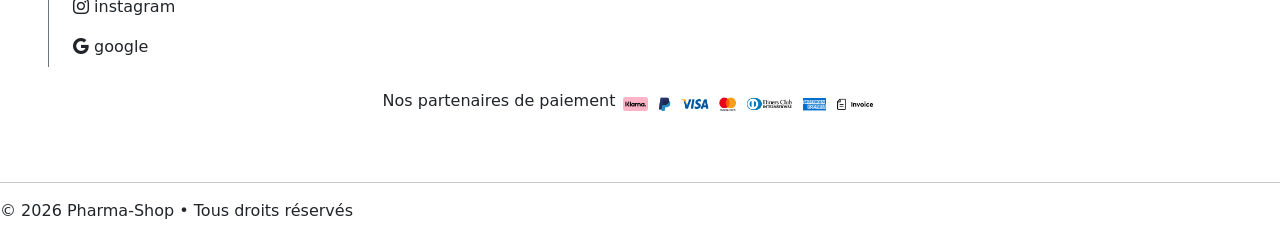
==== commit 2b7345d1: "mise à jour" ====
--- a/index.html
+++ b/index.html
@@ -995,7 +995,7 @@
     <div class="container-fluid pied row g-4 mt-4 align-items-start justify-content-start p-5 ">
         <div class="col-12 col-md-6 col-lg-2 logo">
             <div class="d-flex gap-2 flex-column align-items-center justify-content-center">
-                <img src="Pharma Ressources/Home-Images/Brand-Logo.png" class="img-fluid" alt="">
+                <img src="Pharma Ressources/Home-Images/Brand-Logo.png" class="img-fluid w-50" alt="">
                 <P>Pharma-Shop est votre pharmacie en ligne de confiance au Niger. Nous proposons une large
                     gamme de
                     produits pharmaceutiques et parapharmaceutiques de qualité.</P>
--- a/style.css
+++ b/style.css
@@ -10,7 +10,10 @@
     background-color: #3EB3BD;
 }
 .princi1:hover {
-    background-color: #305de5;
+    background-color: #3EB3BD;
+}
+.nav-link:hover {
+    background-color: #3EB3BD;
 }
 
 .recherche {
@@ -332,12 +335,12 @@
 
 .princi-color {
     cursor: pointer;
-    transition: all 0.3s ease;
+    /* transition: all 0.3s ease; */
     box-shadow: 0 3px 10px rgba(0, 0, 0, 0.15);
 }
 
 .princi-color:hover {
-    transform: translateY(-3px);
+    /* transform: translateY(-3px); */
     box-shadow: 0 6px 18px rgba(0, 0, 0, 0.2);
 }
 
@@ -345,17 +348,17 @@
 .hover-card {
     position: absolute;
     left: calc(100% + -10px);
-    top: 50%;
-    transform: translateY(-50%) translateX(-10px);
-
-    width: 400px;
-    padding: 15px;
+    top: 20%;
+    /* transform: translateY(-50%) translateX(-10px); */
+
+    width: 360px;
+    padding: 10px;
     border: 1px solid black;
     color: #333;
     border-radius: 10px;
     opacity: 0;
     visibility: hidden;
-    transition: all 0.3s ease;
+    /* transition: all 0.3s ease; */
     z-index: 10;
 }
 
@@ -363,12 +366,12 @@
 .menu-item:hover .hover-card {
     opacity: 1;
     visibility: visible;
-    transform: translateY(-50%) translateX(0);
+    /* transform: translateY(-50%) translateX(0); */
 }
 
 .hover-card h6 {
     margin: 0;
-    line-height: 1.5;
+    /* line-height: 1.5; */
 }
 
 
